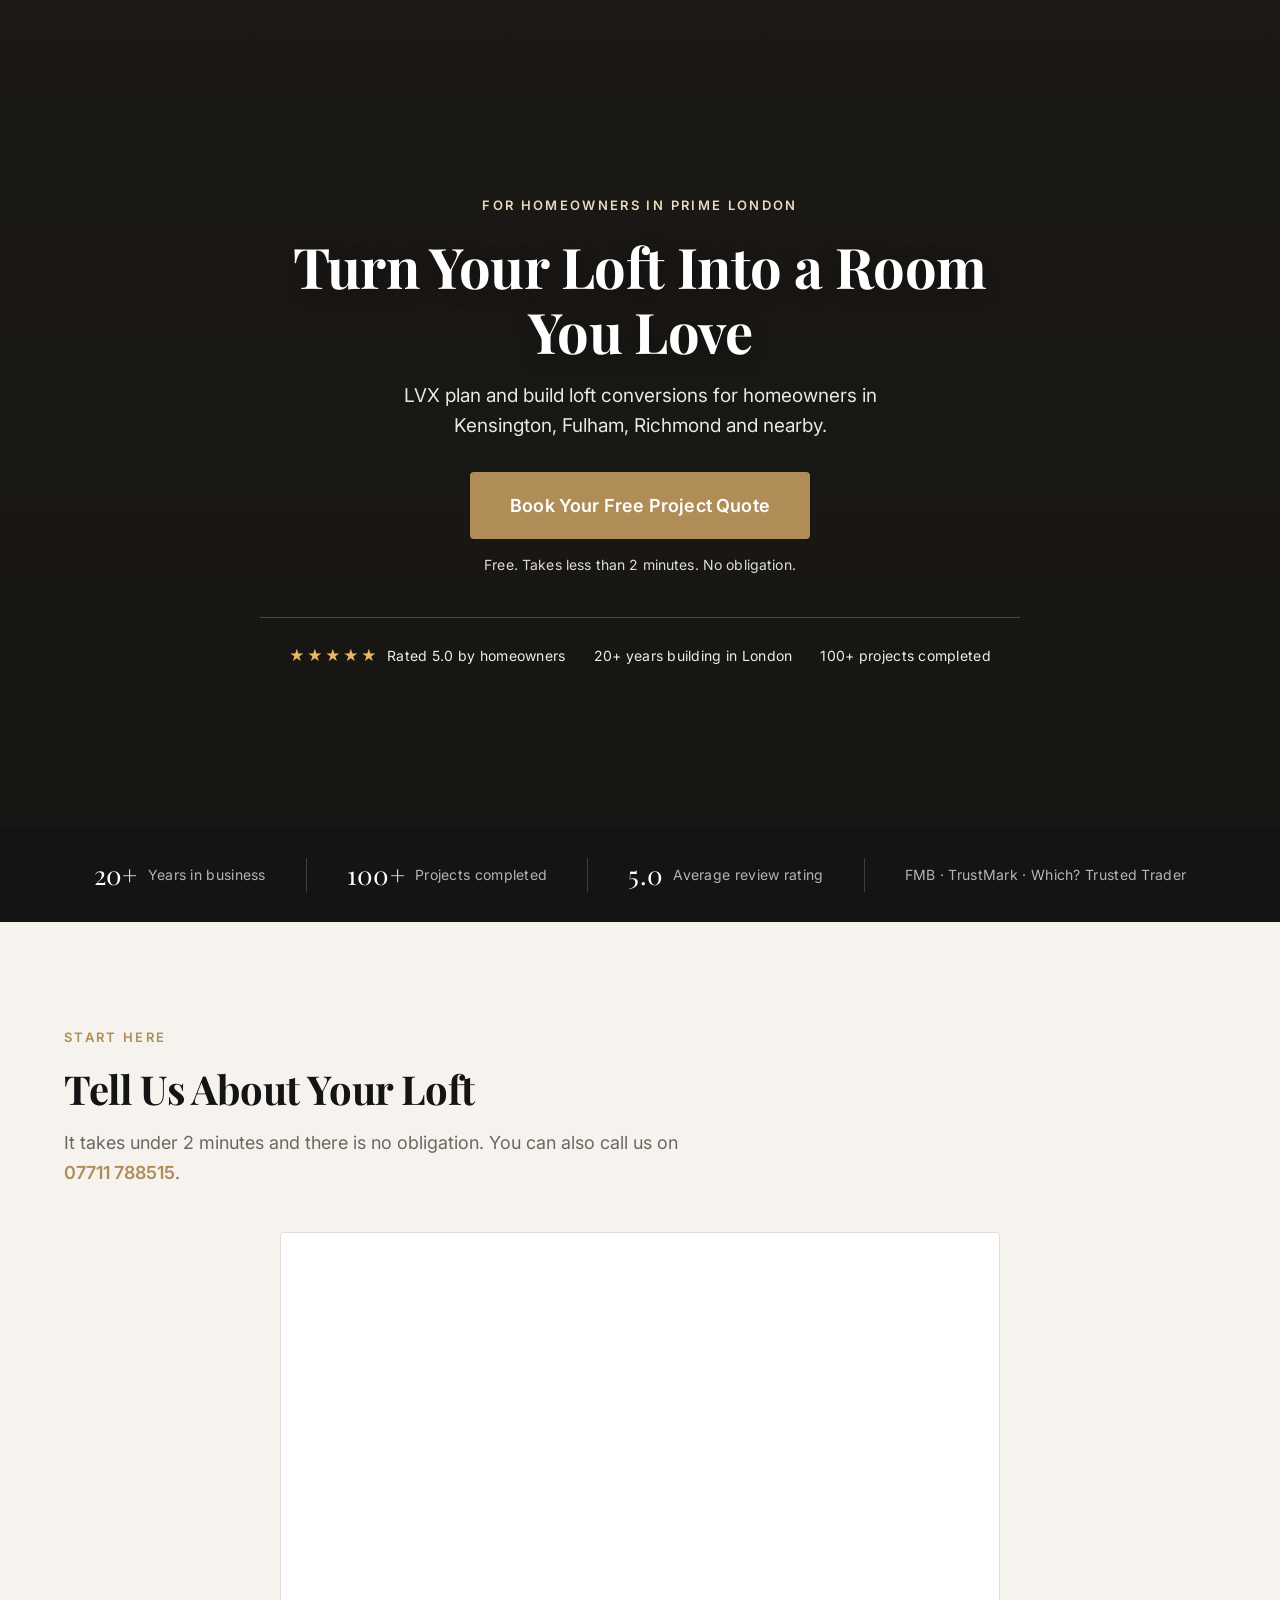
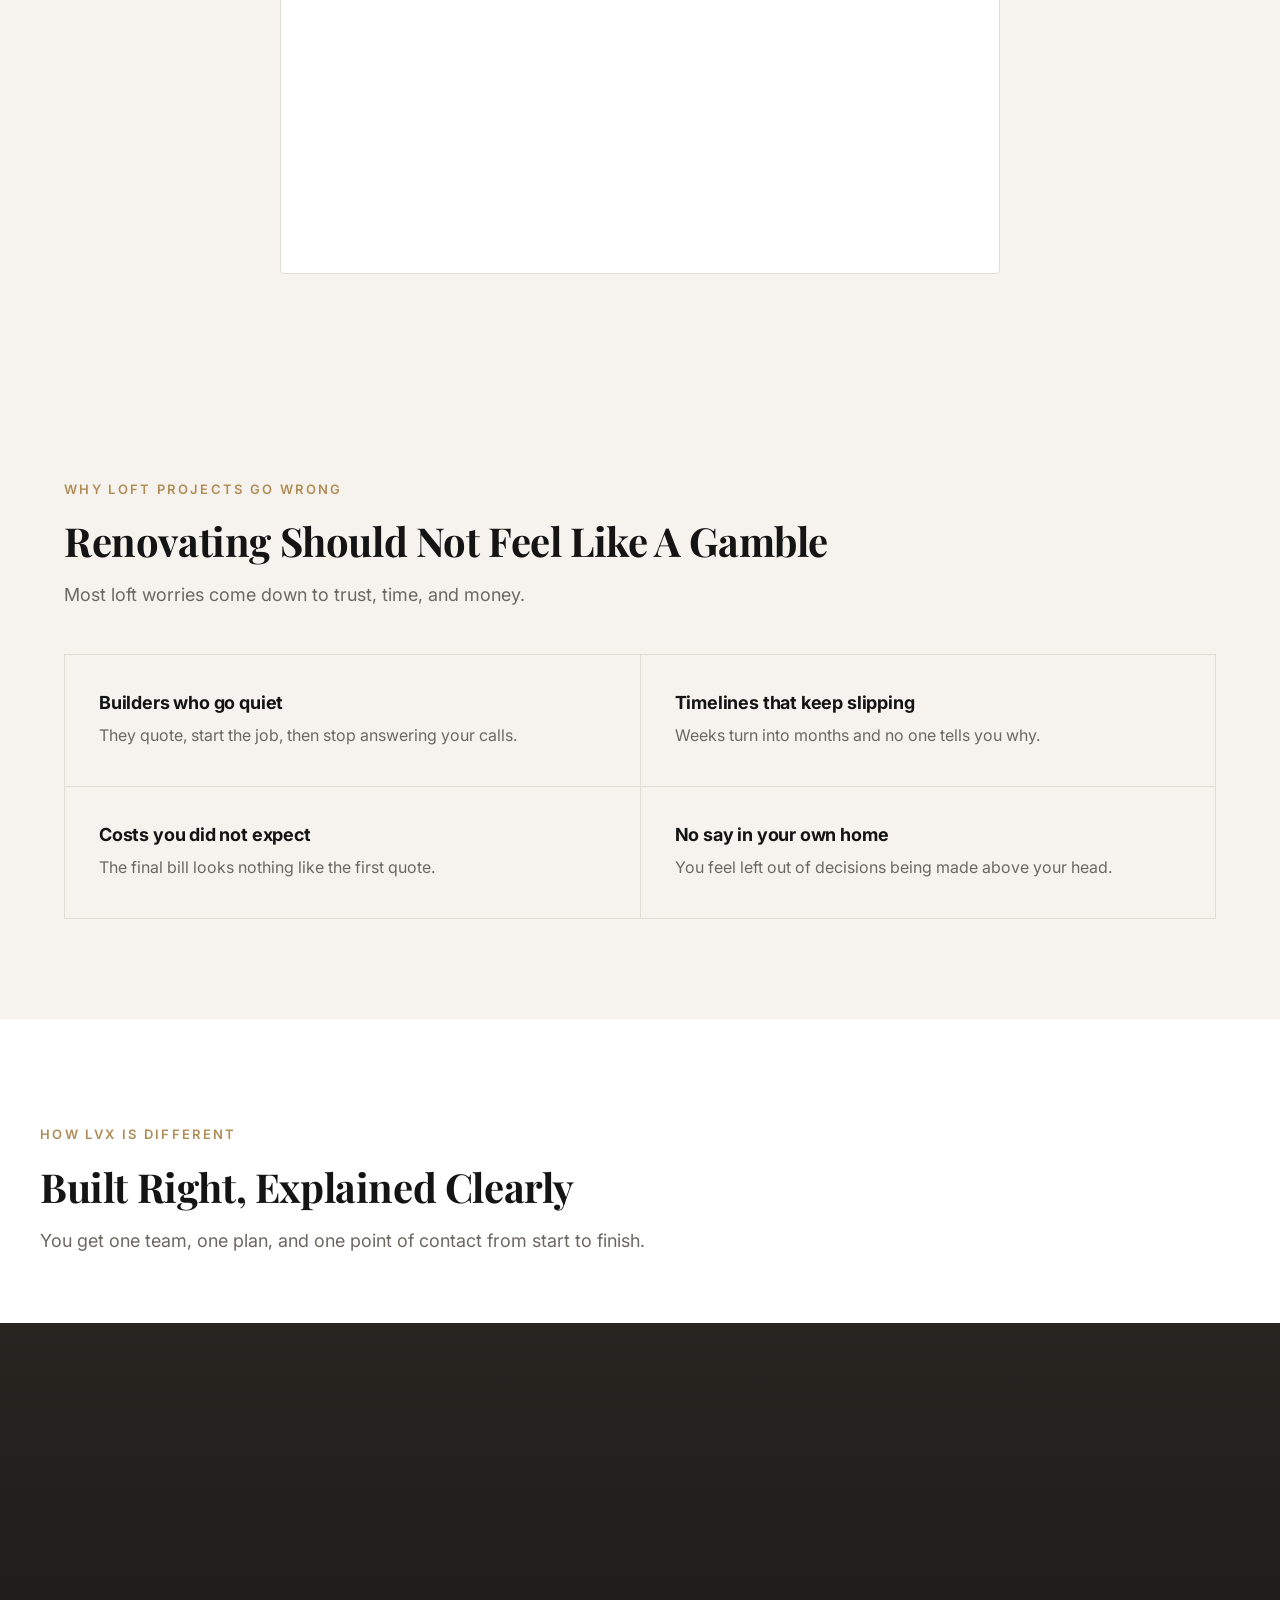
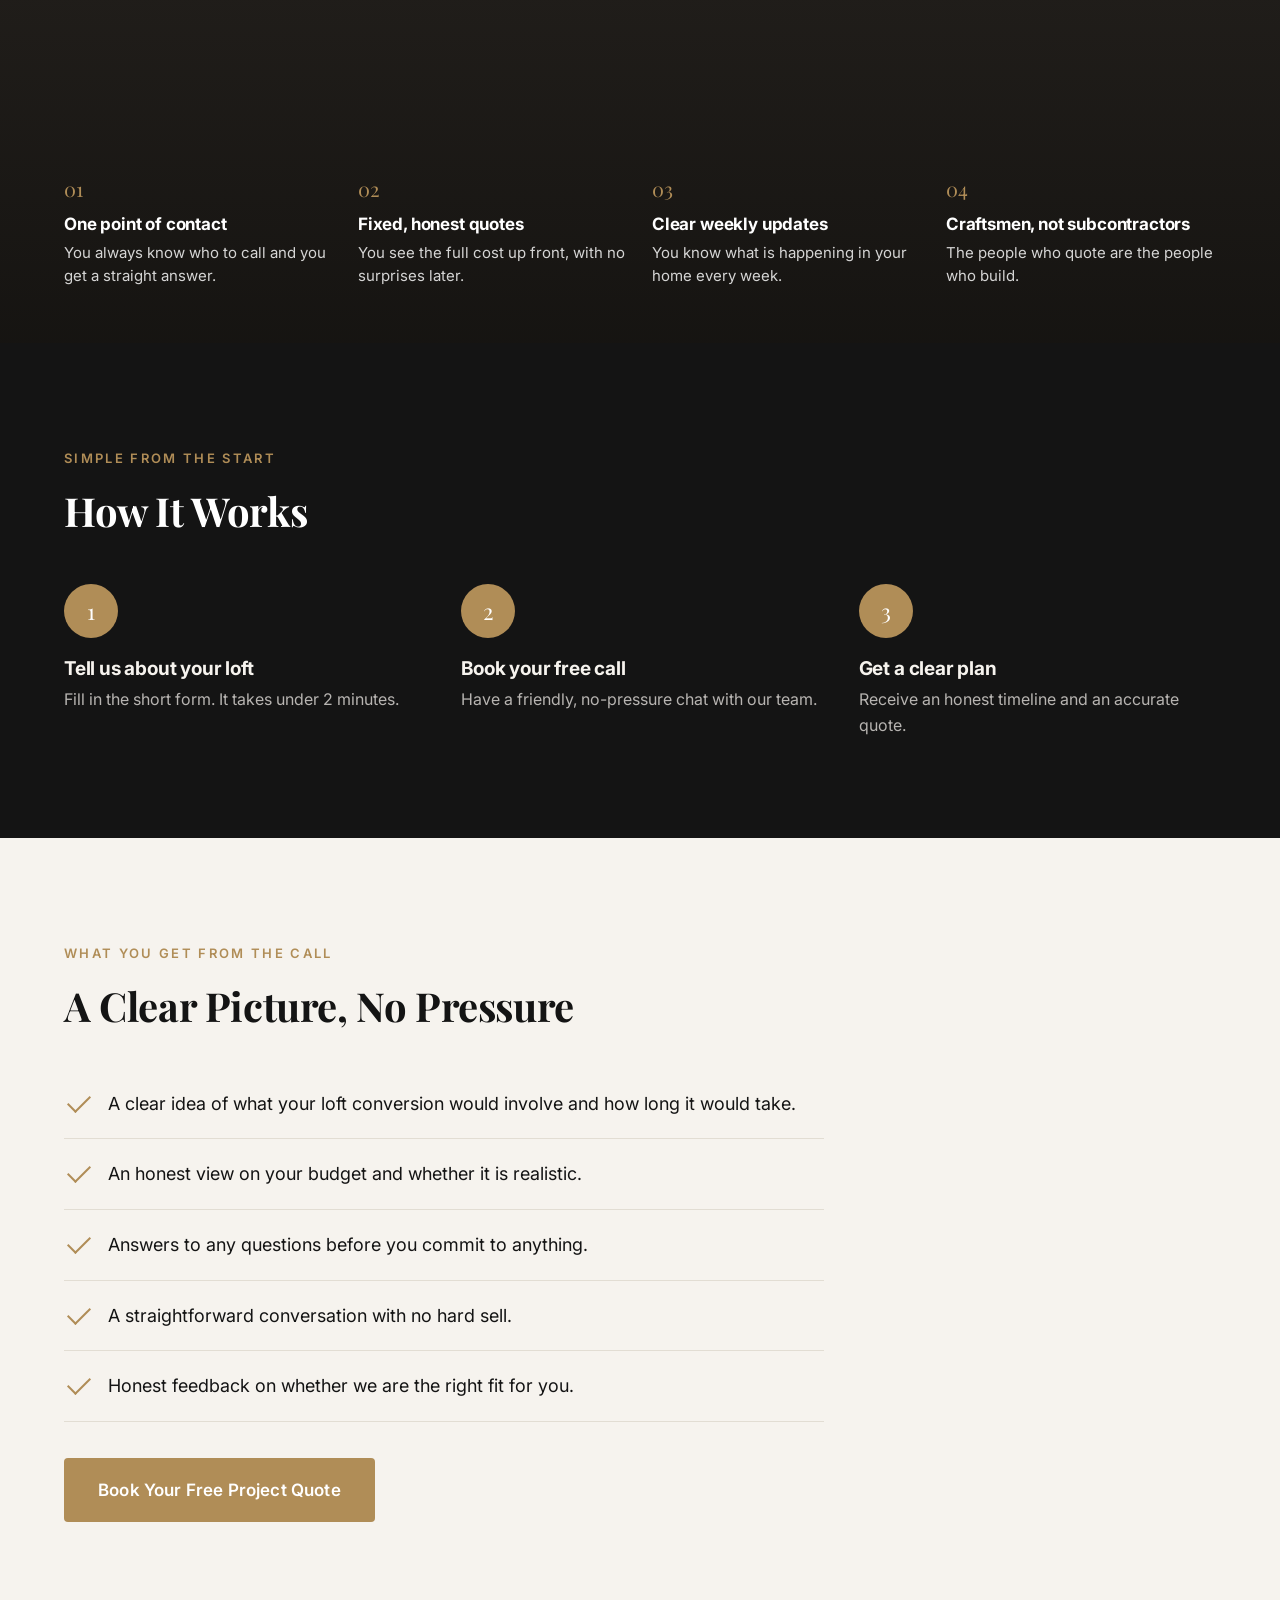
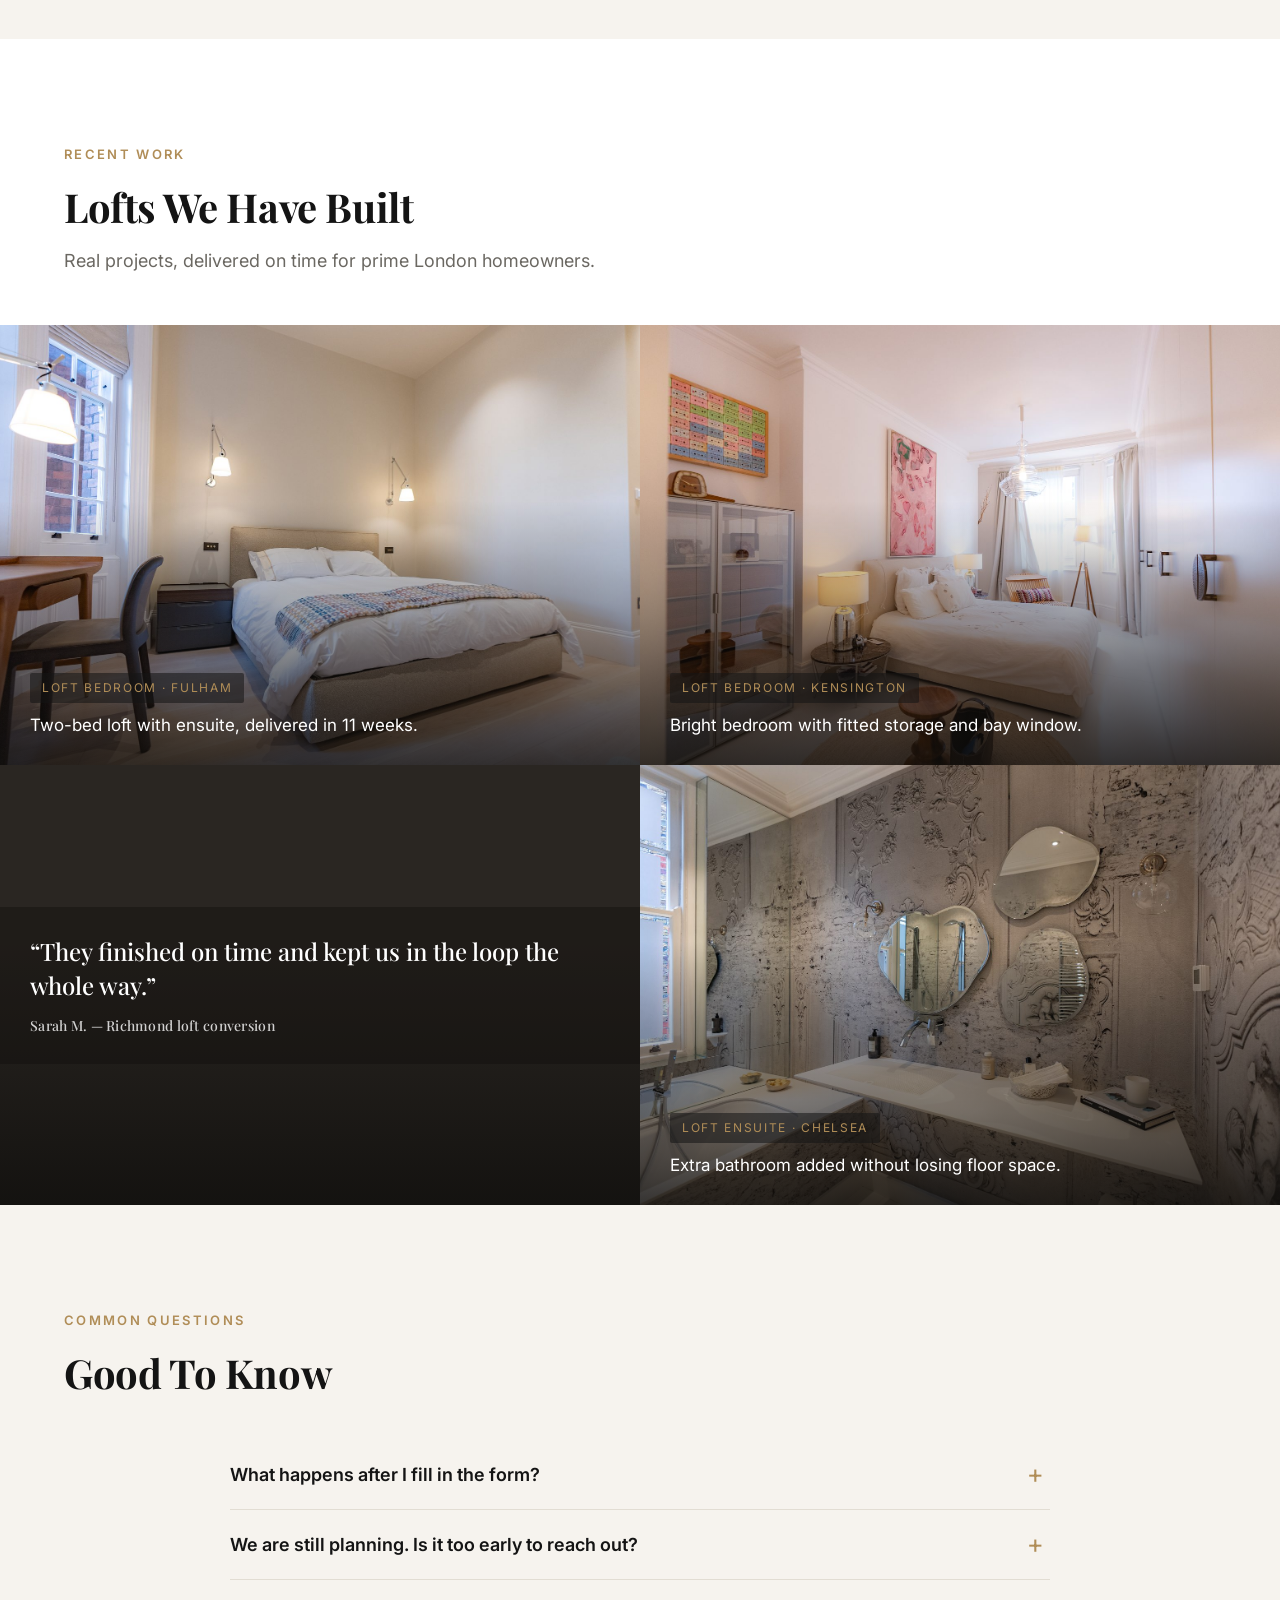
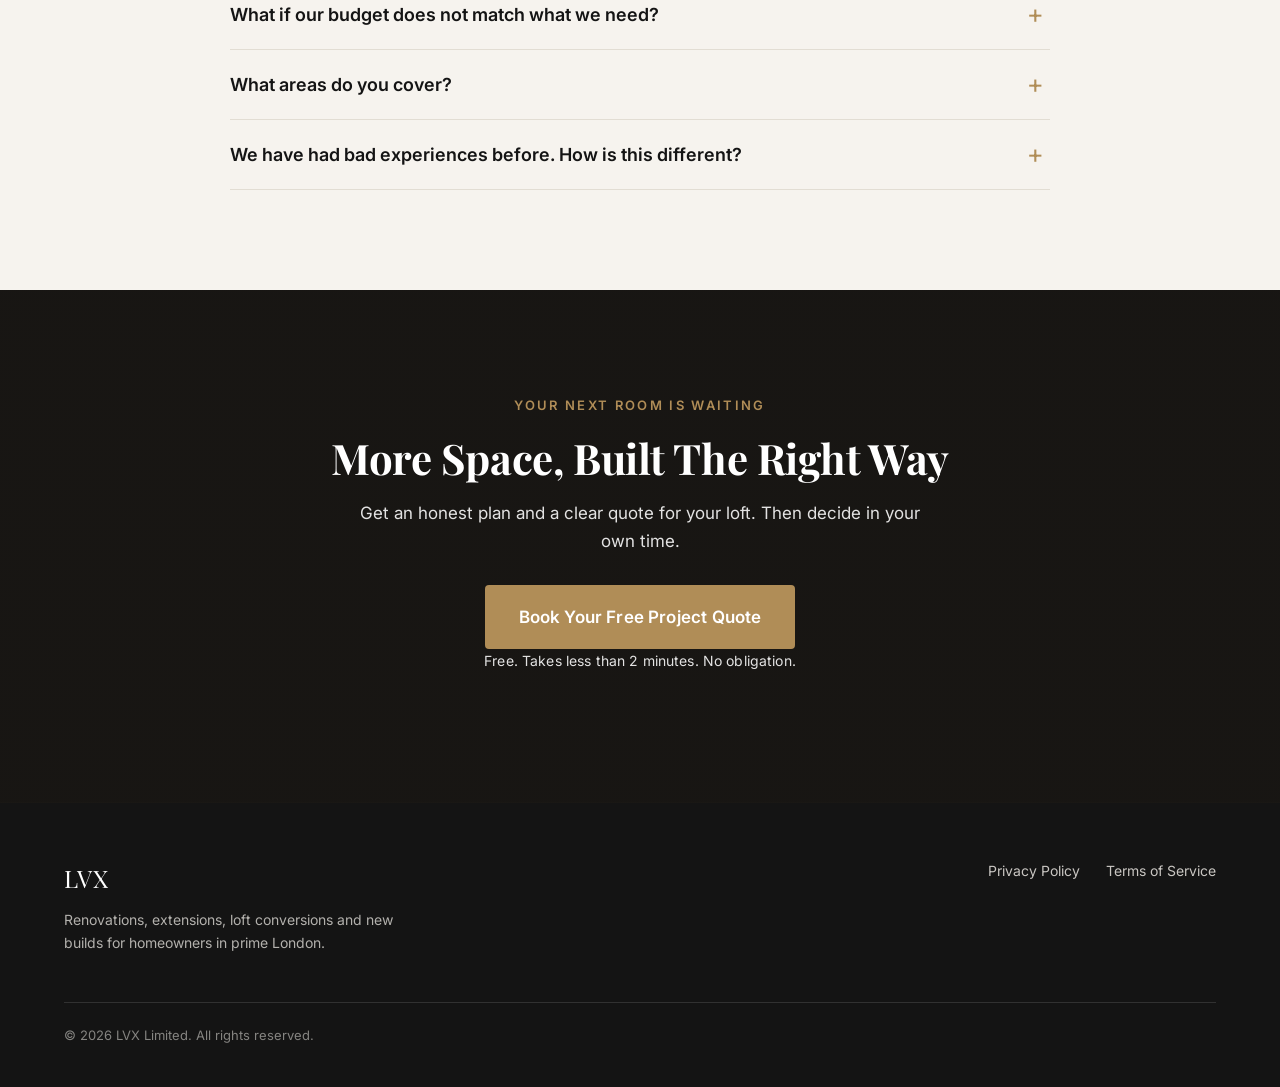
==== conversions.html @ 8e1669d9 "Move form above the fold on landing pages Relocate the form section to directly below the hero + soc" ====
<!DOCTYPE html>
<html lang="en">
<head>
  <!-- Google Tag Manager -->
  <script>(function(w,d,s,l,i){w[l]=w[l]||[];w[l].push({'gtm.start':
  new Date().getTime(),event:'gtm.js'});var f=d.getElementsByTagName(s)[0],
  j=d.createElement(s),dl=l!='dataLayer'?'&l='+l:'';j.async=true;j.src=
  'https://www.googletagmanager.com/gtm.js?id='+i+dl;f.parentNode.insertBefore(j,f);
  })(window,document,'script','dataLayer','GTM-5J88SCWQ');</script>
  <!-- End Google Tag Manager -->
  <meta charset="UTF-8" />
  <meta name="viewport" content="width=device-width, initial-scale=1" />
  <title>Loft Conversions in Prime London | LVX Limited</title>
  <meta name="description" content="Add a room and value to your home with a loft conversion done right. LVX build for homeowners in Kensington, Fulham, Richmond and prime London. Book a free project quote." />

  <!-- TRACKING HEAD CODES GO HERE: Meta Pixel, GA4, GTM Head, TikTok, etc. -->
  <!-- [GTM HEAD] Google Tag Manager head snippet goes here -->

  <link rel="preconnect" href="https://fonts.googleapis.com" />
  <link rel="preconnect" href="https://fonts.gstatic.com" crossorigin />
  <link href="https://fonts.googleapis.com/css2?family=Inter:wght@400;600;700&family=Playfair+Display:wght@500;600;700&display=swap" rel="stylesheet" />
  <link rel="stylesheet" href="styles.css" />
</head>
<body>
  <!-- Google Tag Manager (noscript) -->
  <noscript><iframe src="https://www.googletagmanager.com/ns.html?id=GTM-5J88SCWQ"
  height="0" width="0" style="display:none;visibility:hidden"></iframe></noscript>
  <!-- End Google Tag Manager (noscript) -->
  <!-- TRACKING BODY CODES GO HERE: GTM Body noscript, etc. -->
  <!-- [GTM BODY] Google Tag Manager (noscript) snippet goes here -->

  <!-- ============ 1. HERO ============ -->
  <header class="hero" style="--hero-img: url('https://images.unsplash.com/photo-1616594039964-ae9021a400a0?auto=format&fit=crop&w=1600&q=80');">
    <div class="hero__inner">
      <span class="eyebrow">For homeowners in prime London</span>
      <h1>Turn Your Loft Into a Room You Love</h1>
      <p class="hero__sub">LVX plan and build loft conversions for homeowners in Kensington, Fulham, Richmond and nearby.</p>
      <a href="#form" class="btn" data-scroll="form">Book Your Free Project Quote</a>
      <p class="btn-note">Free. Takes less than 2 minutes. No obligation.</p>
      <div class="trust-strip">
        <span class="trust-item"><span class="stars">&#9733;&#9733;&#9733;&#9733;&#9733;</span> Rated 5.0 by homeowners</span>
        <span class="trust-item">20+ years building in London</span>
        <span class="trust-item">100+ projects completed</span>
      </div>
    </div>
  </header>

  <!-- ============ 2. SOCIAL PROOF STRIP ============ -->
  <section class="proof-bar" aria-label="Company proof">
    <div class="container">
      <span class="pb-item"><span class="pb-num">20+</span><span class="pb-label">Years in business</span></span>
      <span class="divider" aria-hidden="true"></span>
      <span class="pb-item"><span class="pb-num">100+</span><span class="pb-label">Projects completed</span></span>
      <span class="divider" aria-hidden="true"></span>
      <span class="pb-item"><span class="pb-num">5.0</span><span class="pb-label">Average review rating</span></span>
      <span class="divider" aria-hidden="true"></span>
      <span class="pb-item"><span class="pb-label">FMB &middot; TrustMark &middot; Which? Trusted Trader</span></span>
    </div>
  </section>

  <!-- ============ FORM (primary, above the fold) ============ -->
  <section id="form" class="form-section">
    <div class="container">
      <span class="eyebrow">Start here</span>
      <h2>Tell Us About Your Loft</h2>
      <p class="section-lead">It takes under 2 minutes and there is no obligation. You can also call us on <a href="tel:+447711788515" class="phone-link">07711 788515</a>.</p>
      <div class="form-wrap">
        <!-- LeadConnector / GoHighLevel embedded qualification form -->
        <iframe
          src="https://api.leadconnectorhq.com/widget/form/Ga1aMDYYKregyhiQJ493"
          style="width:100%;height:100%;border:none;border-radius:8px"
          id="inline-Ga1aMDYYKregyhiQJ493"
          data-layout="{'id':'INLINE'}"
          data-trigger-type="alwaysShow"
          data-trigger-value=""
          data-activation-type="alwaysActivated"
          data-activation-value=""
          data-deactivation-type="neverDeactivate"
          data-deactivation-value=""
          data-form-name="Loft Conversions"
          data-height="1012"
          data-layout-iframe-id="inline-Ga1aMDYYKregyhiQJ493"
          data-form-id="Ga1aMDYYKregyhiQJ493"
          title="Loft Conversions"
          loading="lazy">
        </iframe>
        <!-- UTM NOTE: Set the form's redirect (in GoHighLevel) to thank-you.html.
             To pass UTM/click IDs into the submission, either (a) map them from the
             iframe URL inside GHL, or (b) switch to a native form and add hidden
             inputs named utm_source, utm_medium, utm_campaign, utm_content,
             utm_term, gclid, fbclid, ttclid, msclkid — script.js auto-fills them. -->
        <noscript><p class="form-fallback">Please enable JavaScript to load the form, or call us on 07711 788515.</p></noscript>
      </div>
    </div>
  </section>
  <script src="https://link.msgsndr.com/js/form_embed.js" defer></script>

  <!-- ============ 3. PROBLEM ============ -->
  <section class="section-cream">
    <div class="container">
      <span class="eyebrow">Why loft projects go wrong</span>
      <h2>Renovating Should Not Feel Like A Gamble</h2>
      <p class="section-lead">Most loft worries come down to trust, time, and money.</p>
      <div class="pain-grid">
        <div class="pain-block">
          <h3>Builders who go quiet</h3>
          <p>They quote, start the job, then stop answering your calls.</p>
        </div>
        <div class="pain-block">
          <h3>Timelines that keep slipping</h3>
          <p>Weeks turn into months and no one tells you why.</p>
        </div>
        <div class="pain-block">
          <h3>Costs you did not expect</h3>
          <p>The final bill looks nothing like the first quote.</p>
        </div>
        <div class="pain-block">
          <h3>No say in your own home</h3>
          <p>You feel left out of decisions being made above your head.</p>
        </div>
      </div>
    </div>
  </section>

  <!-- ============ 4. MECHANISM (image-led) ============ -->
  <section class="mechanism">
    <div class="container mech-intro">
      <span class="eyebrow">How LVX is different</span>
      <h2>Built Right, Explained Clearly</h2>
      <p class="section-lead">You get one team, one plan, and one point of contact from start to finish.</p>
    </div>
    <div class="mech-feature" style="background-image: linear-gradient(rgba(0,0,0,0.05), rgba(15,14,12,0.75)), url('https://images.unsplash.com/photo-1600210492486-724fe5c67fb0?auto=format&fit=crop&w=1600&q=80');">
      <div class="mech-cards">
        <div class="mech-card"><span class="num">01</span><h3>One point of contact</h3><p>You always know who to call and you get a straight answer.</p></div>
        <div class="mech-card"><span class="num">02</span><h3>Fixed, honest quotes</h3><p>You see the full cost up front, with no surprises later.</p></div>
        <div class="mech-card"><span class="num">03</span><h3>Clear weekly updates</h3><p>You know what is happening in your home every week.</p></div>
        <div class="mech-card"><span class="num">04</span><h3>Craftsmen, not subcontractors</h3><p>The people who quote are the people who build.</p></div>
      </div>
    </div>
  </section>

  <!-- ============ 5. HOW IT WORKS ============ -->
  <section class="section-dark">
    <div class="container">
      <span class="eyebrow">Simple from the start</span>
      <h2>How It Works</h2>
      <div class="steps">
        <div class="step"><div class="step-num">1</div><h3>Tell us about your loft</h3><p>Fill in the short form. It takes under 2 minutes.</p></div>
        <div class="step"><div class="step-num">2</div><h3>Book your free call</h3><p>Have a friendly, no-pressure chat with our team.</p></div>
        <div class="step"><div class="step-num">3</div><h3>Get a clear plan</h3><p>Receive an honest timeline and an accurate quote.</p></div>
      </div>
    </div>
  </section>

  <!-- ============ 6. WHAT YOU GET FROM THE CALL ============ -->
  <section class="section-cream">
    <div class="container">
      <span class="eyebrow">What you get from the call</span>
      <h2>A Clear Picture, No Pressure</h2>
      <ul class="get-list">
        <li>A clear idea of what your loft conversion would involve and how long it would take.</li>
        <li>An honest view on your budget and whether it is realistic.</li>
        <li>Answers to any questions before you commit to anything.</li>
        <li>A straightforward conversation with no hard sell.</li>
        <li>Honest feedback on whether we are the right fit for you.</li>
      </ul>
      <p style="margin-top:36px;"><a href="#form" class="btn" data-scroll="form">Book Your Free Project Quote</a></p>
    </div>
  </section>

  <!-- ============ 7. PROOF GALLERY ============ -->
  <section style="padding-bottom:0;">
    <div class="container">
      <span class="eyebrow">Recent work</span>
      <h2>Lofts We Have Built</h2>
      <p class="section-lead">Real projects, delivered on time for prime London homeowners.</p>
    </div>
    <div class="proof-gallery">
      <div class="gal-item" style="--gal-img: url('images/loft-bedroom-fulham.jpg');">
        <div class="gal-cap"><span class="tag">Loft bedroom &middot; Fulham</span><p>Two-bed loft with ensuite, delivered in 11 weeks.</p></div>
      </div>
      <div class="gal-item" style="--gal-img: url('images/loft-bedroom-kensington.jpg');">
        <div class="gal-cap"><span class="tag">Loft bedroom &middot; Kensington</span><p>Bright bedroom with fitted storage and bay window.</p></div>
      </div>
      <div class="gal-item testimonial" style="--gal-img: url('https://images.unsplash.com/photo-1618221195710-dd6b41faaea6?auto=format&fit=crop&w=1200&q=80');">
        <div class="gal-cap"><blockquote>&ldquo;They finished on time and kept us in the loop the whole way.&rdquo;<cite>Sarah M. &mdash; Richmond loft conversion</cite></blockquote></div>
      </div>
      <div class="gal-item" style="--gal-img: url('images/bathroom.jpg');">
        <div class="gal-cap"><span class="tag">Loft ensuite &middot; Chelsea</span><p>Extra bathroom added without losing floor space.</p></div>
      </div>
    </div>
  </section>

  <!-- ============ 9. FAQ ============ -->
  <section class="section-cream">
    <div class="container">
      <span class="eyebrow">Common questions</span>
      <h2>Good To Know</h2>
      <div class="faq">
        <div class="faq-item"><button class="faq-q" type="button">What happens after I fill in the form?</button><div class="faq-a"><p>One of our team calls you for a short, friendly chat about your loft. There is no pressure and no obligation.</p></div></div>
        <div class="faq-item"><button class="faq-q" type="button">We are still planning. Is it too early to reach out?</button><div class="faq-a"><p>No. Early is the best time to talk. We can help you shape the plan and set a realistic budget before you commit.</p></div></div>
        <div class="faq-item"><button class="faq-q" type="button">What if our budget does not match what we need?</button><div class="faq-a"><p>We will tell you honestly. You will get a clear view of what is possible for your money, with no wasted time.</p></div></div>
        <div class="faq-item"><button class="faq-q" type="button">What areas do you cover?</button><div class="faq-a"><p>We work across prime London, including Kensington, Chelsea, Fulham, Richmond and nearby areas.</p></div></div>
        <div class="faq-item"><button class="faq-q" type="button">We have had bad experiences before. How is this different?</button><div class="faq-a"><p>You get one point of contact, weekly updates, and a fixed quote. You always know what is happening and what it costs.</p></div></div>
      </div>
    </div>
  </section>

  <!-- ============ 11. FINAL CTA ============ -->
  <section class="final-cta" style="--cta-img: url('https://images.unsplash.com/photo-1618221195710-dd6b41faaea6?auto=format&fit=crop&w=1600&q=80');">
    <div class="container">
      <span class="eyebrow">Your next room is waiting</span>
      <h2>More Space, Built The Right Way</h2>
      <p>Get an honest plan and a clear quote for your loft. Then decide in your own time.</p>
      <a href="#form" class="btn" data-scroll="form">Book Your Free Project Quote</a>
      <p class="btn-note">Free. Takes less than 2 minutes. No obligation.</p>
    </div>
  </section>

  <!-- ============ 12. FOOTER ============ -->
  <footer>
    <div class="container">
      <div class="foot-top">
        <div>
          <div class="brand">LVX</div>
          <p class="foot-desc">Renovations, extensions, loft conversions and new builds for homeowners in prime London.</p>
        </div>
        <nav class="foot-links" aria-label="Legal">
          <a href="privacy.html">Privacy Policy</a>
          <a href="terms.html">Terms of Service</a>
        </nav>
      </div>
      <div class="copyright">&copy; 2026 LVX Limited. All rights reserved.</div>
    </div>
  </footer>

  <!-- Sticky mobile CTA -->
  <div class="sticky-cta" id="stickyCta">
    <a href="tel:+447711788515" class="call-btn" aria-label="Call LVX">Call</a>
    <a href="#form" class="btn" data-scroll="form">Book Your Free Project Quote</a>
  </div>

  <script src="script.js" defer></script>
</body>
</html>
---- styles.css ----
/* =========================================================
   LVX Limited — Renovation Call Funnel
   styles.css — all styling (vanilla CSS, mobile-first)
   Palette inspired by lvxltd.com: charcoal ink, warm cream,
   muted bronze/gold accent. Premium but approachable.
   ========================================================= */

:root {
  --ink: #141414;          /* near-black text / dark sections */
  --ink-2: #1e1e1e;
  --cream: #f6f3ee;        /* warm off-white */
  --cream-2: #efeae1;
  --white: #ffffff;
  --accent: #b08d57;       /* muted bronze/gold */
  --accent-dark: #987847;  /* button hover (~10% darker) */
  --muted: #6b6862;        /* secondary text */
  --line: #e2ddd3;         /* hairlines */
  --overlay: rgba(15, 14, 12, 0.55);
  --overlay-strong: rgba(15, 14, 12, 0.68);
  --maxw: 1200px;
  --readw: 640px;
  --radius: 4px;
  --shadow: 0 18px 50px rgba(0, 0, 0, 0.18);
  --font-head: 'Playfair Display', Georgia, 'Times New Roman', serif;
  --font-body: 'Inter', -apple-system, BlinkMacSystemFont, 'Segoe UI', Roboto, Helvetica, Arial, sans-serif;
}

/* ---------- Reset / base ---------- */
* { box-sizing: border-box; }
html { scroll-behavior: smooth; -webkit-text-size-adjust: 100%; }
body {
  margin: 0;
  font-family: var(--font-body);
  font-size: 17px;
  line-height: 1.65;
  color: var(--ink);
  background: var(--white);
  overflow-x: hidden;
}
img { max-width: 100%; display: block; }
a { color: inherit; }
h1, h2, h3 { font-family: var(--font-head); font-weight: 700; line-height: 1.15; margin: 0 0 0.4em; letter-spacing: -0.01em; }
p { margin: 0 0 1em; }

.container {
  width: 100%;
  max-width: var(--maxw);
  margin: 0 auto;
  padding: 0 24px;
}

/* ---------- Buttons ---------- */
.btn {
  display: inline-block;
  background: var(--accent);
  color: #fff;
  font-family: var(--font-body);
  font-weight: 600;
  font-size: 17px;
  letter-spacing: 0.01em;
  text-decoration: none;
  padding: 18px 34px;
  border: none;
  border-radius: var(--radius);
  cursor: pointer;
  text-align: center;
  transition: background-color 0.18s ease;
  -webkit-appearance: none;
}
.btn:hover, .btn:focus-visible { background: var(--accent-dark); }
.btn:focus-visible { outline: 3px solid rgba(176,141,87,0.5); outline-offset: 2px; }
.btn--dark { background: var(--ink); }
.btn--dark:hover { background: #000; }
.btn--block { display: block; width: 100%; }

.btn-note {
  font-size: 14px;
  color: var(--muted);
  margin: 14px 0 0;
  letter-spacing: 0.01em;
}
.hero .btn-note { color: rgba(255,255,255,0.85); }

/* Phone link */
.phone-link { font-weight: 600; color: var(--accent); text-decoration: none; white-space: nowrap; }
.phone-link:hover { text-decoration: underline; }

/* ---------- Sections ---------- */
section { padding: 100px 0; }
.section-dark { background: var(--ink); color: var(--cream); }
.section-dark h2 { color: #fff; }
.section-cream { background: var(--cream); }
.eyebrow {
  display: inline-block;
  font-family: var(--font-body);
  font-size: 13px;
  font-weight: 600;
  letter-spacing: 0.18em;
  text-transform: uppercase;
  color: var(--accent);
  margin-bottom: 18px;
}
.section-dark .eyebrow { color: var(--accent); }
h2 { font-size: 40px; }
.section-lead { font-size: 18px; color: var(--muted); max-width: var(--readw); margin: 0 0 8px; }
.section-dark .section-lead { color: rgba(246,243,238,0.75); }

/* ---------- Hero ---------- */
.hero {
  position: relative;
  min-height: 92vh;
  display: flex;
  align-items: center;
  justify-content: center;
  text-align: center;
  color: #fff;
  padding: 120px 24px 90px;
  background-color: #2a2622;
  background-image: linear-gradient(var(--overlay), var(--overlay-strong)), var(--hero-img);
  background-size: cover;
  background-position: center;
}
.hero__inner { max-width: 760px; margin: 0 auto; }
.hero .eyebrow { color: #e9d9bf; }
.hero h1 {
  font-size: 56px;
  color: #fff;
  margin-bottom: 18px;
  text-shadow: 0 2px 20px rgba(0,0,0,0.35);
}
.hero__sub {
  font-size: 19px;
  color: rgba(255,255,255,0.9);
  max-width: 560px;
  margin: 0 auto 30px;
  line-height: 1.6;
}
.hero .btn { padding: 19px 40px; font-size: 18px; }

/* trust strip inside hero */
.trust-strip {
  display: flex;
  flex-wrap: wrap;
  align-items: center;
  justify-content: center;
  gap: 14px 28px;
  margin-top: 40px;
  padding-top: 26px;
  border-top: 1px solid rgba(255,255,255,0.22);
}
.trust-item { font-size: 14px; letter-spacing: 0.02em; color: rgba(255,255,255,0.92); display: flex; align-items: center; gap: 8px; }
.stars { color: #eab760; letter-spacing: 2px; font-size: 15px; }

/* ---------- Social proof strip ---------- */
.proof-bar { background: var(--ink); color: var(--cream); padding: 30px 0; }
.proof-bar .container {
  display: flex; flex-wrap: wrap; align-items: center; justify-content: center;
  gap: 18px 40px; text-align: center;
}
.proof-bar .pb-item { font-size: 15px; letter-spacing: 0.02em; display: flex; align-items: center; gap: 10px; }
.proof-bar .pb-num { font-family: var(--font-head); font-size: 26px; color: #fff; line-height: 1; }
.proof-bar .pb-label { color: rgba(246,243,238,0.72); font-size: 14px; }
.proof-bar .divider { width: 1px; height: 34px; background: rgba(255,255,255,0.18); }

/* ---------- Problem section ---------- */
.pain-grid {
  display: grid;
  grid-template-columns: repeat(2, 1fr);
  gap: 1px;
  background: var(--line);
  border: 1px solid var(--line);
  margin-top: 44px;
}
.section-dark .pain-grid { background: rgba(255,255,255,0.12); border-color: rgba(255,255,255,0.12); }
.pain-block { background: var(--cream); padding: 38px 34px; }
.section-dark .pain-block { background: var(--ink); }
.pain-block h3 { font-family: var(--font-body); font-size: 18px; font-weight: 700; margin-bottom: 8px; letter-spacing: -0.01em; }
.section-dark .pain-block h3 { color: #fff; }
.pain-block p { margin: 0; color: var(--muted); font-size: 16px; }
.section-dark .pain-block p { color: rgba(246,243,238,0.7); }

/* ---------- Mechanism (image-led) ---------- */
.mechanism { padding: 0; }
.mech-intro { padding: 100px 0 60px; }
.mech-feature {
  position: relative;
  min-height: 620px;
  display: flex;
  align-items: flex-end;
  color: #fff;
  background-color: #2a2622;
  background-image: linear-gradient(rgba(0,0,0,0.05), rgba(15,14,12,0.75));
  background-size: cover;
  background-position: center;
}
.mech-feature .mech-cards {
  display: grid;
  grid-template-columns: repeat(4, 1fr);
  gap: 24px;
  width: 100%;
  max-width: var(--maxw);
  margin: 0 auto;
  padding: 0 24px 56px;
}
.mech-card h3 { color: #fff; font-family: var(--font-body); font-size: 17px; font-weight: 700; margin-bottom: 6px; }
.mech-card p { color: rgba(255,255,255,0.82); font-size: 15px; margin: 0; line-height: 1.55; }
.mech-card .num { font-family: var(--font-head); font-size: 20px; color: var(--accent); display: block; margin-bottom: 10px; }

/* ---------- How it works ---------- */
.steps {
  display: grid;
  grid-template-columns: repeat(3, 1fr);
  gap: 40px;
  margin-top: 50px;
}
.step .step-num {
  font-family: var(--font-head);
  font-size: 22px;
  width: 54px; height: 54px;
  border-radius: 50%;
  background: var(--accent);
  color: #fff;
  display: flex; align-items: center; justify-content: center;
  margin-bottom: 20px;
}
.step h3 { font-family: var(--font-body); font-size: 19px; font-weight: 700; margin-bottom: 6px; }
.step p { color: var(--muted); font-size: 16px; margin: 0; }
.section-dark .step p { color: rgba(246,243,238,0.72); }

/* ---------- What you get ---------- */
.get-list { list-style: none; margin: 40px 0 0; padding: 0; max-width: 760px; }
.get-list li {
  position: relative;
  padding: 20px 0 20px 44px;
  border-bottom: 1px solid var(--line);
  font-size: 18px;
}
.section-dark .get-list li { border-color: rgba(255,255,255,0.14); }
.get-list li::before {
  content: "";
  position: absolute;
  left: 4px; top: 26px;
  width: 20px; height: 10px;
  border-left: 2px solid var(--accent);
  border-bottom: 2px solid var(--accent);
  transform: rotate(-45deg);
}

/* ---------- Proof gallery ---------- */
.proof-gallery {
  display: grid;
  grid-template-columns: repeat(2, 1fr);
  gap: 0;
  margin-top: 50px;
}
.gal-item {
  position: relative;
  min-height: 440px;
  color: #fff;
  display: flex;
  align-items: flex-end;
  background-color: #2a2622;
  background-image: linear-gradient(rgba(0,0,0,0) 40%, rgba(15,14,12,0.82)), var(--gal-img);
  background-size: cover;
  background-position: center;
  overflow: hidden;
}
.gal-item .gal-cap {
  padding: 28px 30px;
  width: 100%;
}
.gal-item .gal-cap .tag {
  display: inline-block;
  font-size: 12px;
  letter-spacing: 0.14em;
  text-transform: uppercase;
  color: var(--accent);
  background: rgba(20,20,20,0.55);
  padding: 5px 12px;
  border-radius: 2px;
  margin-bottom: 10px;
}
.gal-item .gal-cap p { margin: 0; font-size: 17px; line-height: 1.45; }
.gal-item.testimonial { align-items: center; text-align: left; }
.gal-item.testimonial .gal-cap { background: rgba(15,14,12,0.4); }
.gal-item.testimonial blockquote {
  margin: 0; font-family: var(--font-head); font-size: 24px; line-height: 1.4; font-weight: 500;
}
.gal-item.testimonial cite { display: block; font-style: normal; font-size: 14px; color: rgba(255,255,255,0.8); margin-top: 14px; letter-spacing: 0.02em; }

/* ---------- FAQ ---------- */
.faq { max-width: 820px; margin: 44px auto 0; }
.faq-item { border-bottom: 1px solid var(--line); }
.section-dark .faq-item { border-color: rgba(255,255,255,0.16); }
.faq-q {
  width: 100%;
  background: none;
  border: none;
  text-align: left;
  font-family: var(--font-body);
  font-size: 18px;
  font-weight: 600;
  color: inherit;
  padding: 24px 44px 24px 0;
  position: relative;
  cursor: pointer;
}
.faq-q::after {
  content: "+";
  position: absolute;
  right: 6px; top: 50%;
  transform: translateY(-50%);
  font-size: 26px;
  font-weight: 400;
  color: var(--accent);
  transition: transform 0.2s ease;
  line-height: 1;
}
.faq-item.open .faq-q::after { content: "\2013"; }
.faq-a {
  max-height: 0;
  overflow: hidden;
  transition: max-height 0.28s ease;
}
.faq-a p { padding: 0 40px 26px 0; margin: 0; color: var(--muted); font-size: 16px; }
.section-dark .faq-a p { color: rgba(246,243,238,0.72); }

/* ---------- Form section ---------- */
.form-section { background: var(--cream); }
.form-wrap {
  max-width: 720px;
  margin: 44px auto 0;
  background: #fff;
  border: 1px solid var(--line);
  border-radius: var(--radius);
  padding: 10px;
  min-height: 640px;
}
.form-wrap iframe { width: 100%; min-height: 620px; border: none; display: block; }
.form-fallback { padding: 40px; text-align: center; color: var(--muted); }

/* ---------- Final CTA ---------- */
.final-cta {
  position: relative;
  color: #fff;
  text-align: center;
  background-color: #2a2622;
  background-image: linear-gradient(var(--overlay-strong), var(--overlay-strong)), var(--cta-img);
  background-size: cover;
  background-position: center;
}
.final-cta h2 { color: #fff; font-size: 42px; }
.final-cta p { color: rgba(255,255,255,0.88); max-width: 560px; margin: 0 auto 30px; }

/* ---------- Footer ---------- */
footer {
  background: var(--ink);
  color: rgba(246,243,238,0.7);
  padding: 56px 0 40px;
  font-size: 14px;
}
footer .foot-top { display: flex; flex-wrap: wrap; justify-content: space-between; gap: 24px; align-items: flex-start; }
footer .brand { font-family: var(--font-head); font-size: 24px; color: #fff; letter-spacing: 0.04em; }
footer .foot-desc { max-width: 340px; margin-top: 10px; }
footer .foot-links { display: flex; gap: 26px; }
footer .foot-links a { color: rgba(246,243,238,0.8); text-decoration: none; }
footer .foot-links a:hover { color: #fff; text-decoration: underline; }
footer .copyright { margin-top: 34px; padding-top: 22px; border-top: 1px solid rgba(255,255,255,0.12); font-size: 13px; color: rgba(246,243,238,0.5); }

/* ---------- Sticky mobile CTA ---------- */
.sticky-cta {
  position: fixed;
  left: 0; right: 0; bottom: 0;
  z-index: 60;
  display: none;
  background: rgba(20,20,20,0.97);
  backdrop-filter: saturate(1.1) blur(2px);
  padding: 12px 16px calc(12px + env(safe-area-inset-bottom));
  box-shadow: 0 -6px 24px rgba(0,0,0,0.25);
  gap: 10px;
  align-items: center;
}
.sticky-cta.show { display: flex; }
.sticky-cta .btn { flex: 1; padding: 15px 10px; font-size: 16px; }
.sticky-cta .call-btn {
  flex: 0 0 auto;
  background: transparent;
  border: 1px solid rgba(255,255,255,0.4);
  color: #fff;
  padding: 15px 18px;
  border-radius: var(--radius);
  text-decoration: none;
  font-weight: 600;
  font-size: 16px;
}

/* ---------- Thank-you page ---------- */
.ty-hero {
  background: var(--ink);
  color: var(--cream);
  text-align: center;
  padding: 120px 24px 90px;
}
.ty-hero h1 { color: #fff; font-size: 46px; max-width: 780px; margin: 0 auto 16px; }
.ty-hero .ty-sub { font-size: 19px; color: rgba(246,243,238,0.8); max-width: 560px; margin: 0 auto; }
.ty-steps { display: grid; grid-template-columns: repeat(2, 1fr); gap: 26px; max-width: 900px; margin: 50px auto 0; }
.ty-step { background: var(--cream); border: 1px solid var(--line); border-radius: var(--radius); padding: 34px 30px; }
.ty-step .num { font-family: var(--font-head); font-size: 20px; color: #fff; background: var(--accent); width: 46px; height: 46px; border-radius: 50%; display: flex; align-items: center; justify-content: center; margin-bottom: 18px; }
.ty-step h3 { font-family: var(--font-body); font-size: 19px; font-weight: 700; margin-bottom: 8px; }
.ty-step p { margin: 0; color: var(--muted); font-size: 16px; }
.ty-reinforce { text-align: center; max-width: 640px; margin: 44px auto 0; font-size: 20px; font-family: var(--font-head); color: var(--ink); }
.ty-help { text-align: center; max-width: 560px; margin: 16px auto 0; font-size: 15px; color: var(--muted); }

/* ---------- Legal pages ---------- */
.legal { max-width: 760px; margin: 0 auto; padding: 120px 24px 80px; }
.legal h1 { font-size: 40px; margin-bottom: 10px; }
.legal .updated { color: var(--muted); font-size: 14px; margin-bottom: 34px; }
.legal h2 { font-size: 24px; margin: 36px 0 10px; }
.legal p, .legal li { color: #333; font-size: 16px; line-height: 1.7; }
.legal a { color: var(--accent); }
.legal .back { display: inline-block; margin-top: 40px; color: var(--accent); text-decoration: none; font-weight: 600; }

/* ---------- Home hub (index) — service cards ---------- */
.home-services {
  display: grid;
  grid-template-columns: repeat(2, 1fr);
  gap: 0;
  margin-top: 50px;
}
.service-card {
  position: relative;
  display: flex;
  align-items: flex-end;
  min-height: 460px;
  color: #fff;
  text-decoration: none;
  overflow: hidden;
  background-color: #2a2622;
  background-image: linear-gradient(rgba(0,0,0,0) 35%, rgba(15,14,12,0.85)), var(--card-img);
  background-size: cover;
  background-position: center;
  transition: background-size 0.4s ease;
}
.service-card:hover, .service-card:focus-visible { background-size: 108%; outline: none; }
.service-card:focus-visible { box-shadow: inset 0 0 0 3px var(--accent); }
.service-card .sc-body { padding: 34px 34px 36px; width: 100%; }
.service-card h3 { color: #fff; font-size: 30px; margin-bottom: 6px; }
.service-card p { color: rgba(255,255,255,0.85); font-size: 16px; margin: 0 0 14px; max-width: 380px; }
.service-card .sc-link {
  display: inline-flex; align-items: center; gap: 8px;
  font-family: var(--font-body); font-size: 15px; font-weight: 600; letter-spacing: 0.02em;
  color: #fff;
}
.service-card .sc-link::after { content: "\2192"; color: var(--accent); transition: transform 0.2s ease; }
.service-card:hover .sc-link::after { transform: translateX(4px); }

/* =========================================================
   RESPONSIVE — mobile-first refinements at <=768px
   ========================================================= */
@media (max-width: 768px) {
  body { font-size: 16px; }
  section { padding: 60px 0; }
  .container { padding: 0 24px; }
  h2 { font-size: 28px; }

  .hero { min-height: 80vh; padding: 100px 24px 70px; }
  .hero h1 { font-size: 36px; }
  .hero__sub { font-size: 17px; }
  .hero .btn, .final-cta .btn { width: 100%; }

  .proof-bar .divider { display: none; }
  .proof-bar .container { gap: 14px 24px; }

  .pain-grid { grid-template-columns: 1fr; }
  .mech-feature { min-height: auto; }
  .mech-feature .mech-cards { grid-template-columns: 1fr; gap: 20px; padding: 40px 24px; background: rgba(15,14,12,0.35); }

  .steps { grid-template-columns: 1fr; gap: 30px; }
  .proof-gallery { grid-template-columns: 1fr; }
  .gal-item { min-height: 340px; }

  .home-services { grid-template-columns: 1fr; }
  .service-card { min-height: 380px; }
  .service-card h3 { font-size: 26px; }

  .final-cta h2 { font-size: 30px; }

  .ty-hero h1 { font-size: 32px; }
  .ty-steps { grid-template-columns: 1fr; }

  footer .foot-top { flex-direction: column; }

  /* sticky CTA active on mobile only */
  .sticky-cta.show { display: flex; }
}

@media (min-width: 769px) {
  /* keep sticky CTA hidden on desktop even if toggled */
  .sticky-cta { display: none !important; }
}

/* Respect reduced motion */
@media (prefers-reduced-motion: reduce) {
  html { scroll-behavior: auto; }
  * { transition: none !important; }
}
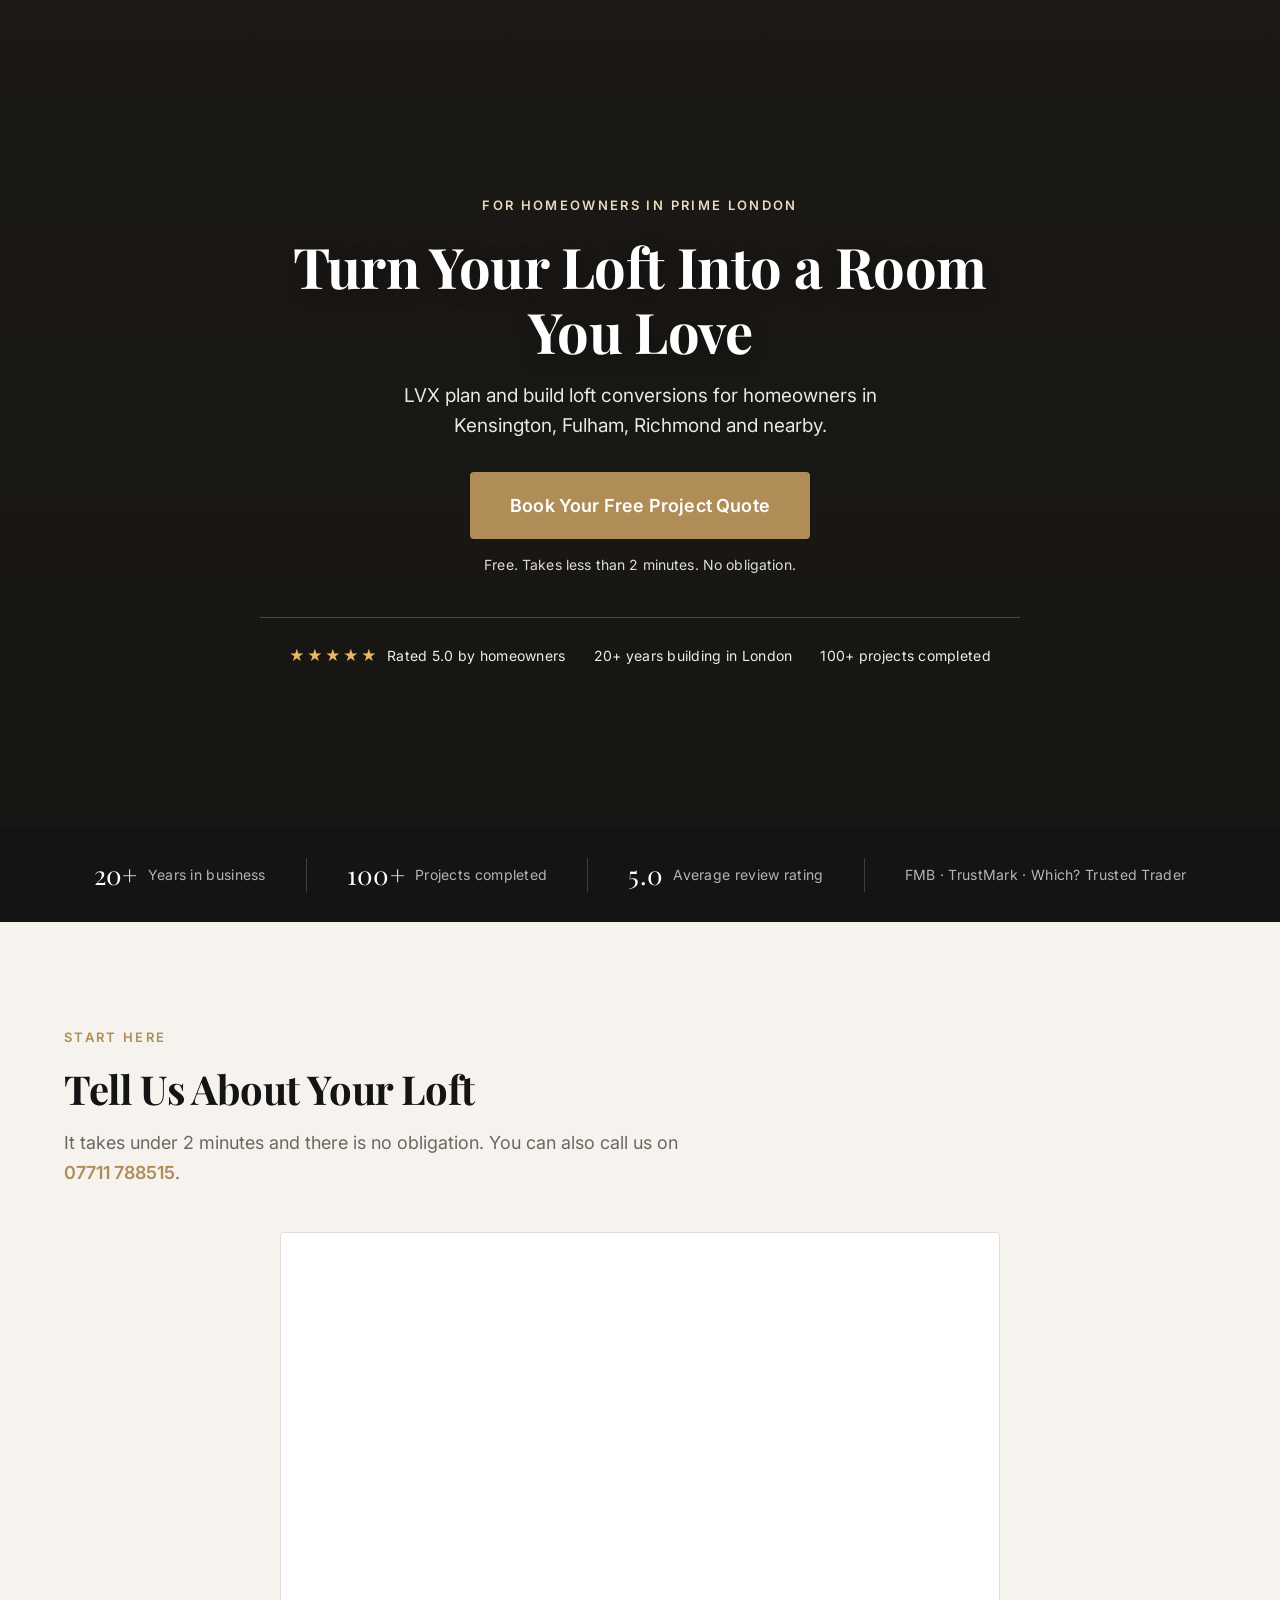
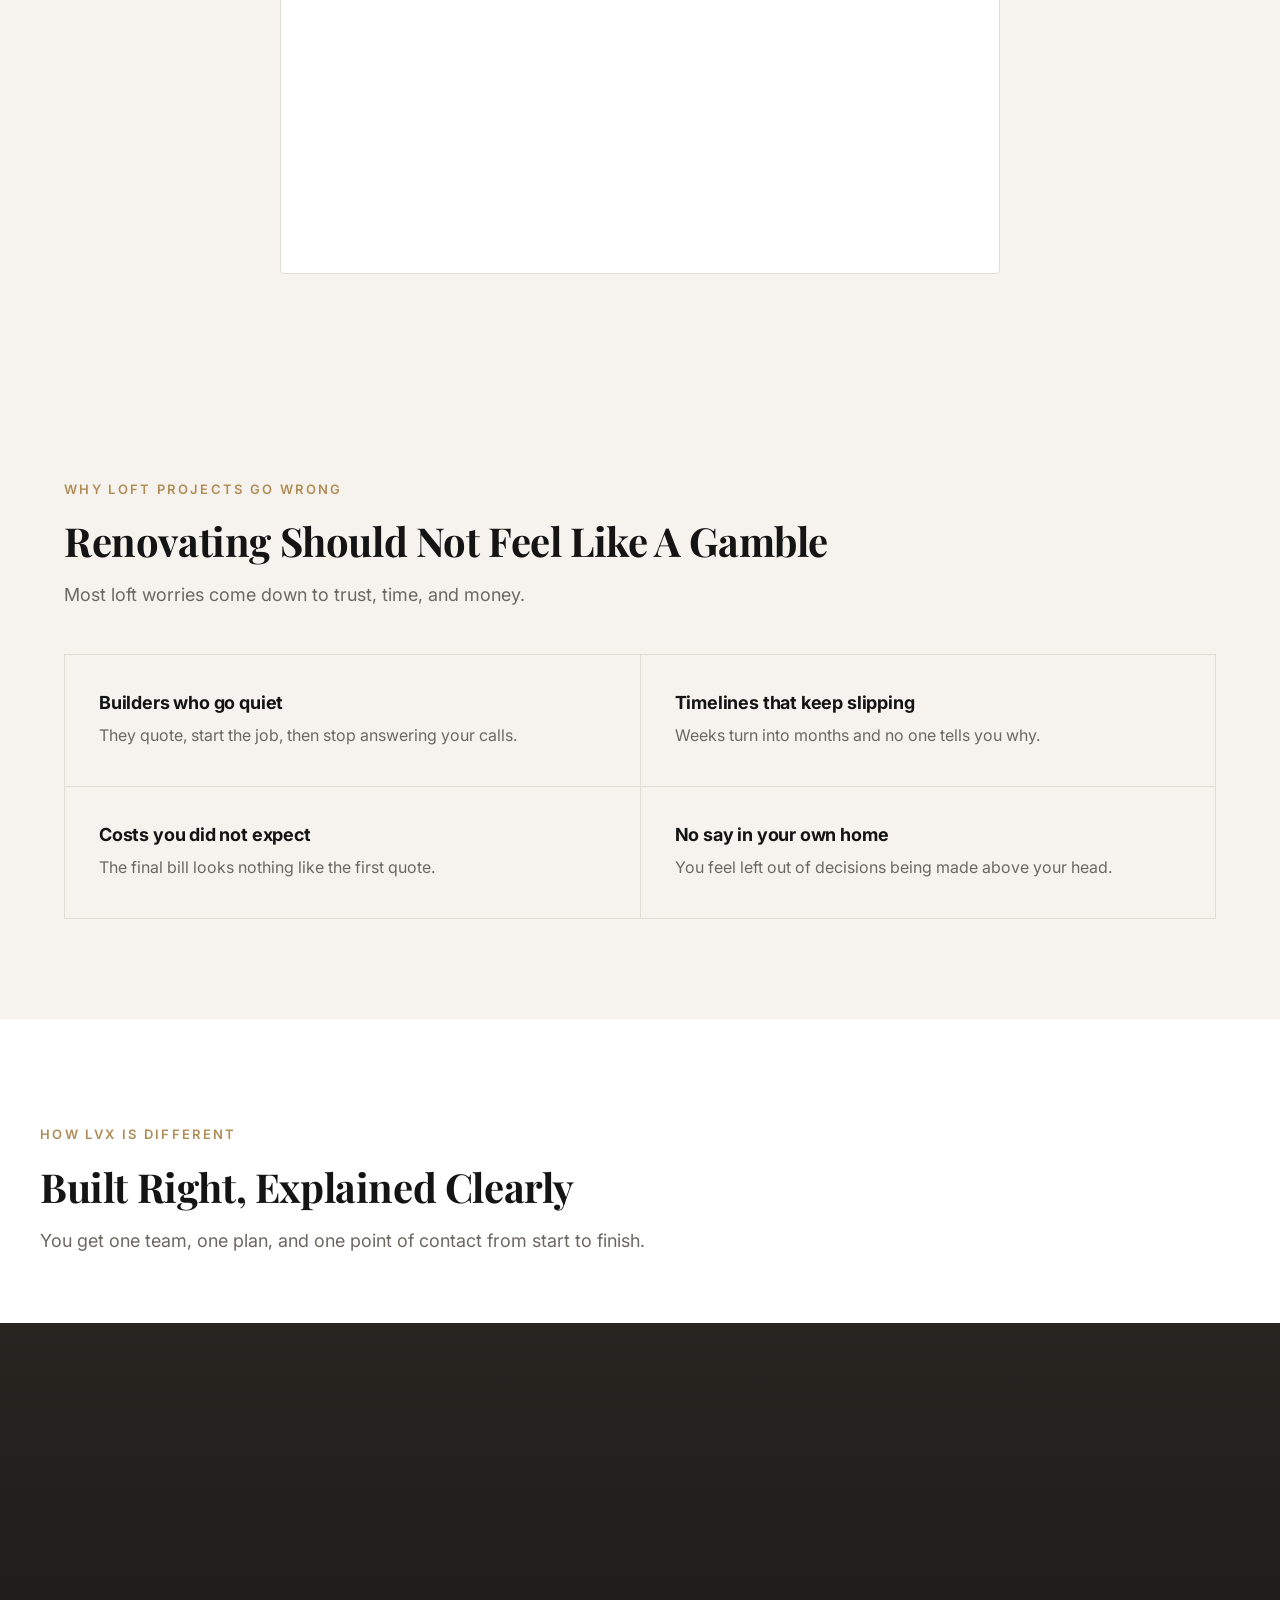
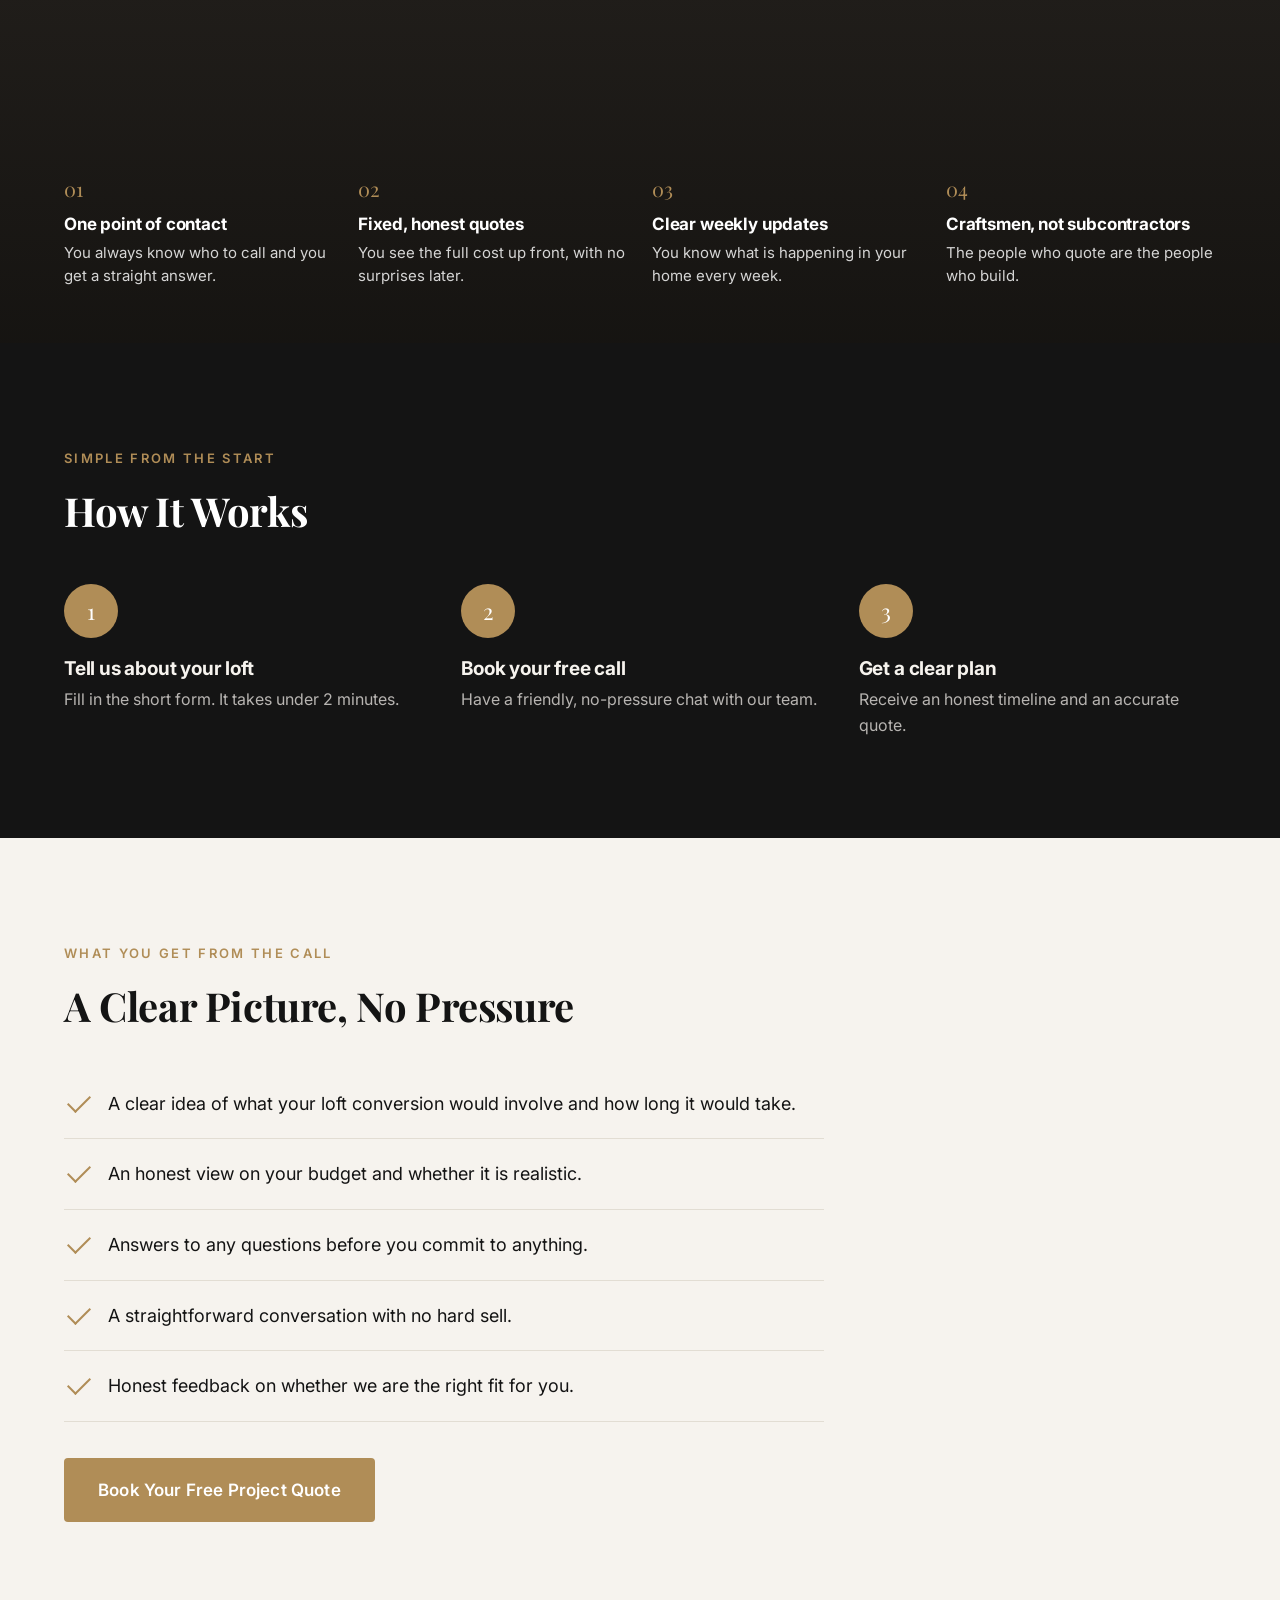
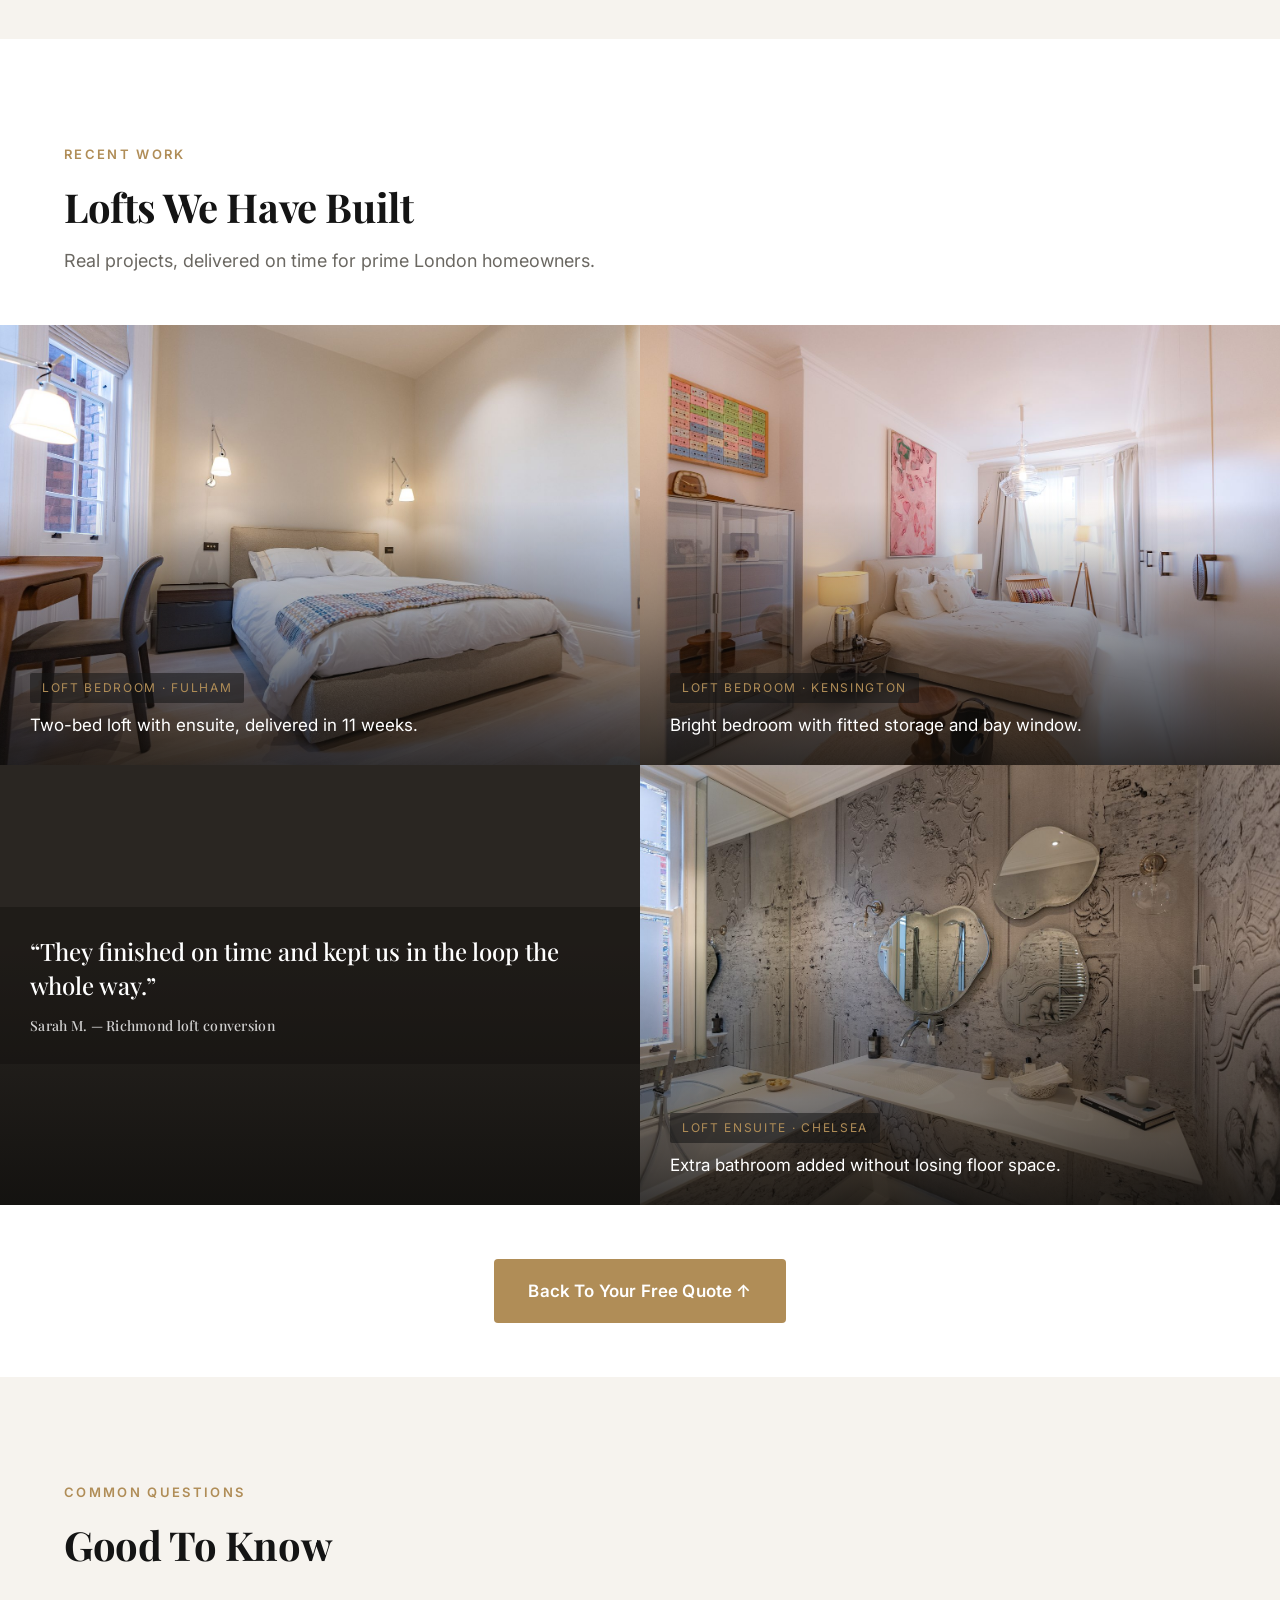
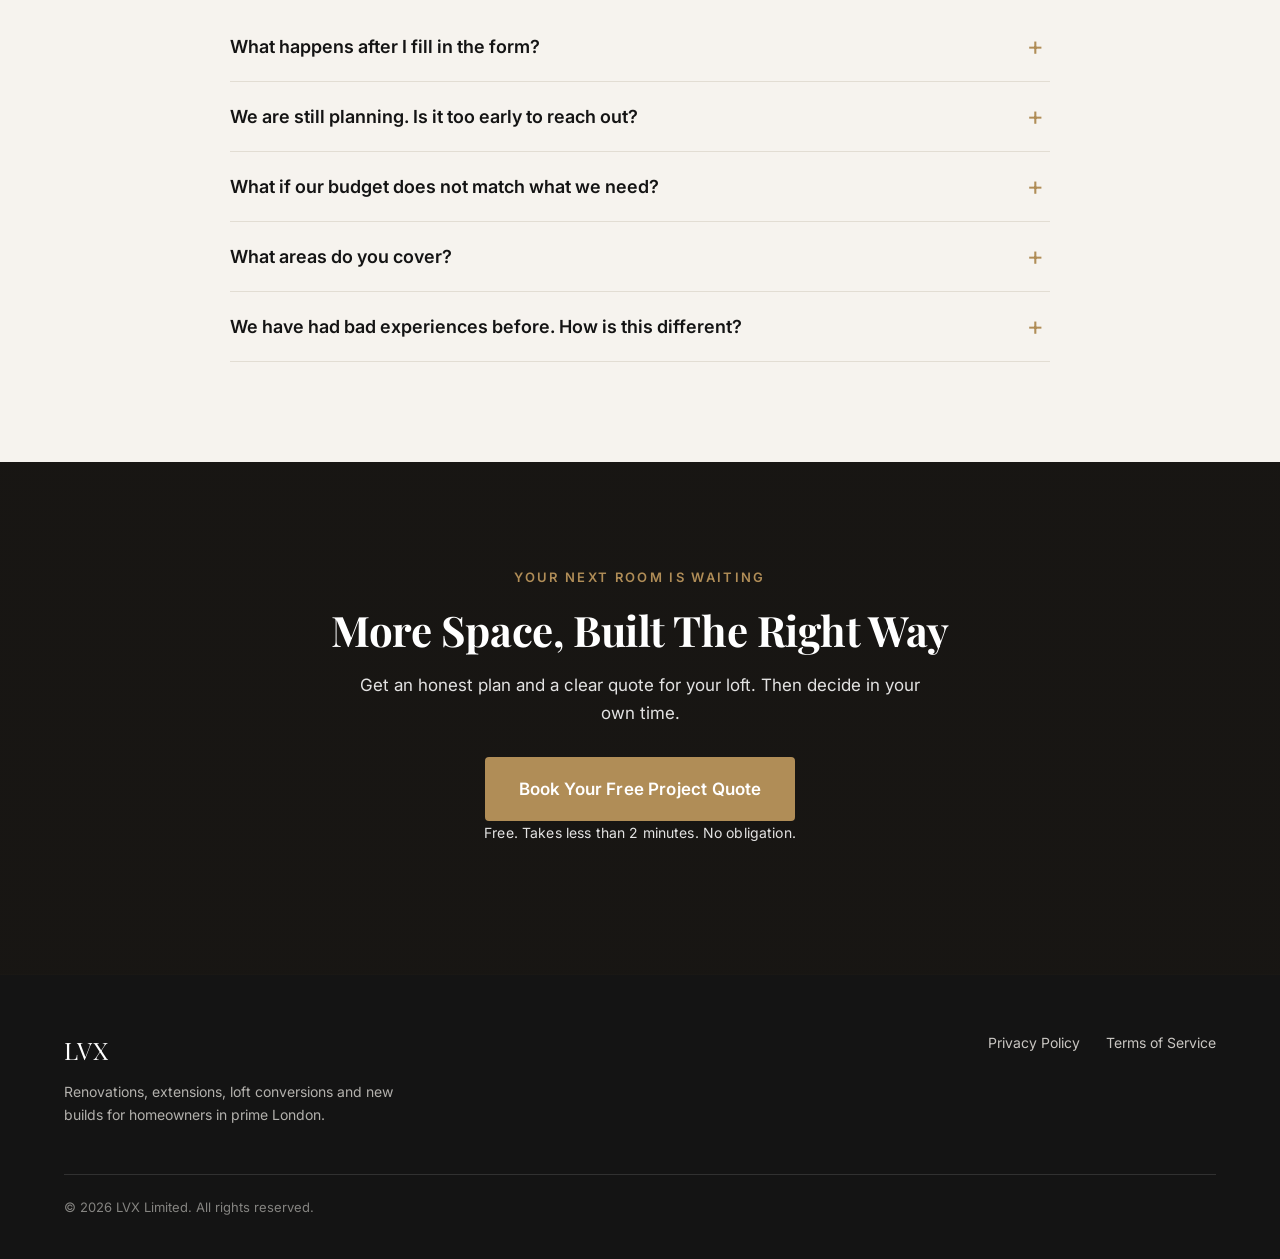
==== commit f69e241f: "Add mid-page 'Back To Your Free Quote' CTA Insert a slim centered button band after the proof galler" ====
--- a/conversions.html
+++ b/conversions.html
@@ -191,6 +191,13 @@
     </div>
   </section>
 
+  <!-- ============ 8. BACK TO FORM ============ -->
+  <section class="back-to-form">
+    <div class="container">
+      <a href="#form" class="btn" data-scroll="form">Back To Your Free Quote &#8593;</a>
+    </div>
+  </section>
+
   <!-- ============ 9. FAQ ============ -->
   <section class="section-cream">
     <div class="container">
--- a/styles.css
+++ b/styles.css
@@ -454,6 +454,10 @@
 .service-card .sc-link::after { content: "\2192"; color: var(--accent); transition: transform 0.2s ease; }
 .service-card:hover .sc-link::after { transform: translateX(4px); }
 
+/* ---------- Mid-page back-to-form CTA ---------- */
+.back-to-form { text-align: center; padding: 54px 0; background: var(--white); }
+.back-to-form .btn { min-width: 280px; }
+
 /* =========================================================
    RESPONSIVE — mobile-first refinements at <=768px
    ========================================================= */
@@ -485,6 +489,9 @@
 
   .final-cta h2 { font-size: 30px; }
 
+  .back-to-form { padding: 40px 0; }
+  .back-to-form .btn { width: 100%; min-width: 0; }
+
   .ty-hero h1 { font-size: 32px; }
   .ty-steps { grid-template-columns: 1fr; }
 
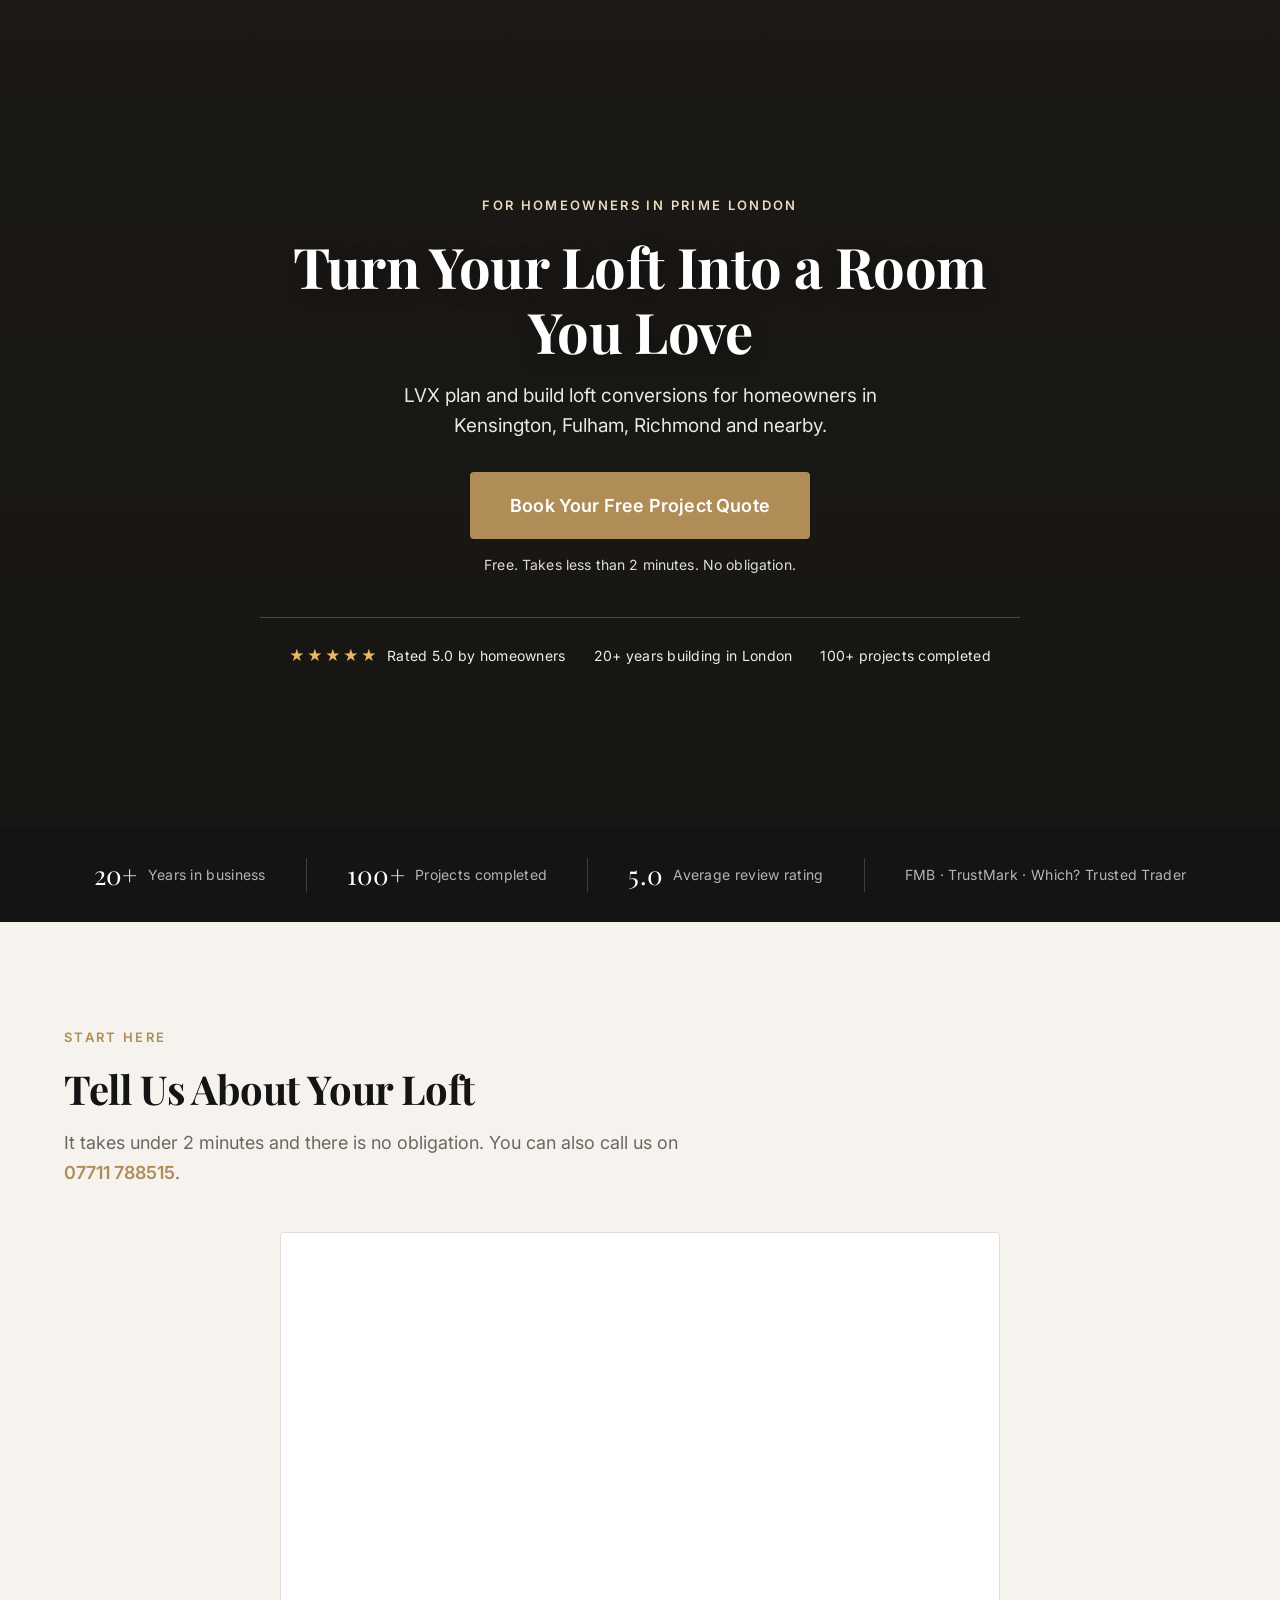
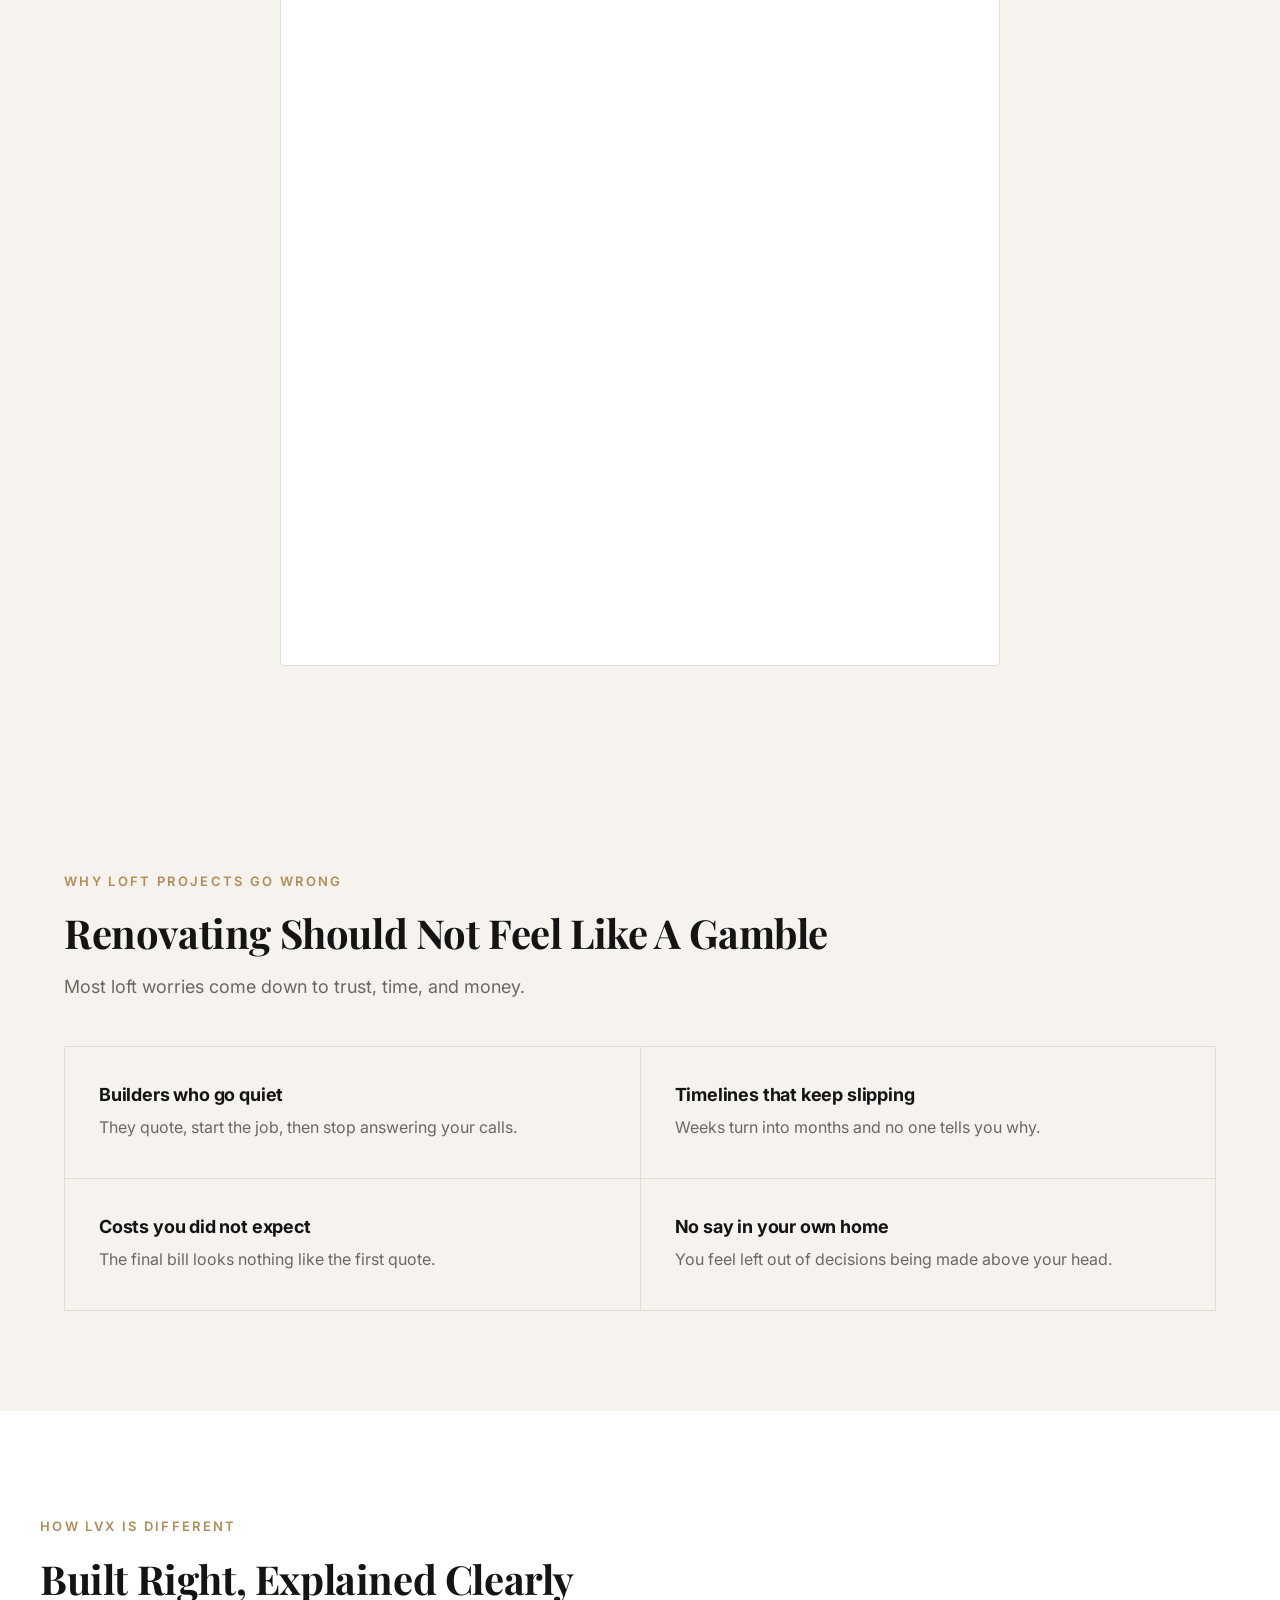
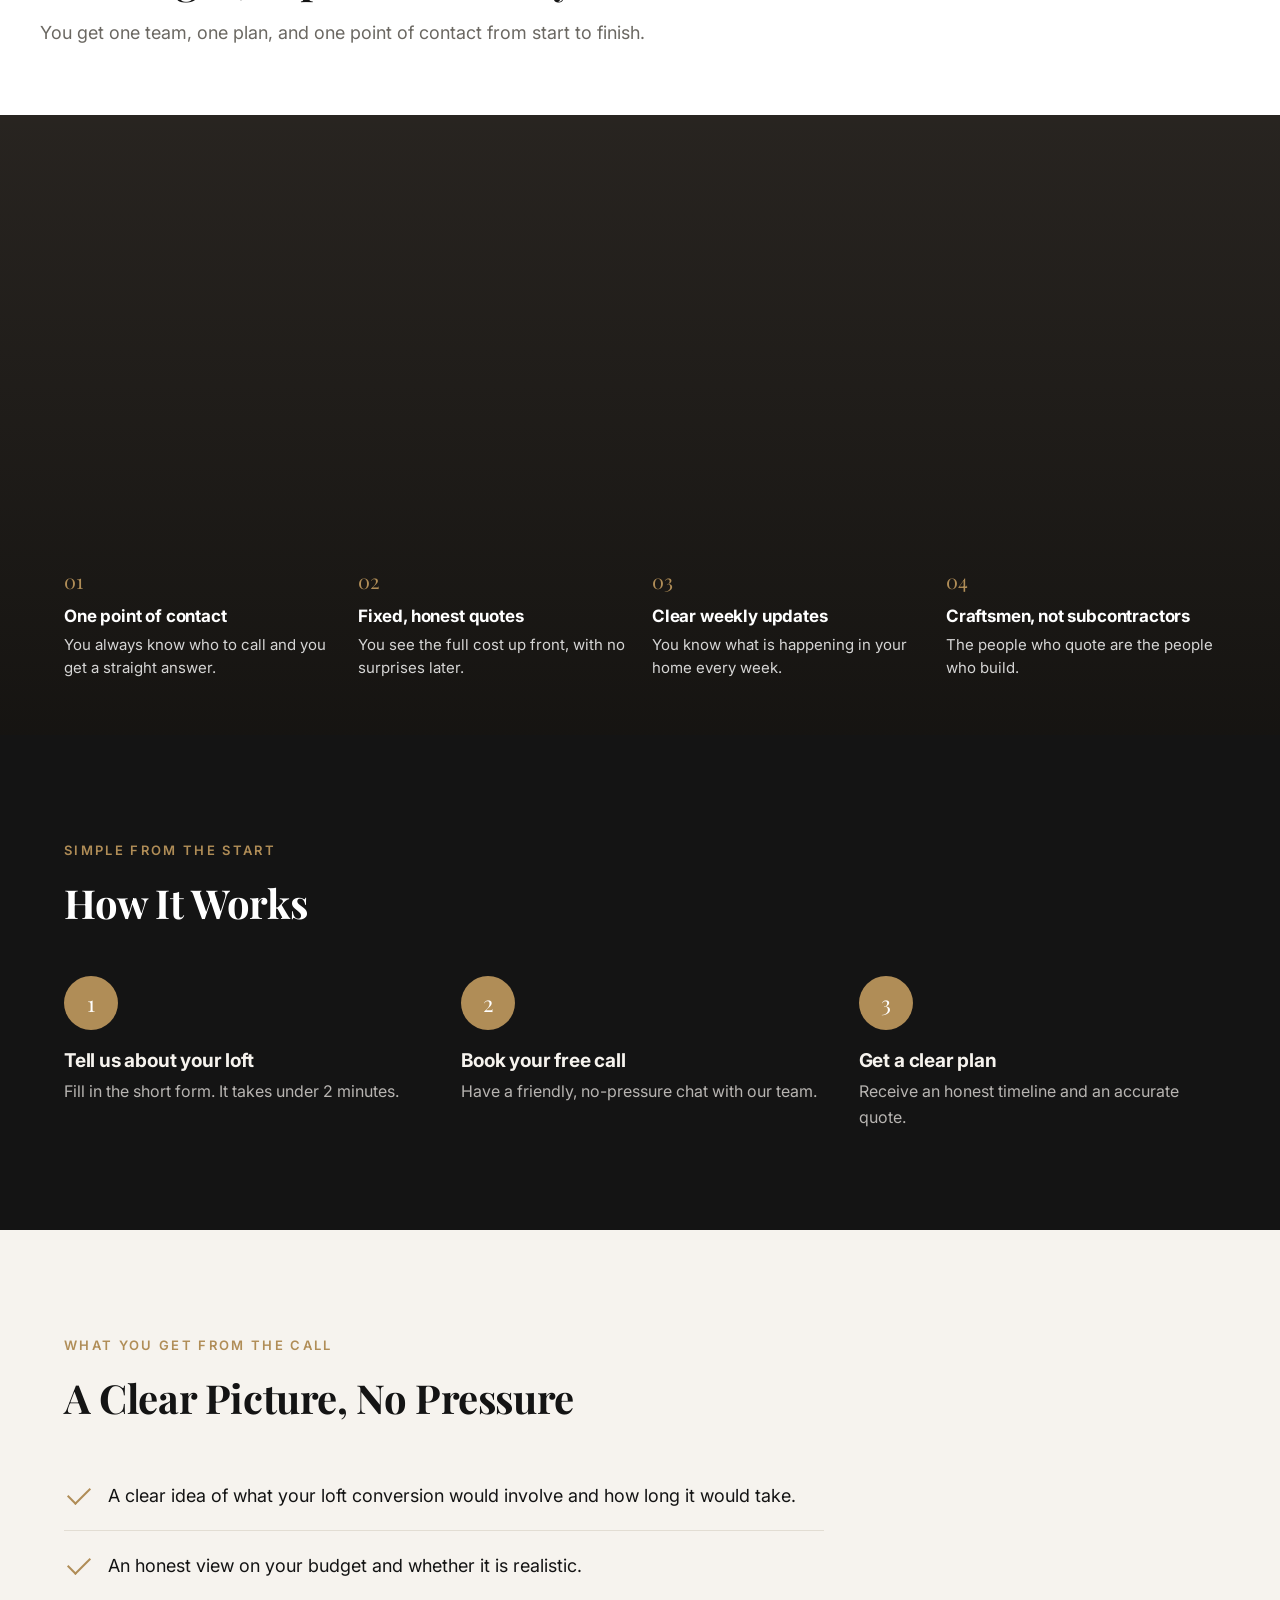
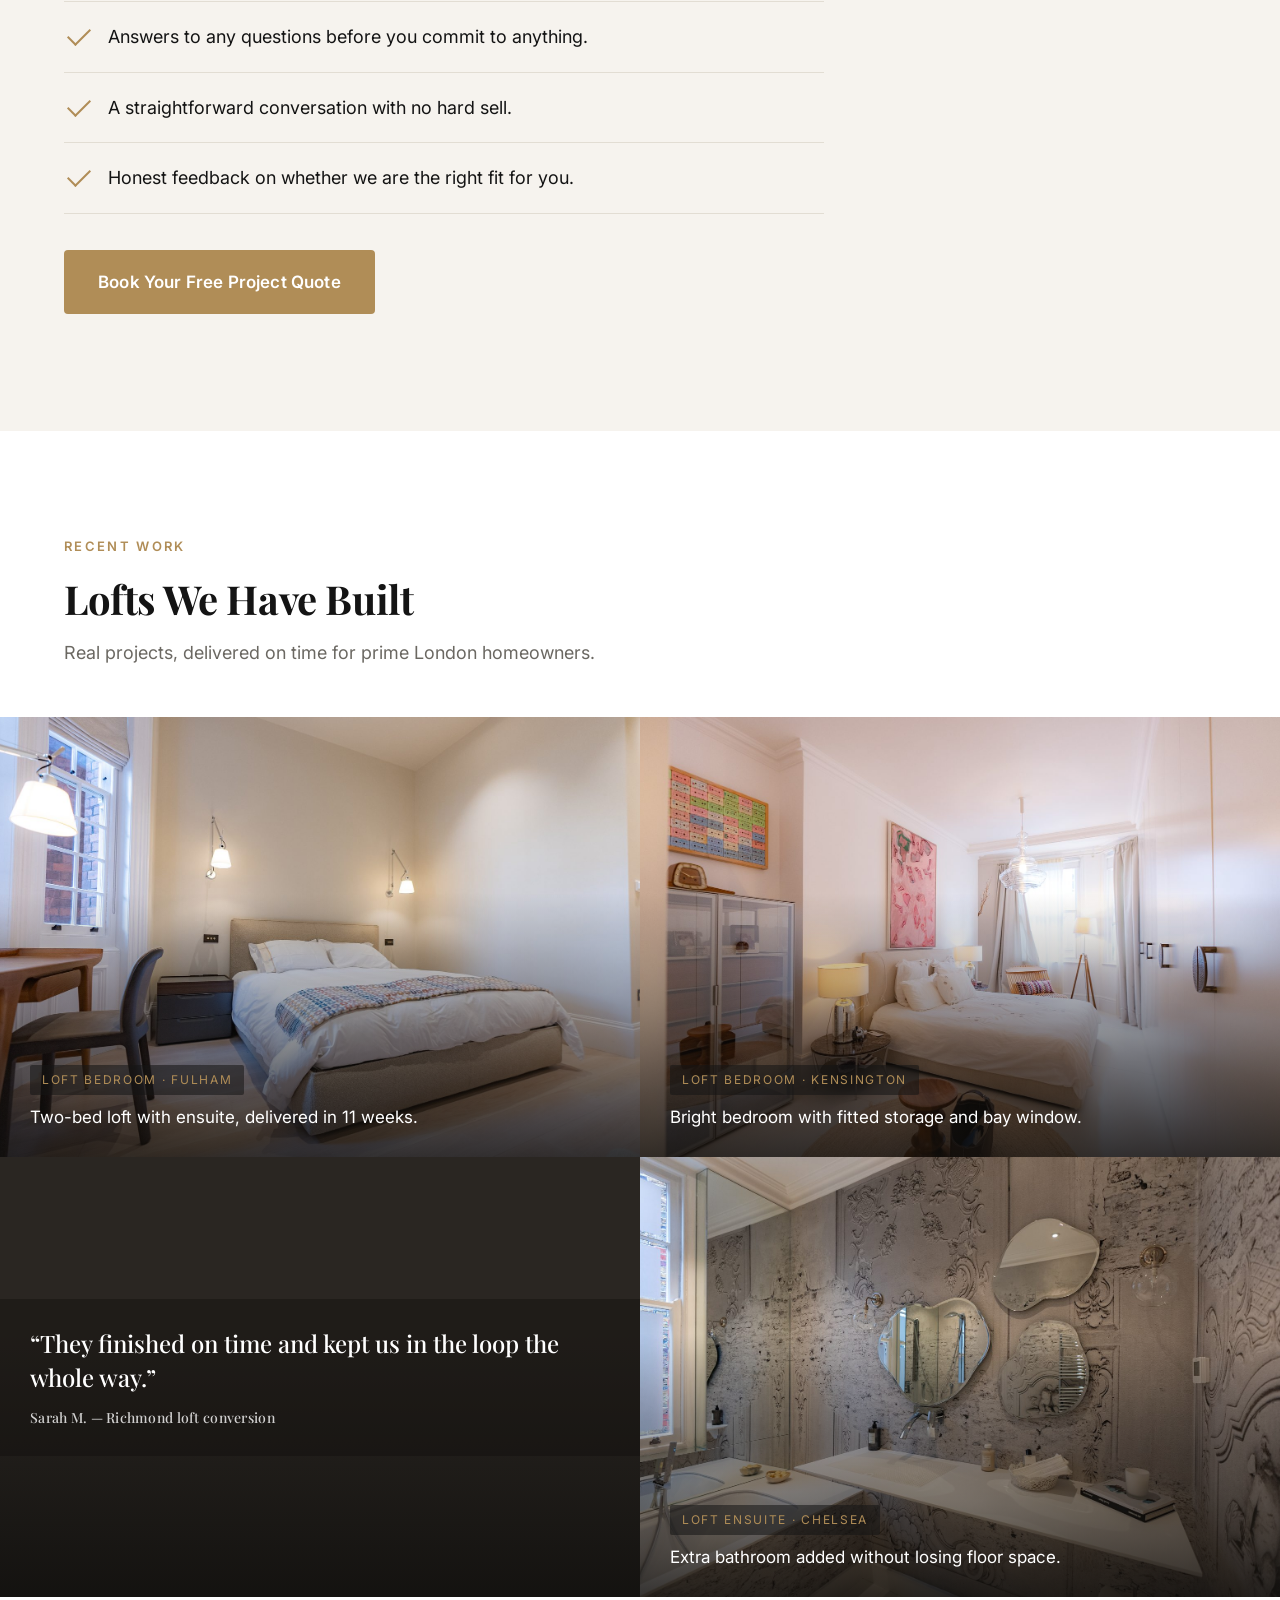
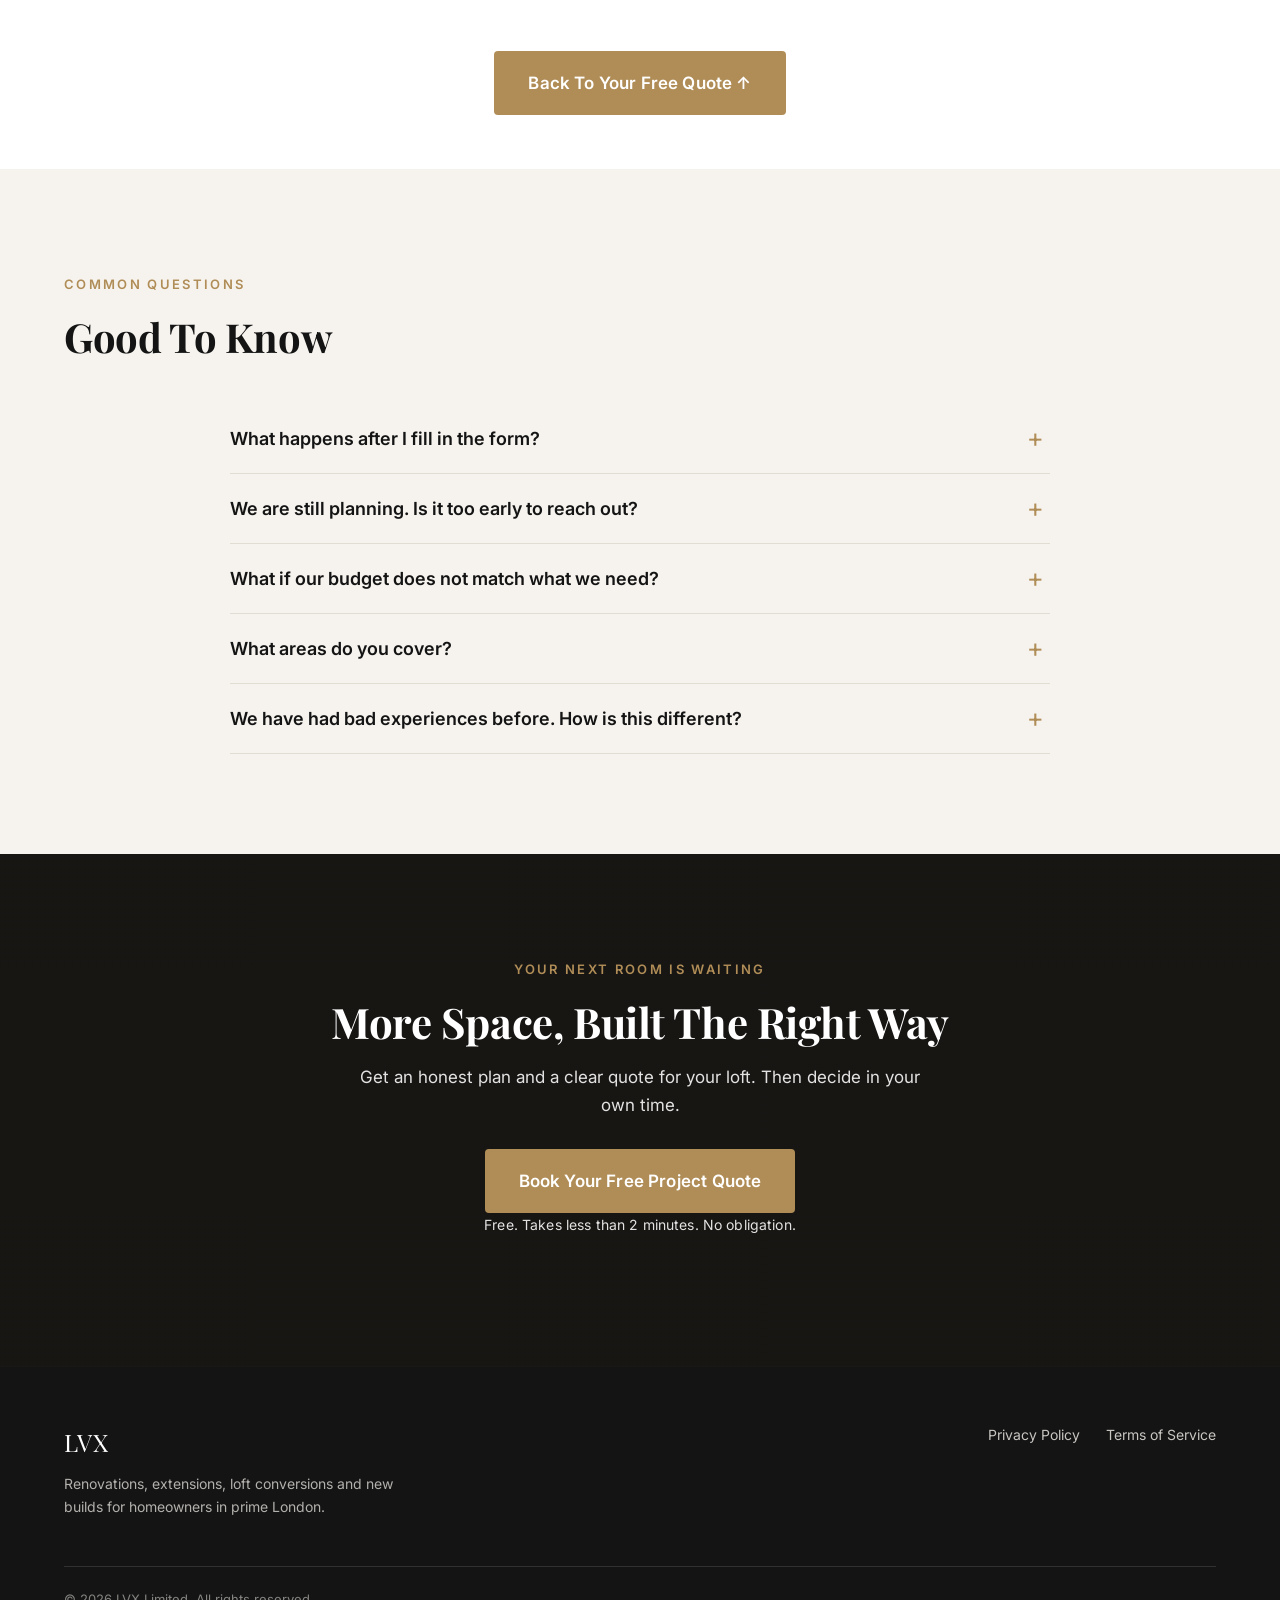
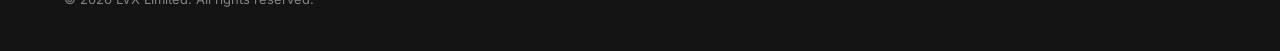
==== commit 86985835: "Fix blank forms: give iframes explicit height, load eagerly The LeadConnector iframes used height:10" ====
--- a/conversions.html
+++ b/conversions.html
@@ -68,7 +68,7 @@
         <!-- LeadConnector / GoHighLevel embedded qualification form -->
         <iframe
           src="https://api.leadconnectorhq.com/widget/form/Ga1aMDYYKregyhiQJ493"
-          style="width:100%;height:100%;border:none;border-radius:8px"
+          style="width:100%;height:1012px;min-height:1012px;border:none;border-radius:8px"
           id="inline-Ga1aMDYYKregyhiQJ493"
           data-layout="{'id':'INLINE'}"
           data-trigger-type="alwaysShow"
@@ -81,8 +81,7 @@
           data-height="1012"
           data-layout-iframe-id="inline-Ga1aMDYYKregyhiQJ493"
           data-form-id="Ga1aMDYYKregyhiQJ493"
-          title="Loft Conversions"
-          loading="lazy">
+          title="Loft Conversions">
         </iframe>
         <!-- UTM NOTE: Set the form's redirect (in GoHighLevel) to thank-you.html.
              To pass UTM/click IDs into the submission, either (a) map them from the
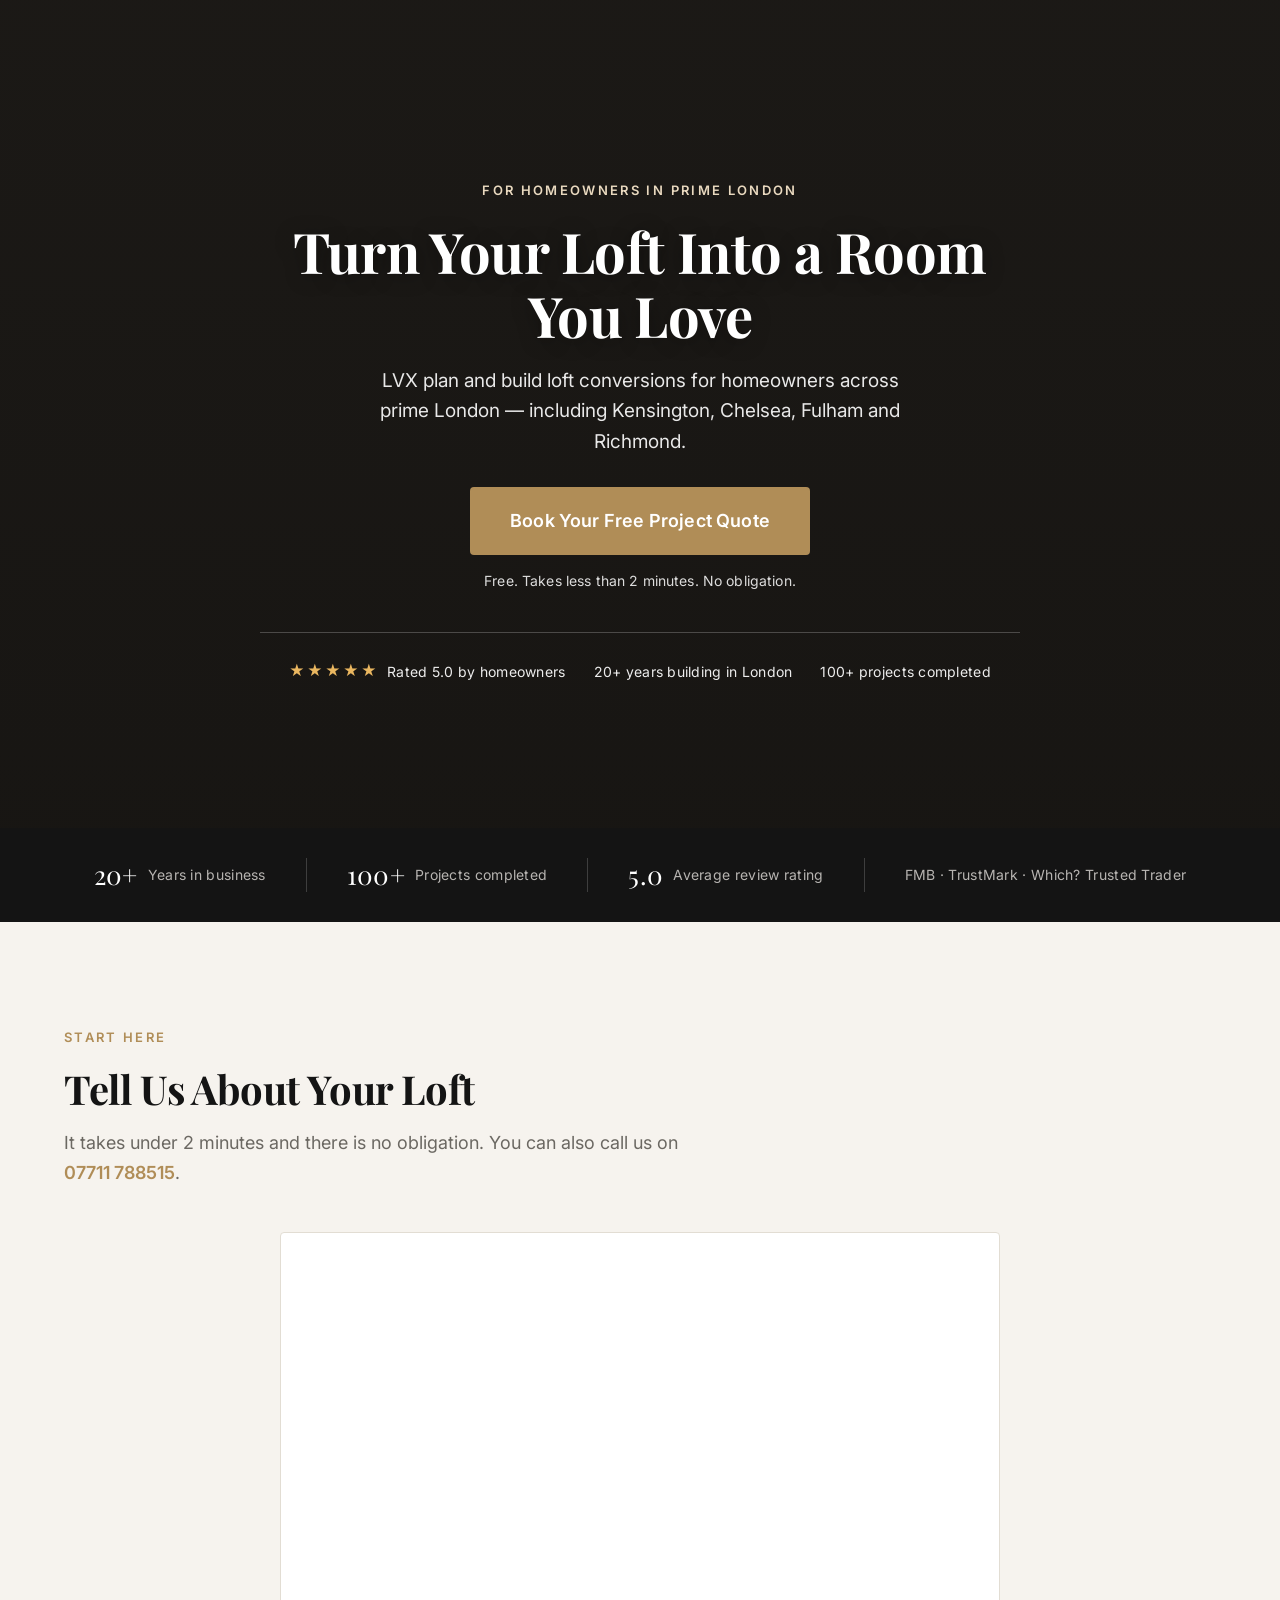
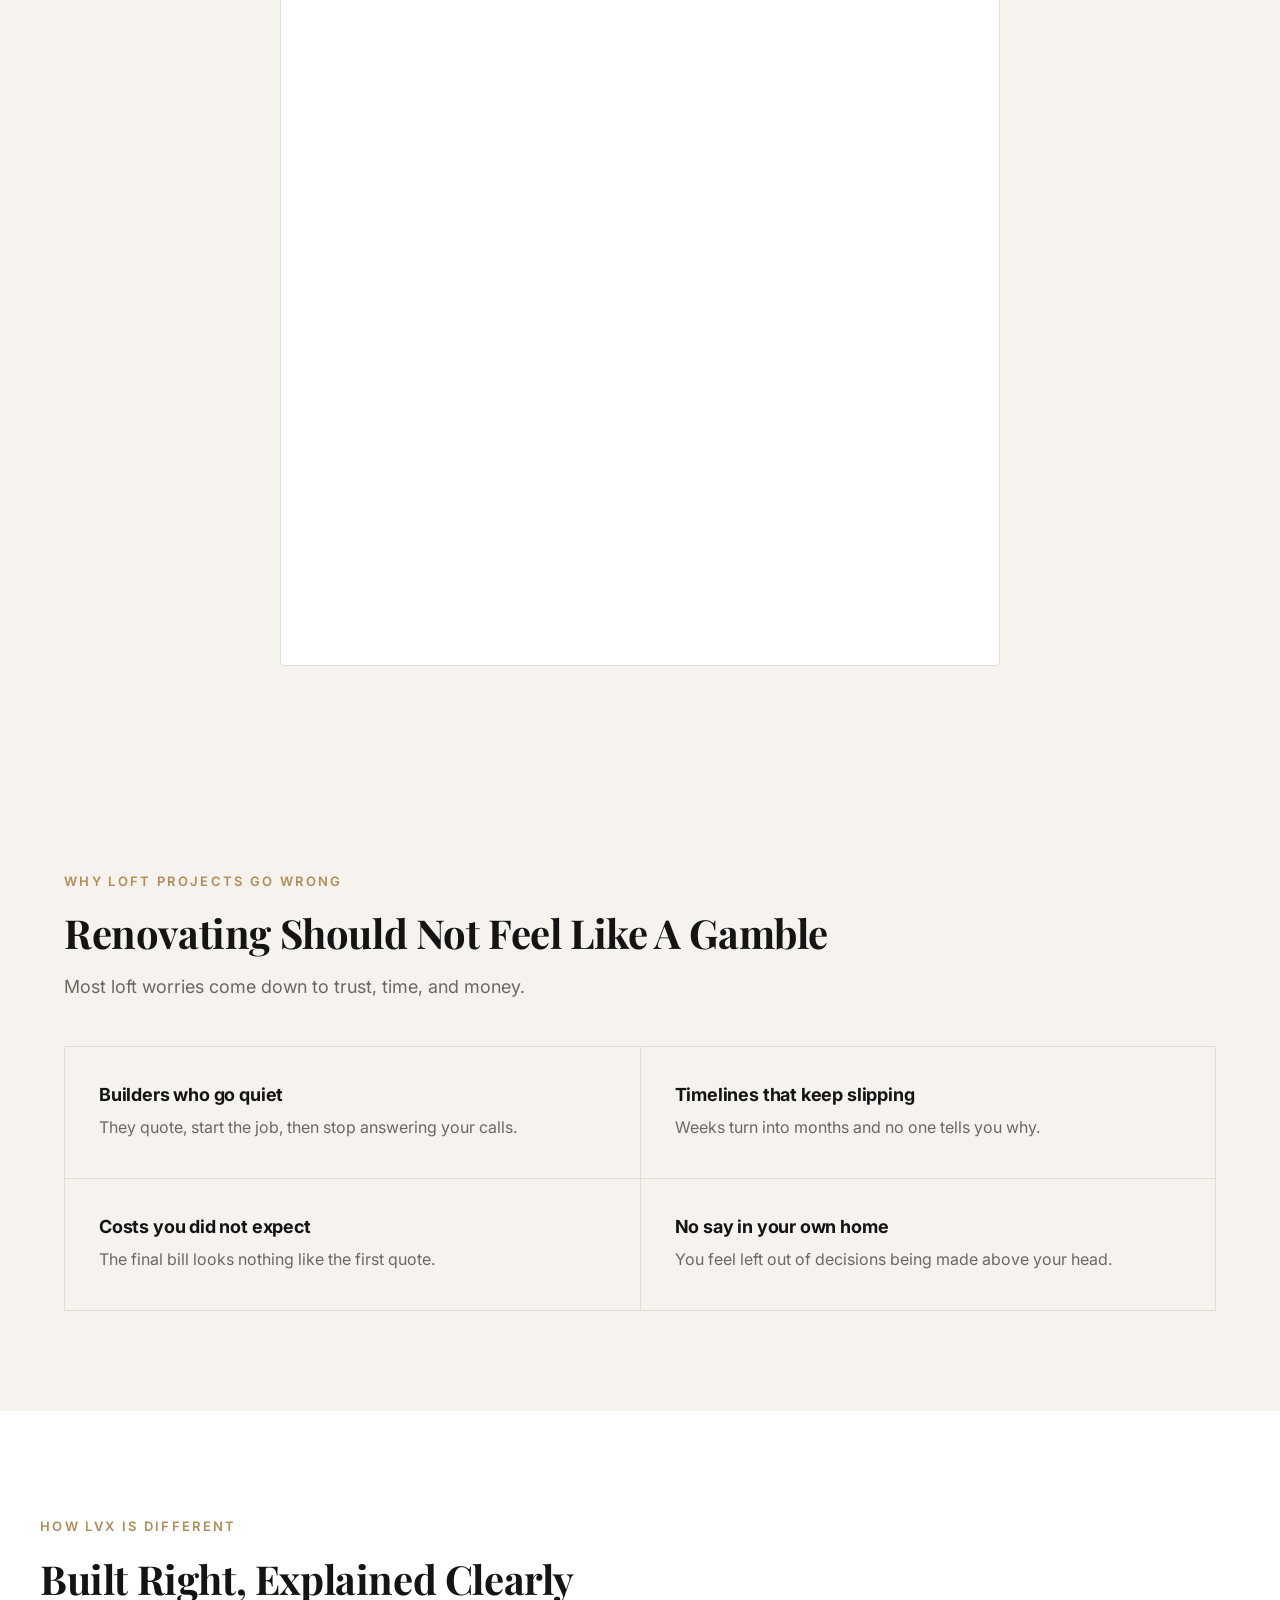
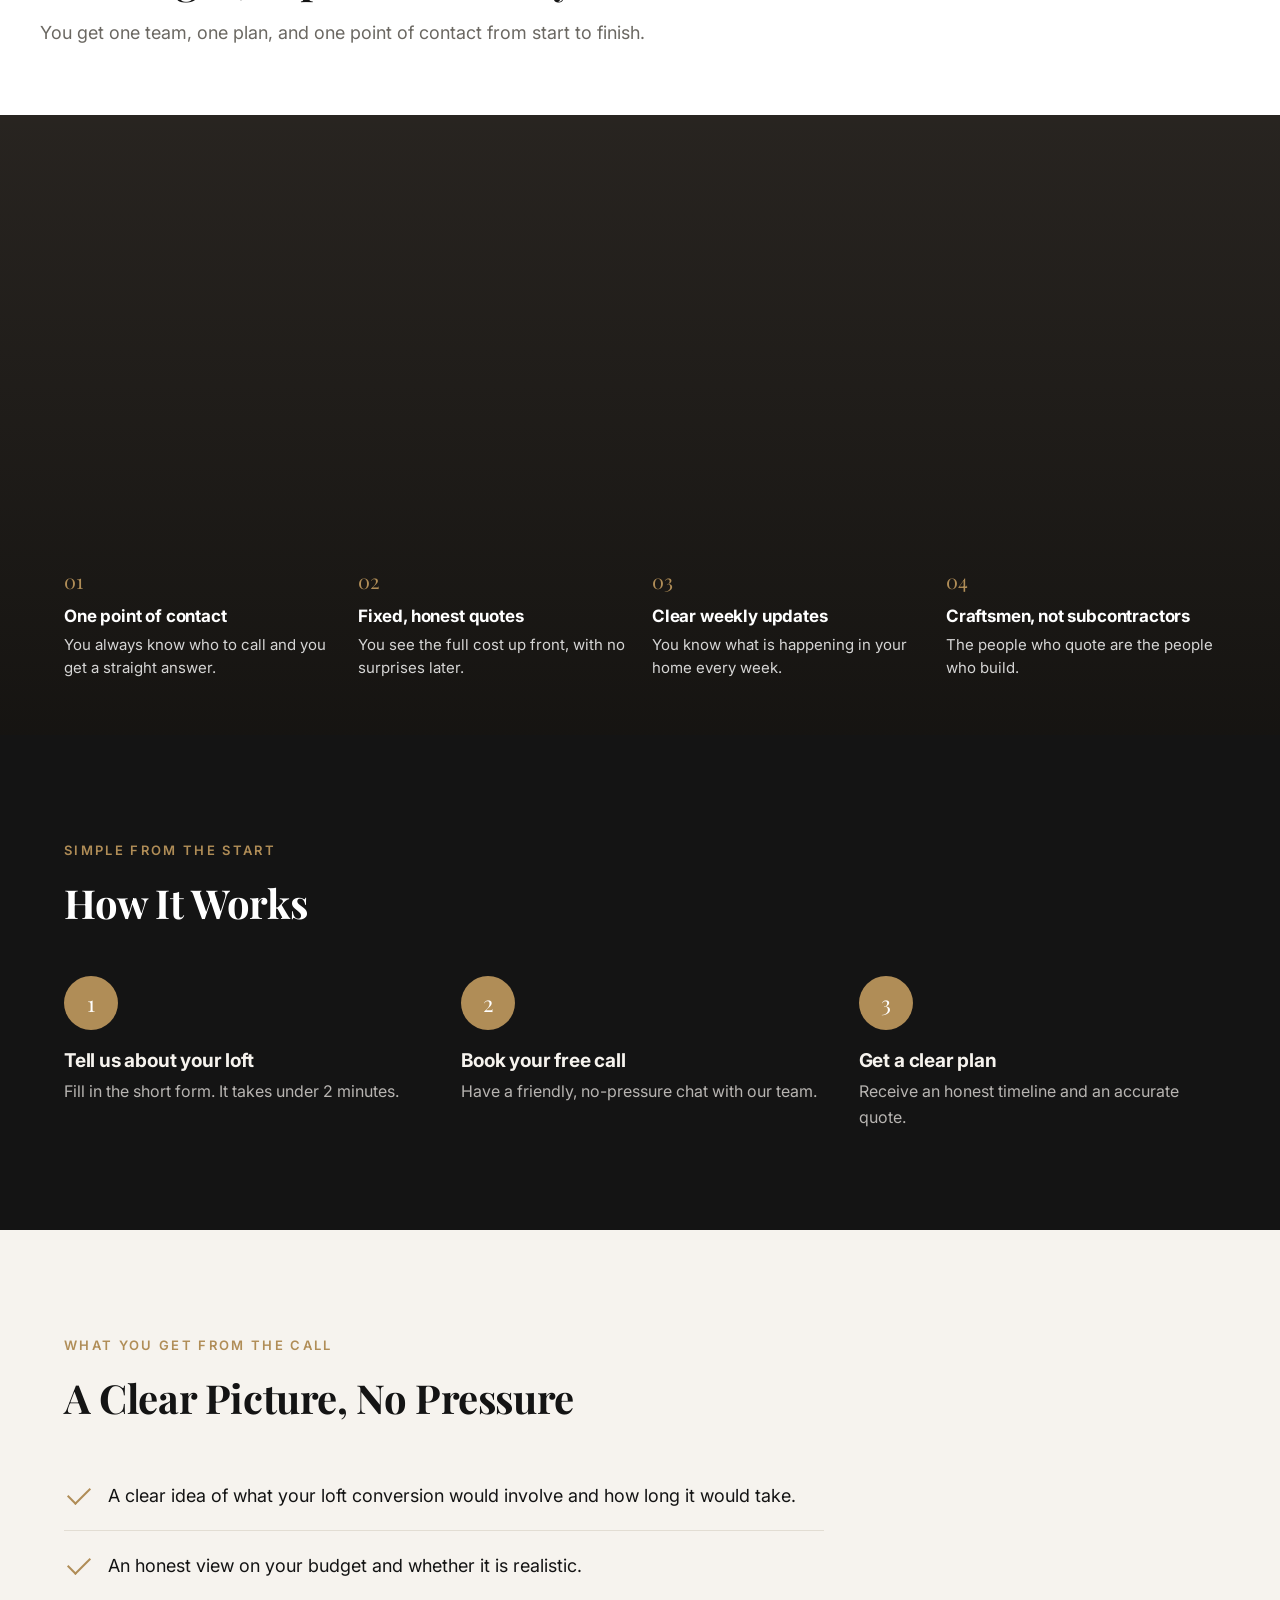
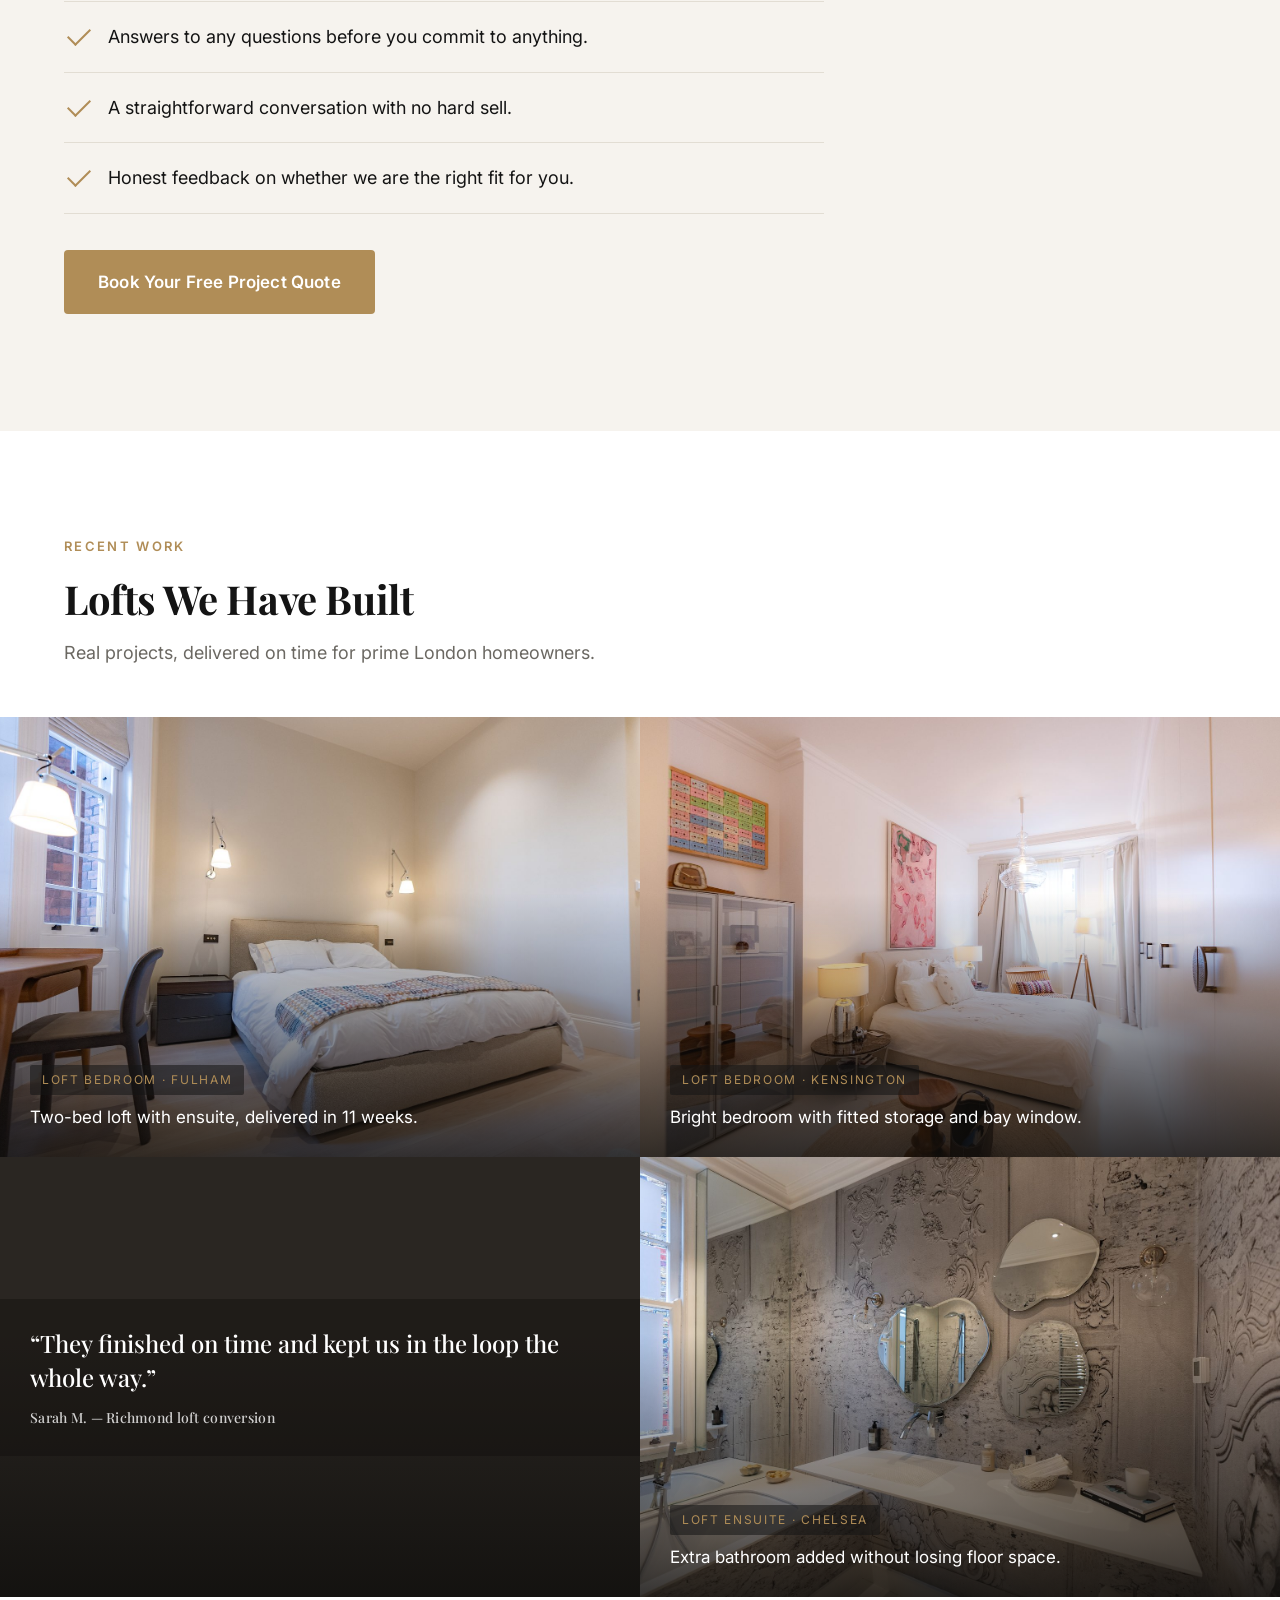
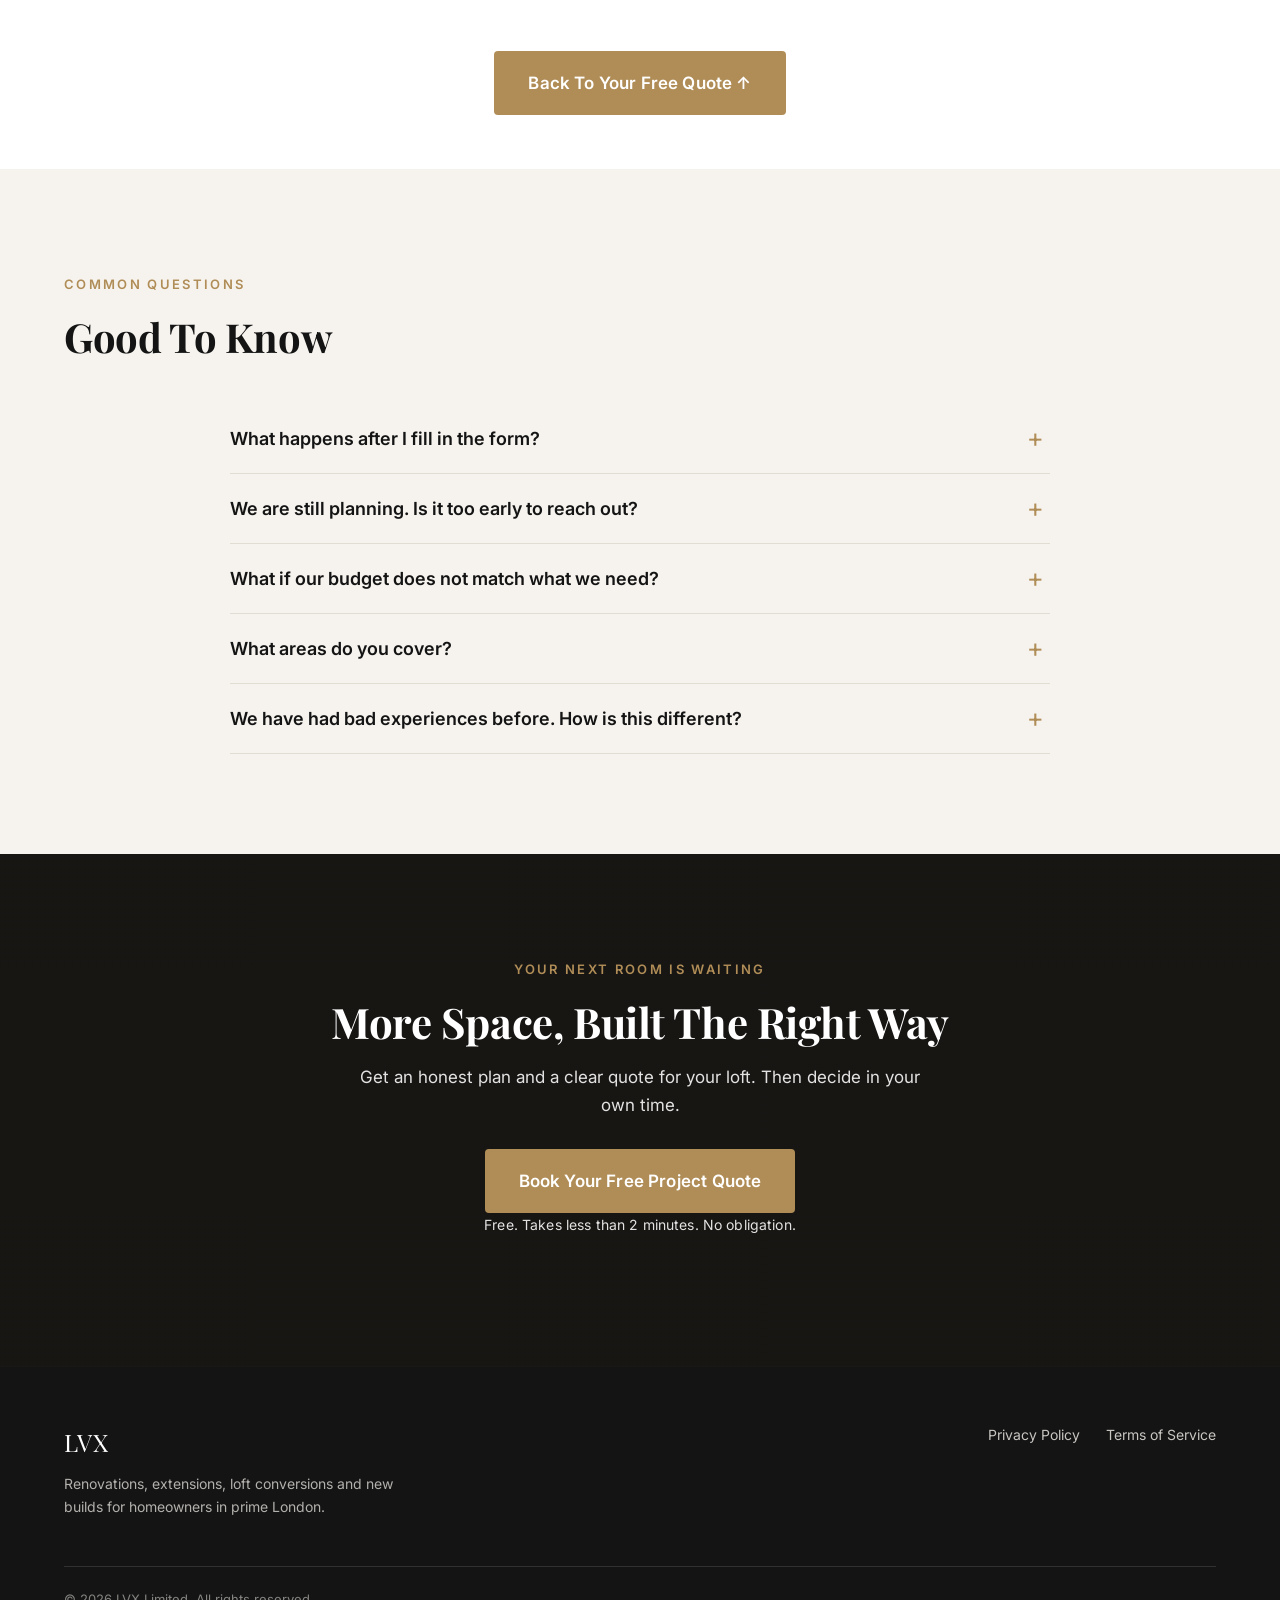
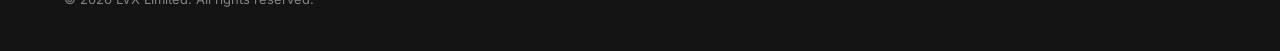
==== commit b88d4ab9: "Broaden area copy in hero sublines Change 'in Kensington, Fulham, Richmond and nearby' to 'across pr" ====
--- a/conversions.html
+++ b/conversions.html
@@ -34,7 +34,7 @@
     <div class="hero__inner">
       <span class="eyebrow">For homeowners in prime London</span>
       <h1>Turn Your Loft Into a Room You Love</h1>
-      <p class="hero__sub">LVX plan and build loft conversions for homeowners in Kensington, Fulham, Richmond and nearby.</p>
+      <p class="hero__sub">LVX plan and build loft conversions for homeowners across prime London &mdash; including Kensington, Chelsea, Fulham and Richmond.</p>
       <a href="#form" class="btn" data-scroll="form">Book Your Free Project Quote</a>
       <p class="btn-note">Free. Takes less than 2 minutes. No obligation.</p>
       <div class="trust-strip">
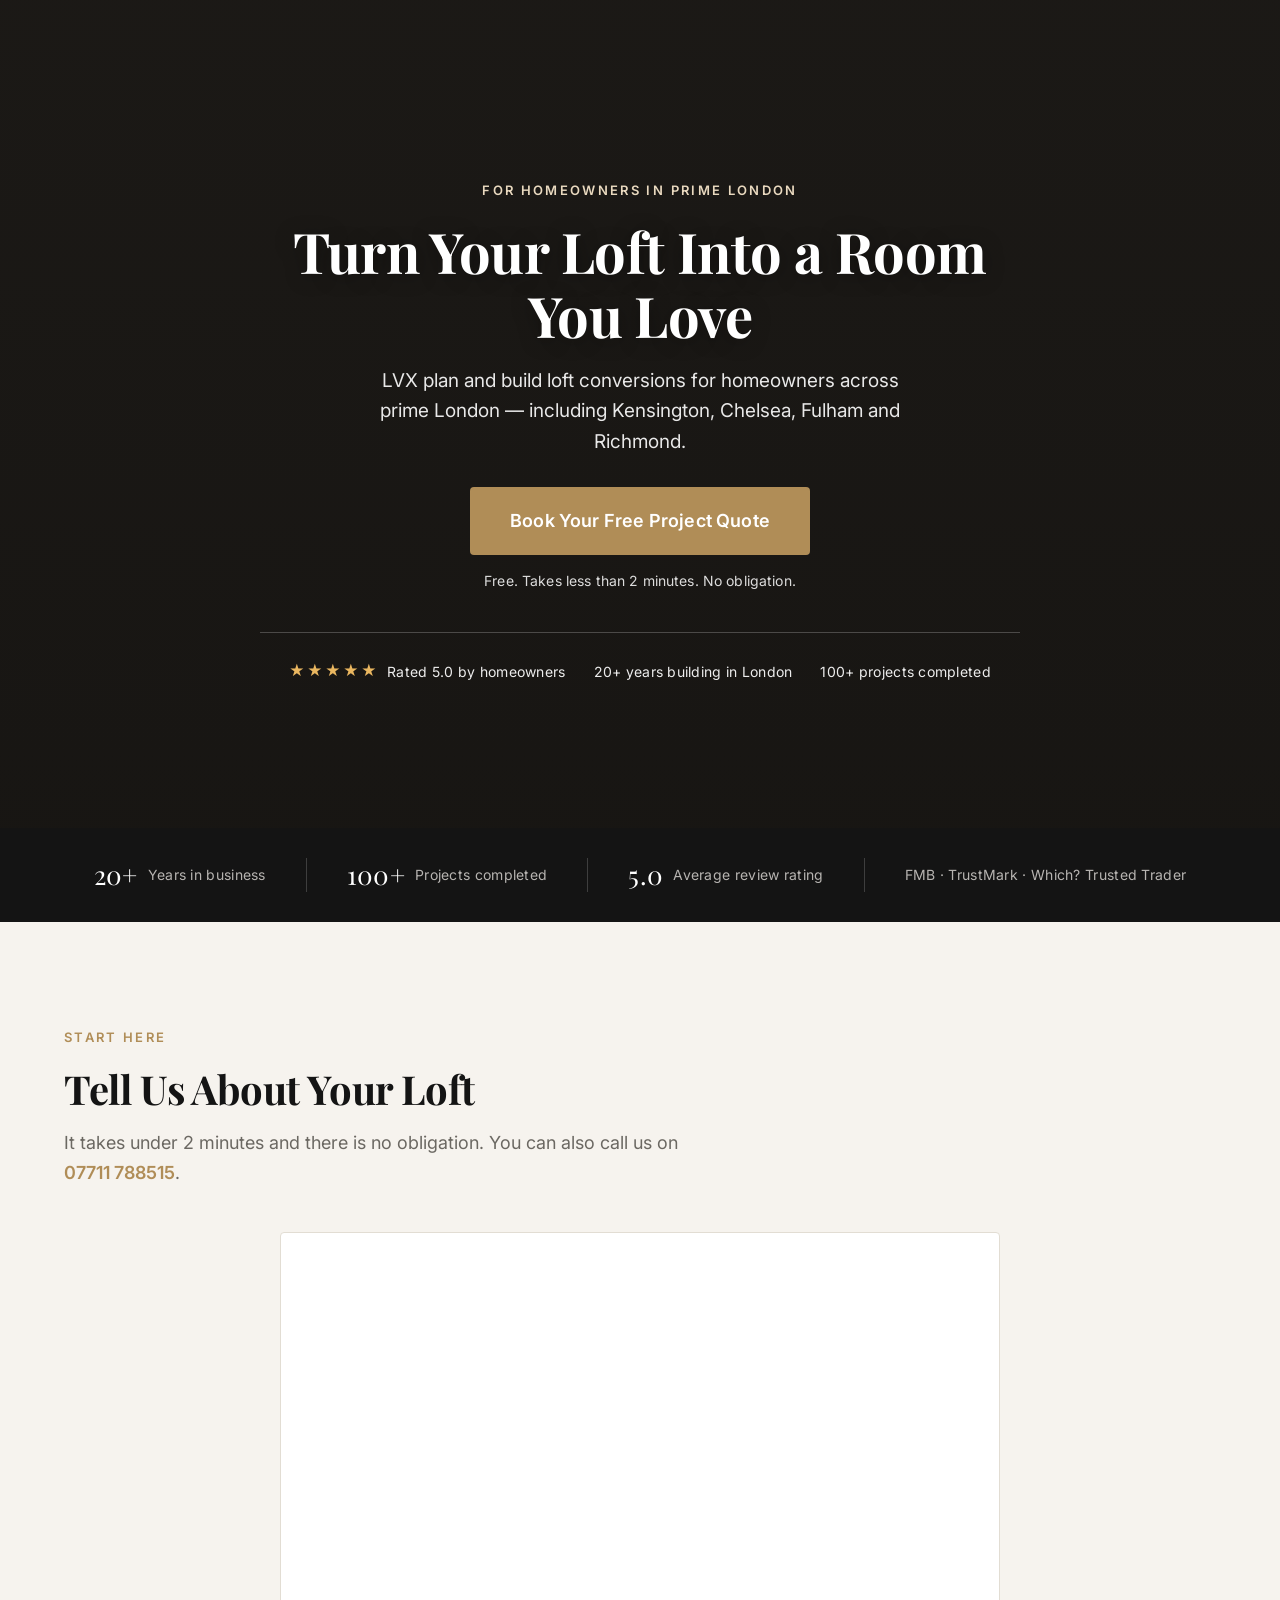
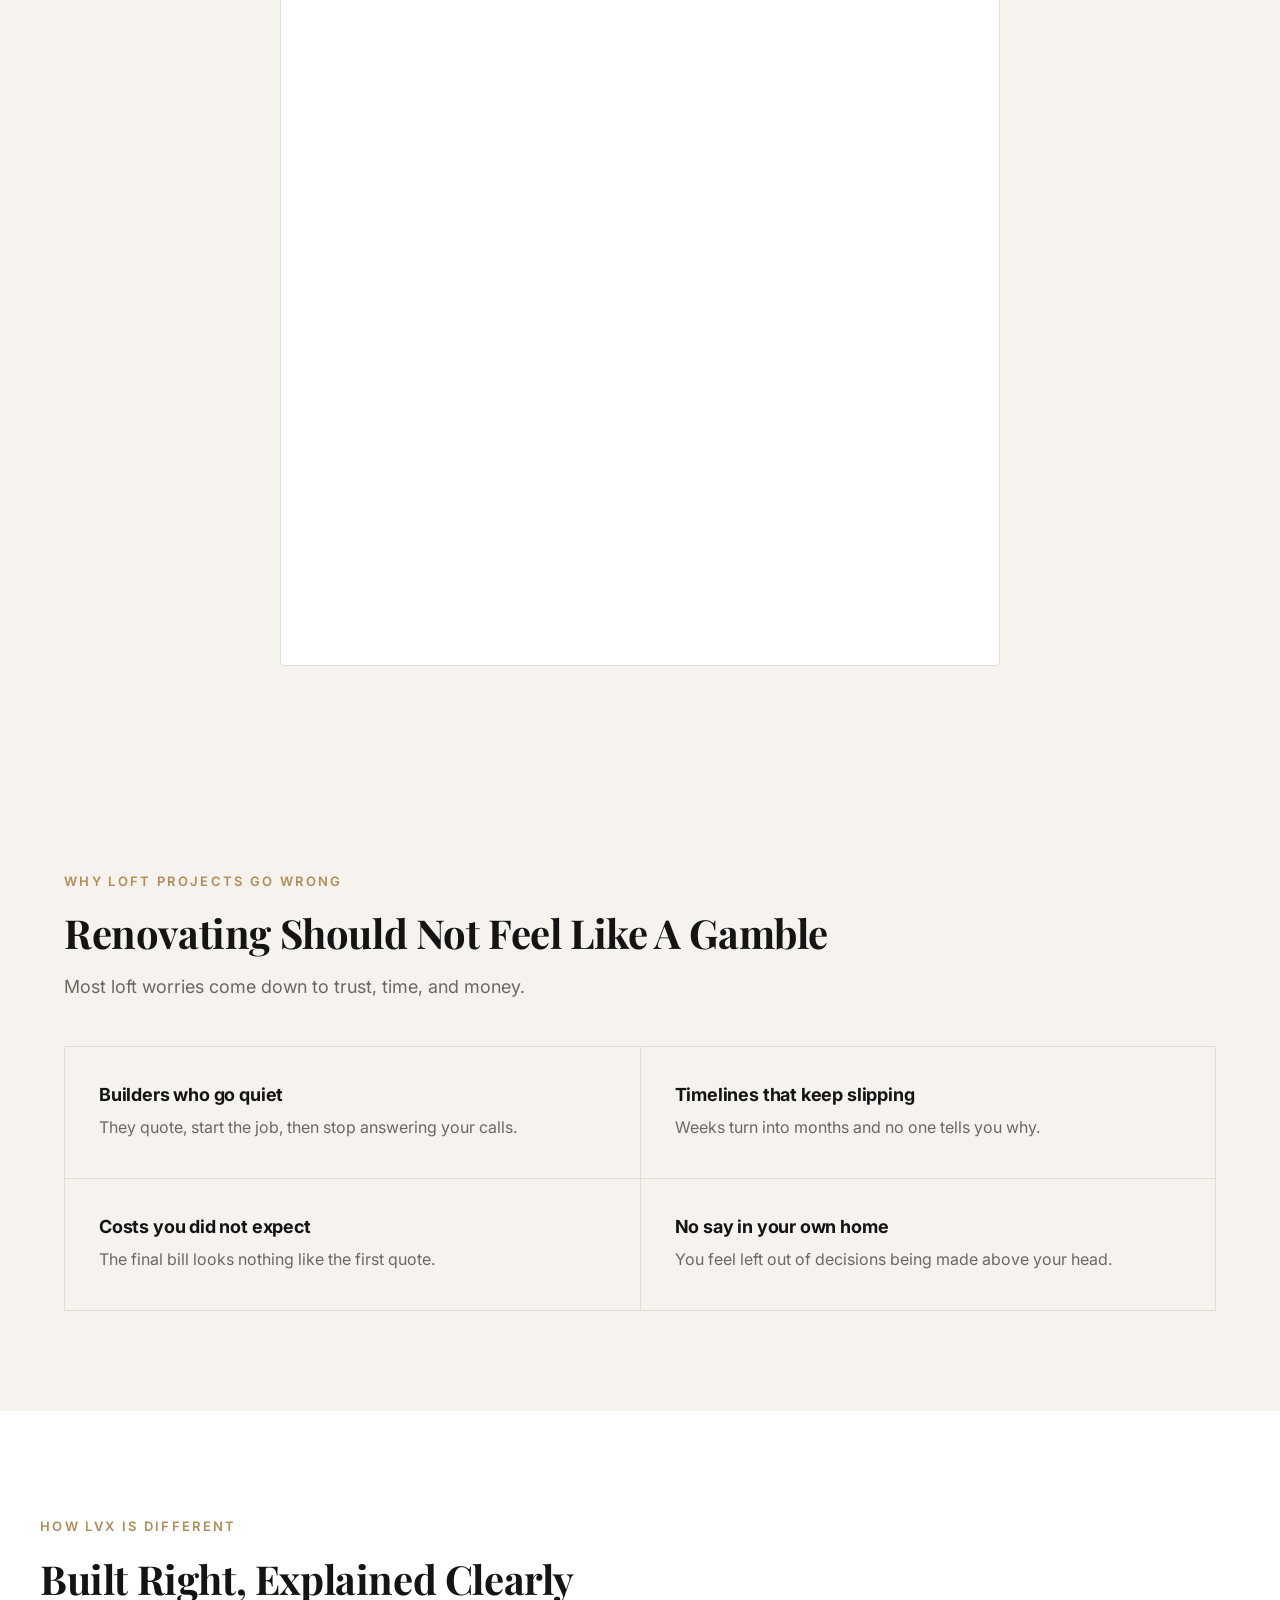
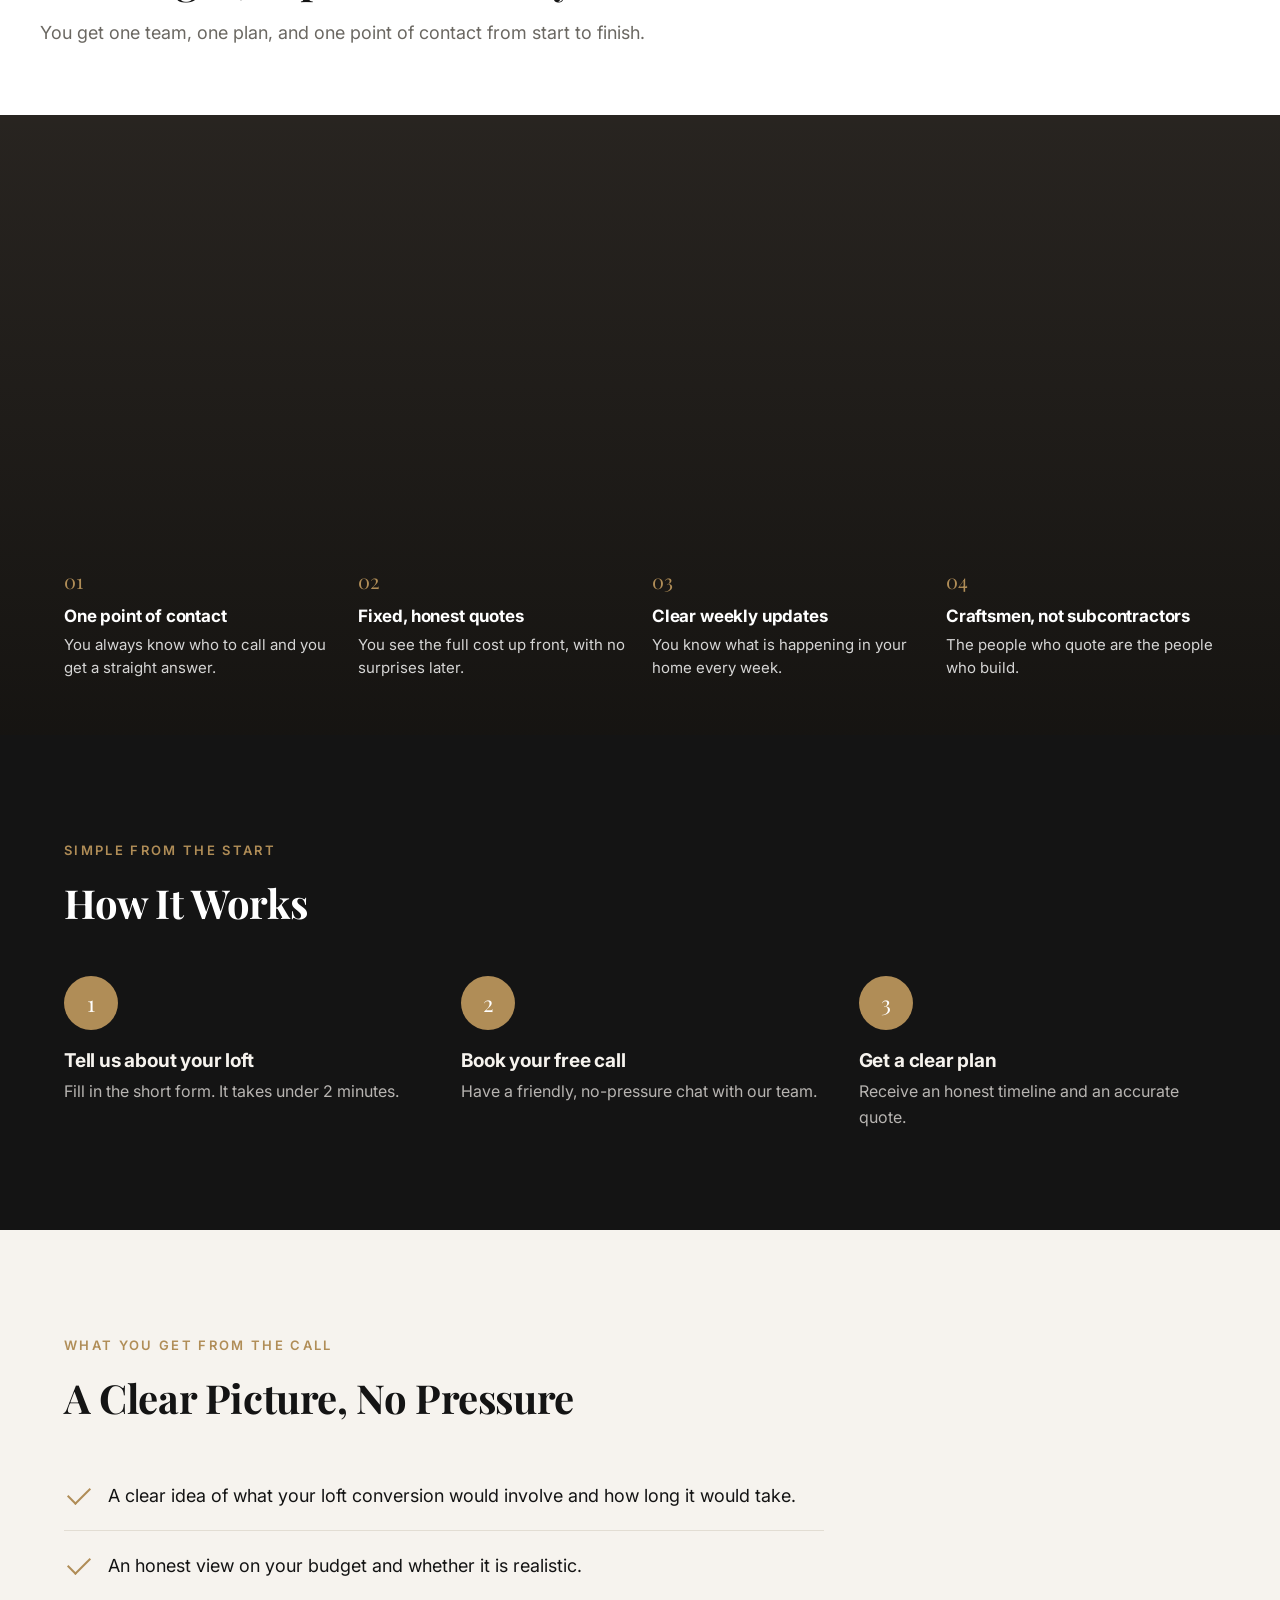
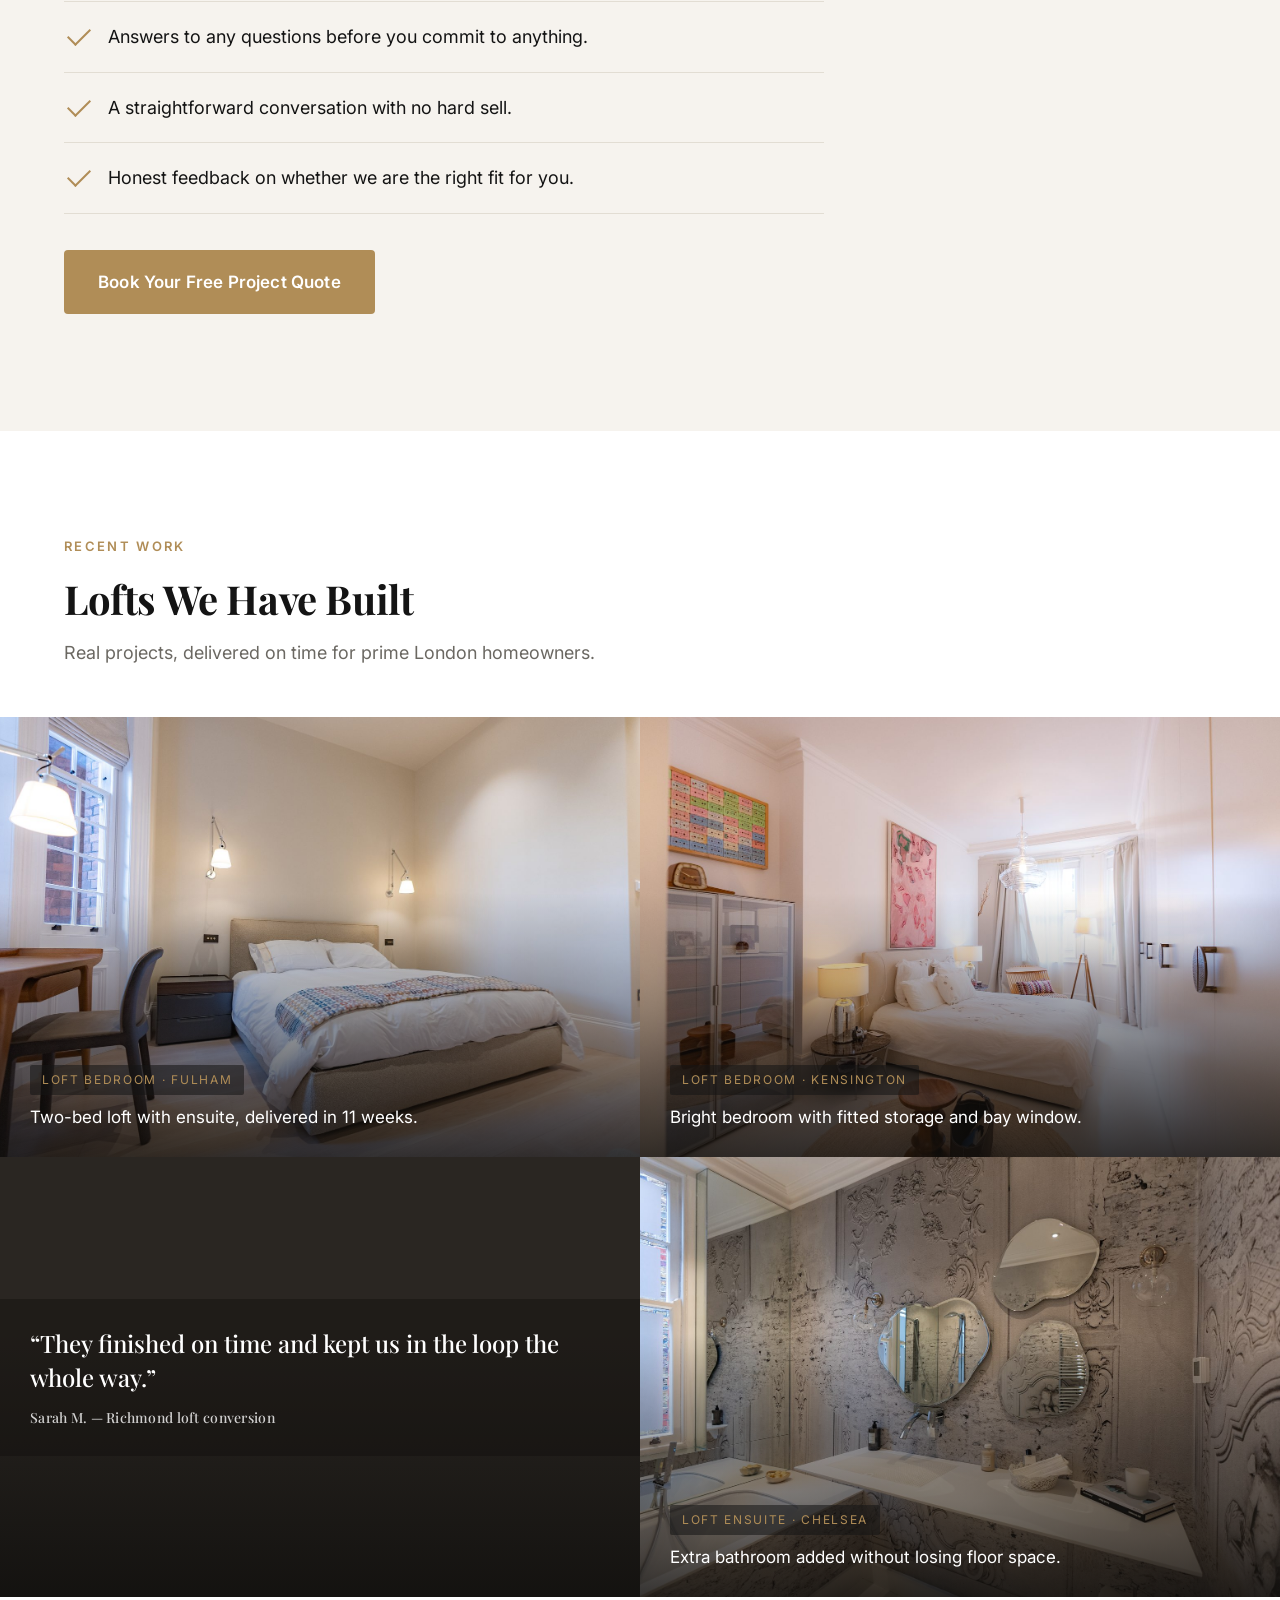
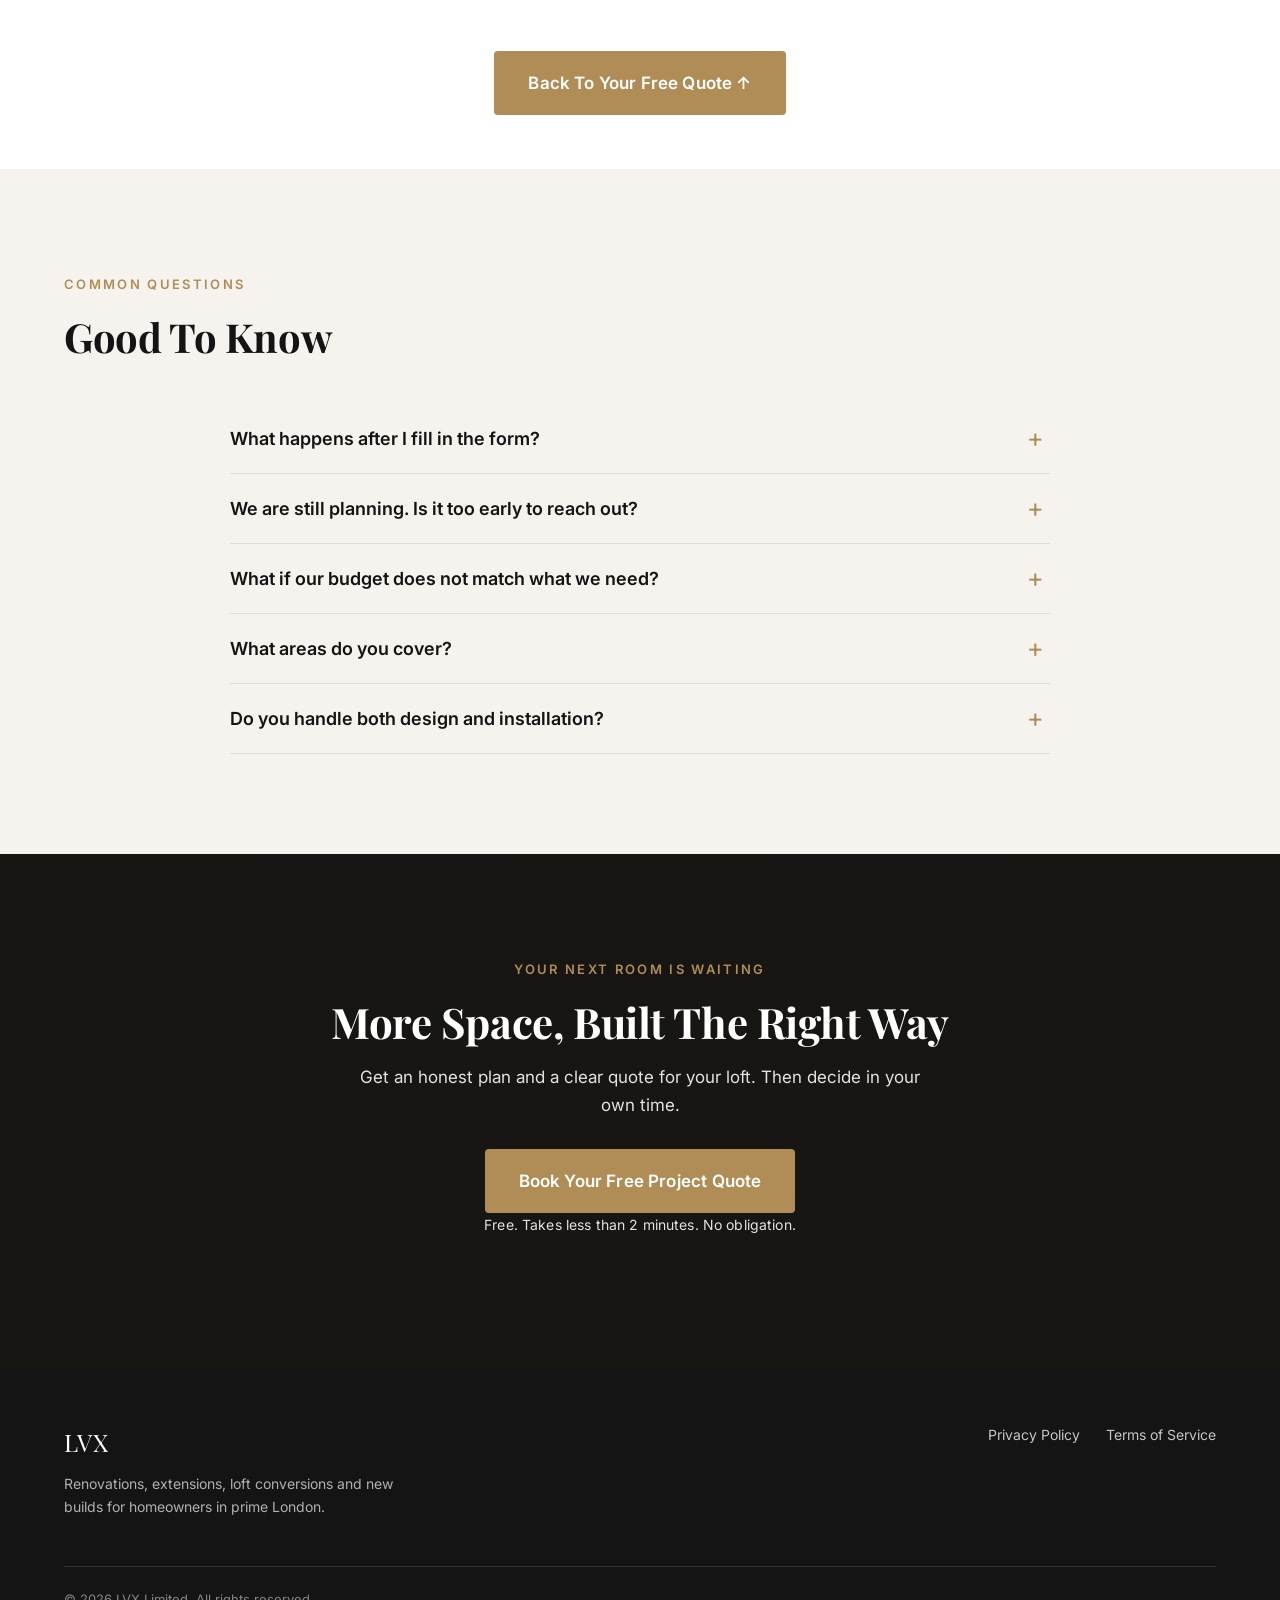
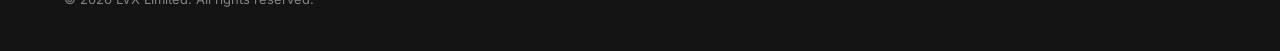
==== commit 22c07b04: "Replace 'bad experiences' FAQ with design-and-installation Q&A Swap the fifth FAQ item for 'Do you h" ====
--- a/conversions.html
+++ b/conversions.html
@@ -206,8 +206,8 @@
         <div class="faq-item"><button class="faq-q" type="button">What happens after I fill in the form?</button><div class="faq-a"><p>One of our team calls you for a short, friendly chat about your loft. There is no pressure and no obligation.</p></div></div>
         <div class="faq-item"><button class="faq-q" type="button">We are still planning. Is it too early to reach out?</button><div class="faq-a"><p>No. Early is the best time to talk. We can help you shape the plan and set a realistic budget before you commit.</p></div></div>
         <div class="faq-item"><button class="faq-q" type="button">What if our budget does not match what we need?</button><div class="faq-a"><p>We will tell you honestly. You will get a clear view of what is possible for your money, with no wasted time.</p></div></div>
-        <div class="faq-item"><button class="faq-q" type="button">What areas do you cover?</button><div class="faq-a"><p>We work across prime London, including Kensington, Chelsea, Fulham, Richmond and nearby areas.</p></div></div>
-        <div class="faq-item"><button class="faq-q" type="button">We have had bad experiences before. How is this different?</button><div class="faq-a"><p>You get one point of contact, weekly updates, and a fixed quote. You always know what is happening and what it costs.</p></div></div>
+        <div class="faq-item"><button class="faq-q" type="button">What areas do you cover?</button><div class="faq-a"><p>We cover prime London and out across west and south west London, plus Surrey, Berkshire and Sussex &mdash; from Kensington, Chelsea, Fulham and Richmond to Kingston, Esher, Weybridge, Cobham, Guildford, Windsor and Ascot. Not sure if you are in our area? Just ask and we will let you know.</p></div></div>
+        <div class="faq-item"><button class="faq-q" type="button">Do you handle both design and installation?</button><div class="faq-a"><p>Yes. We manage the full process including design, supply, installation and finishing. This ensures everything fits correctly, matches your requirements and is completed to a high standard without you needing to coordinate multiple trades.</p></div></div>
       </div>
     </div>
   </section>
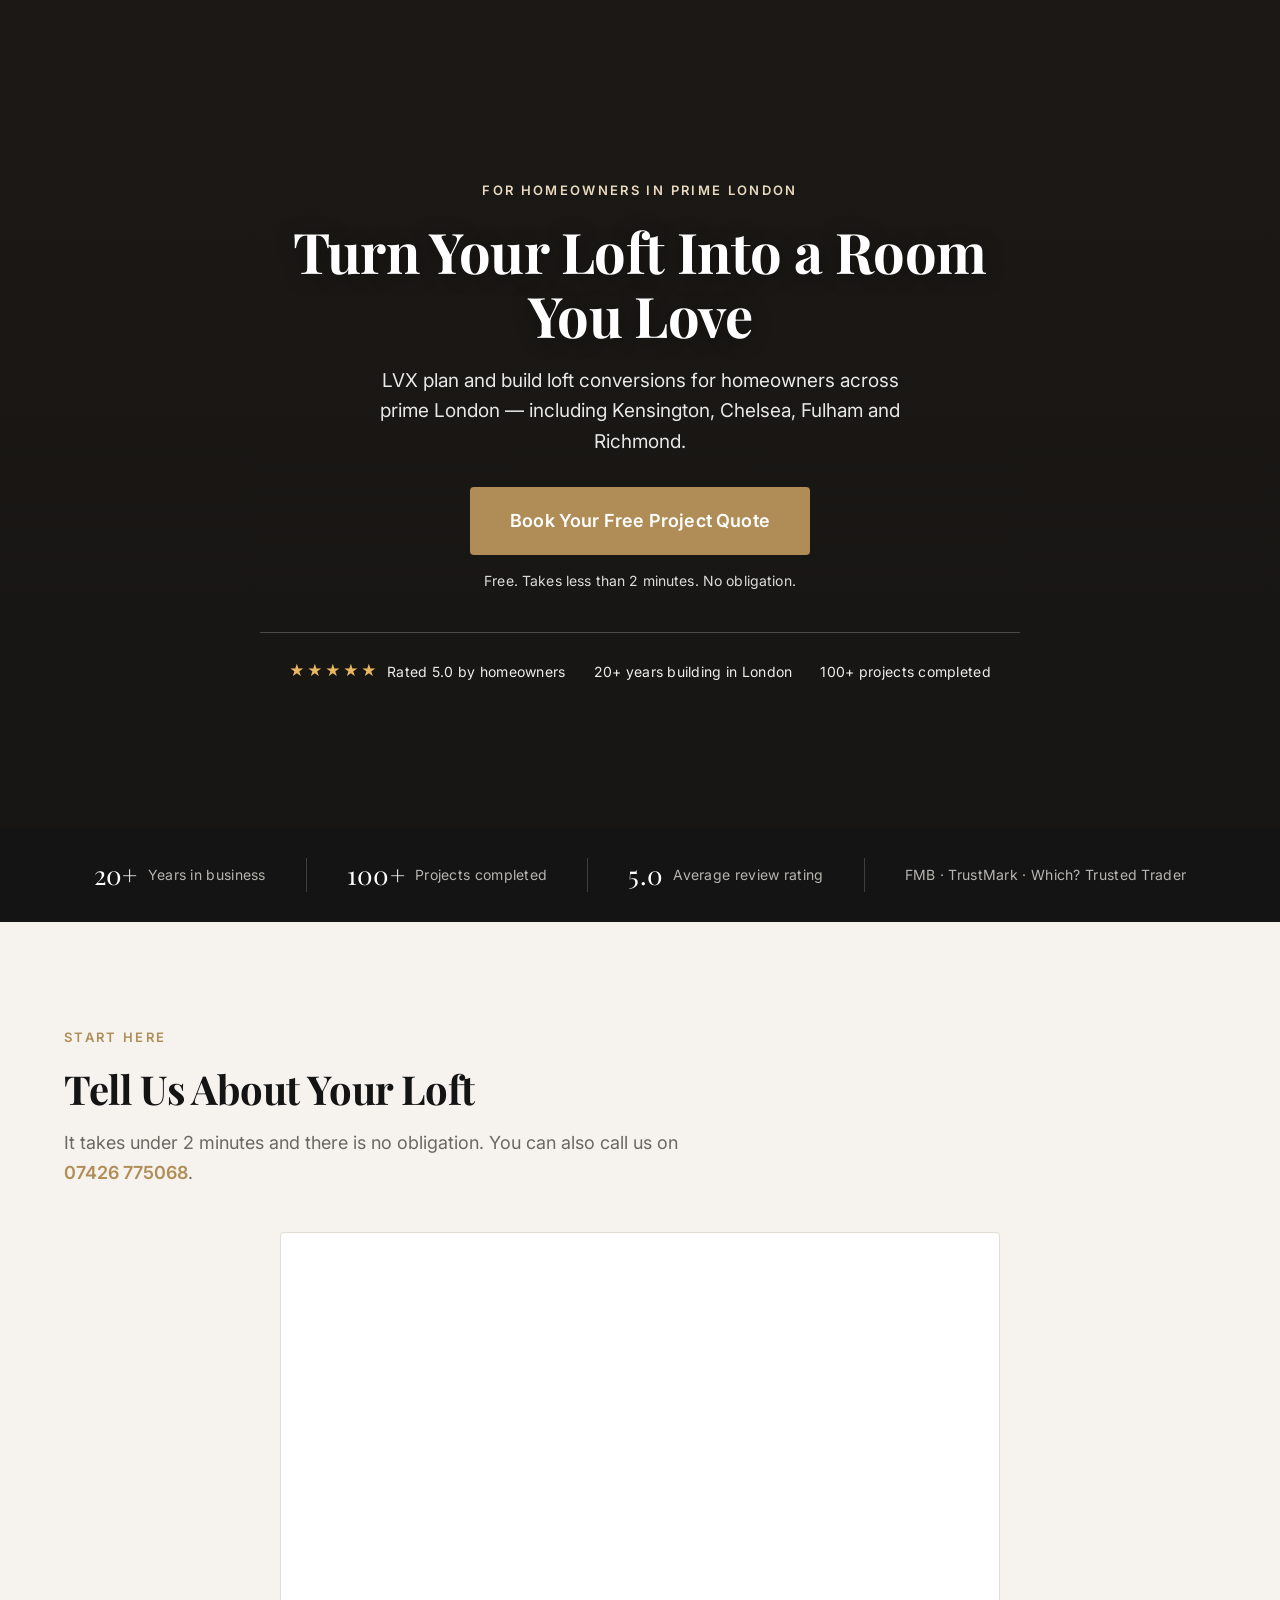
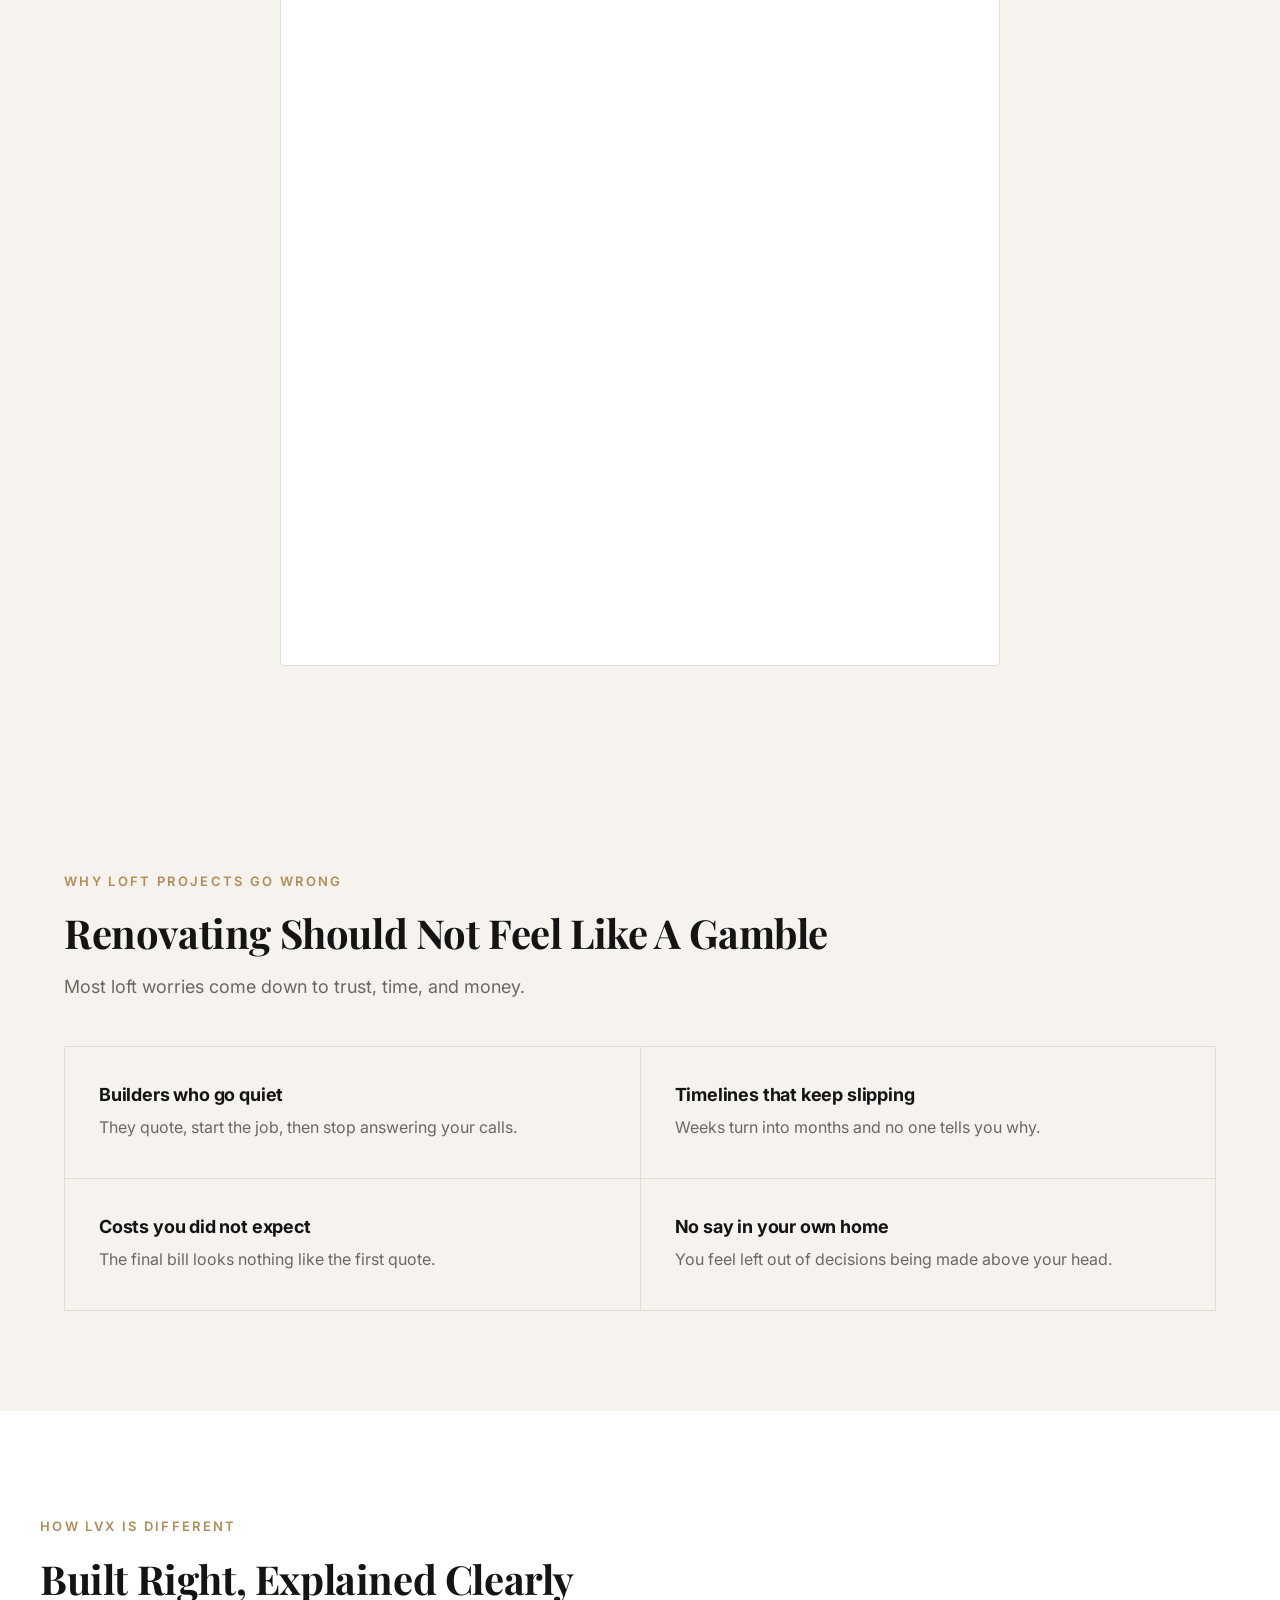
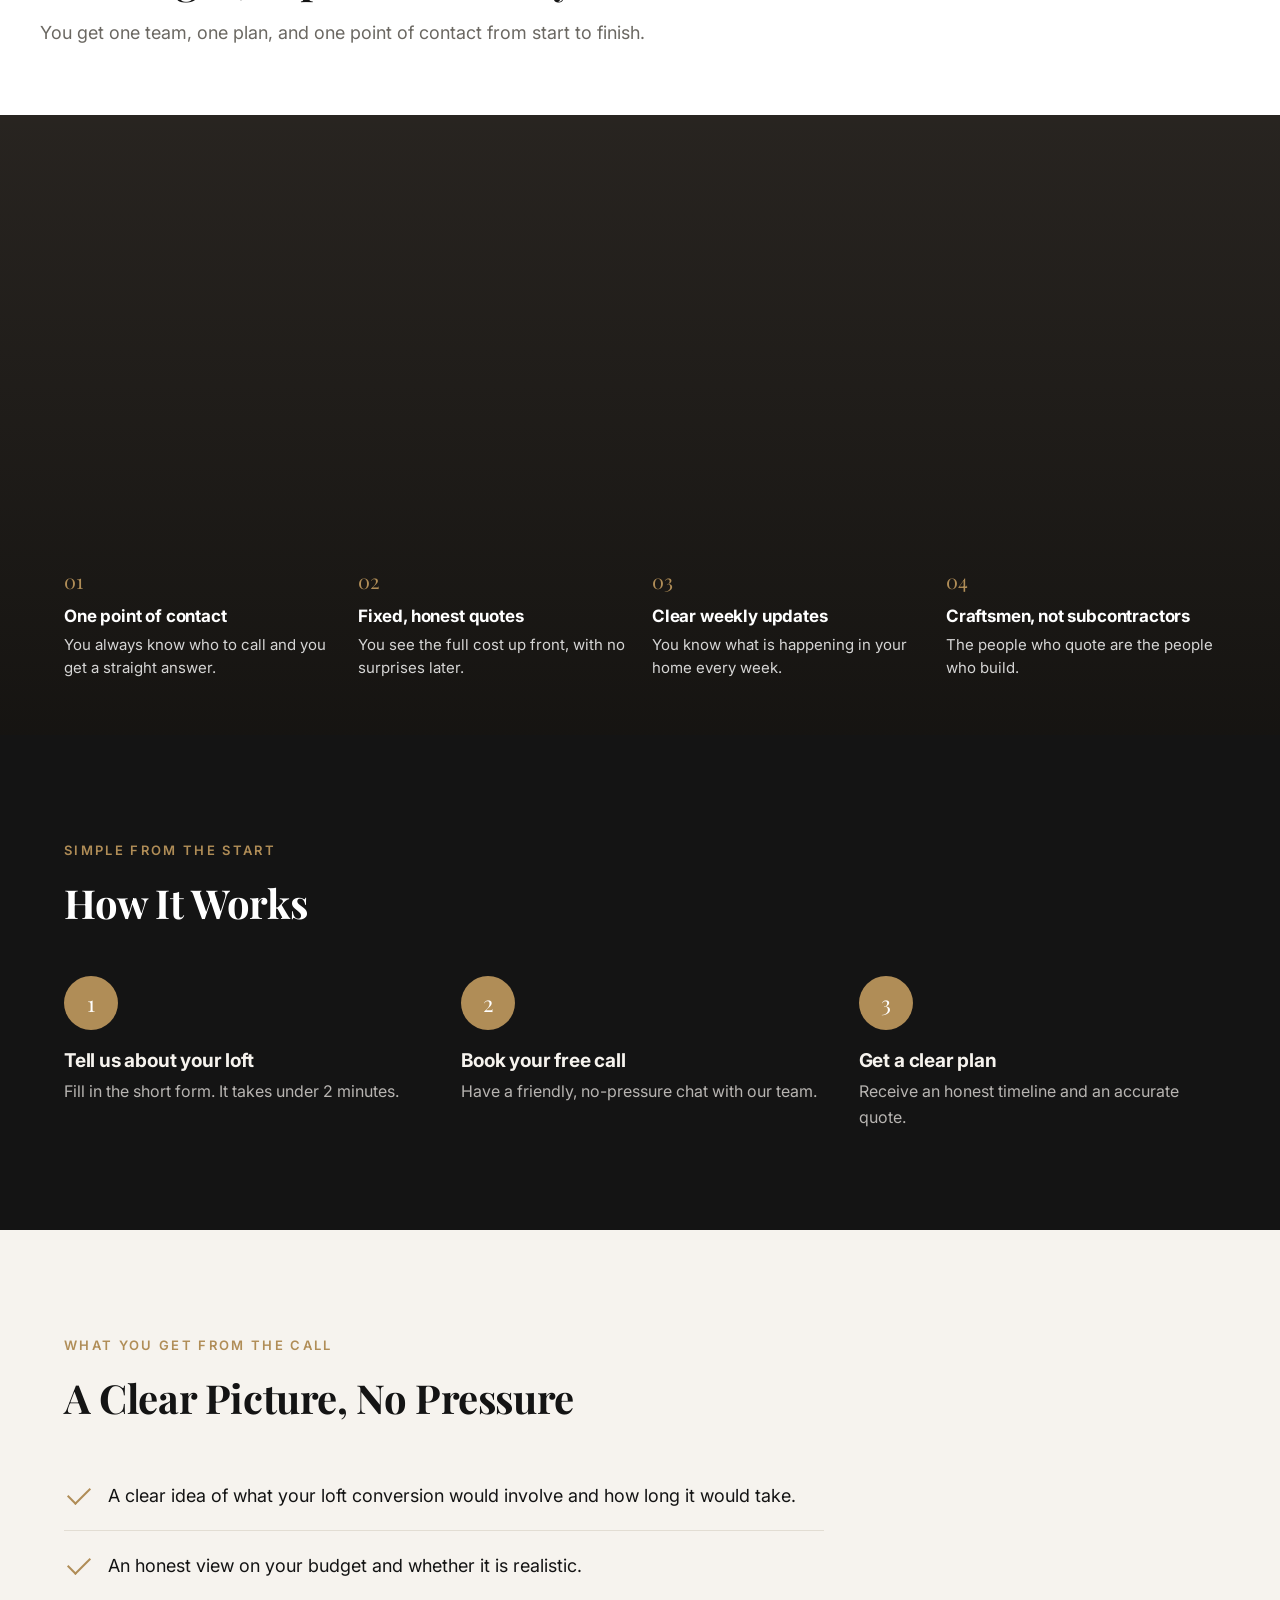
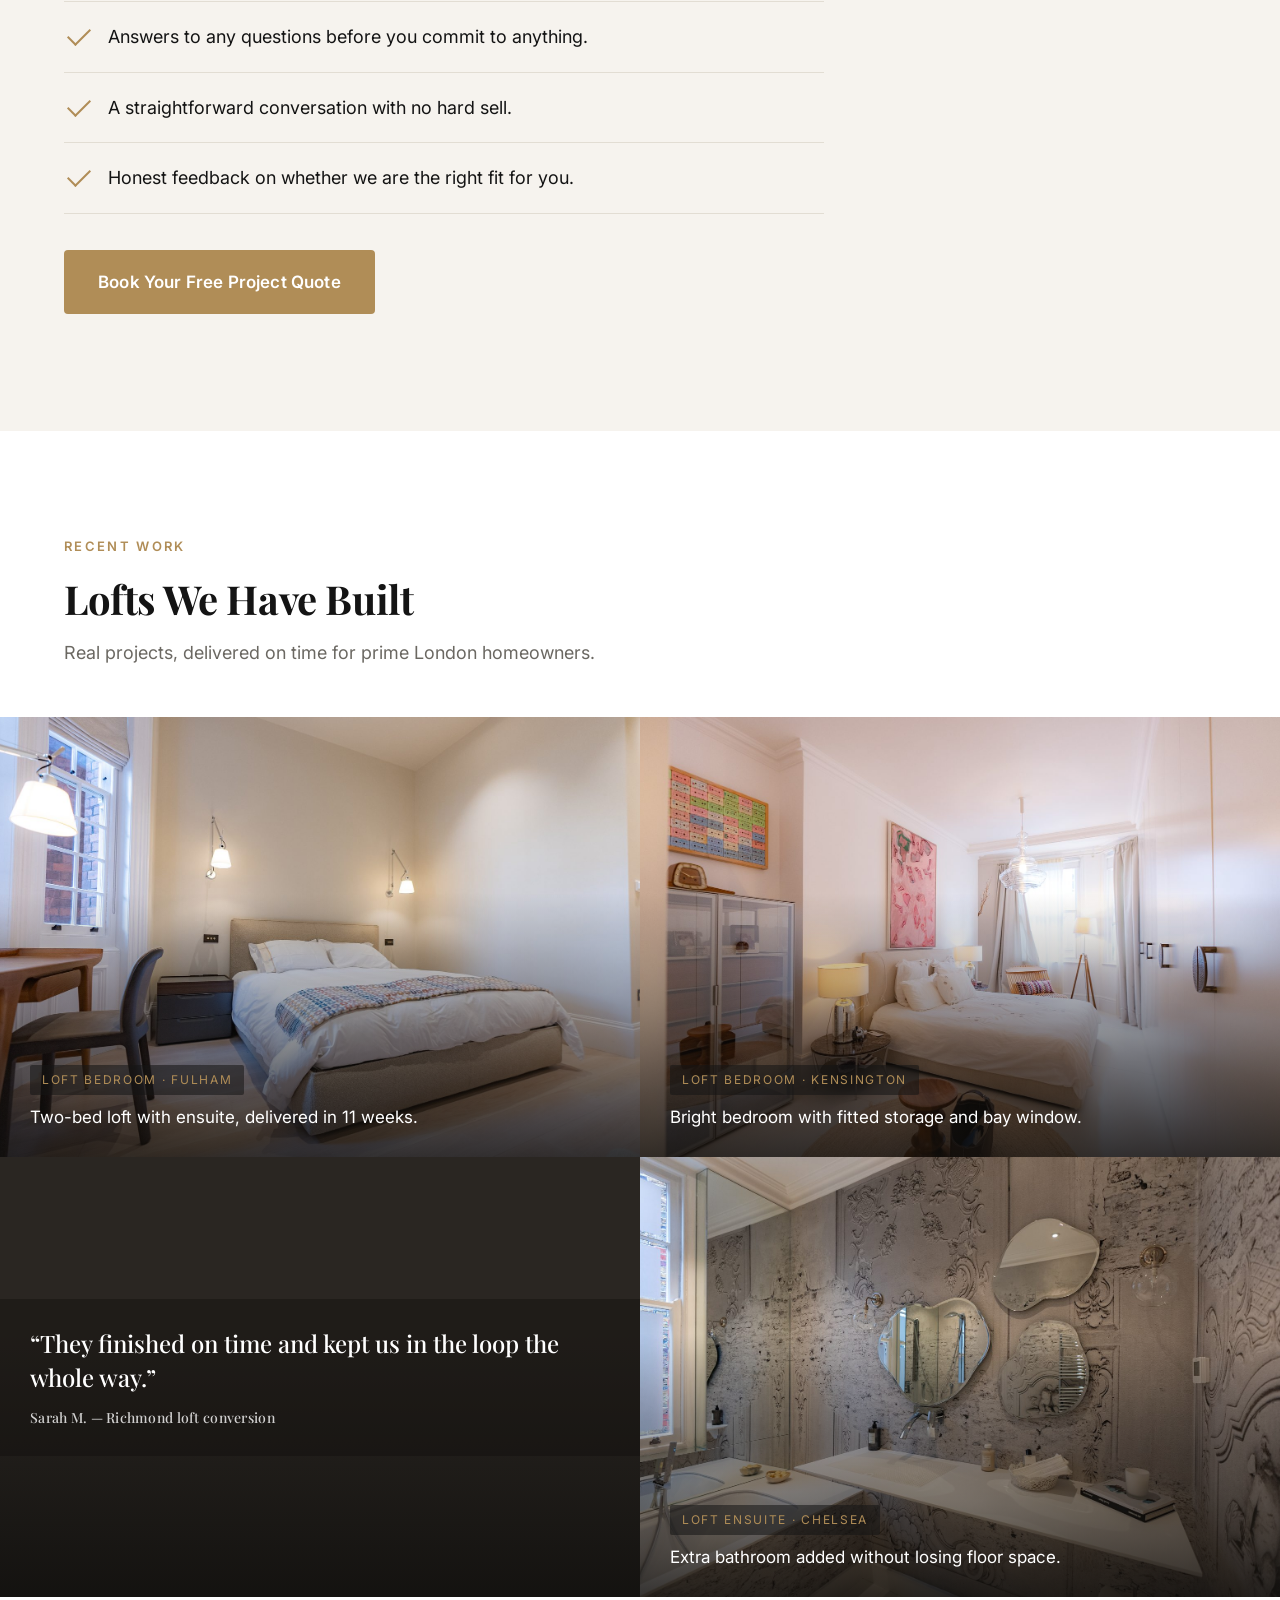
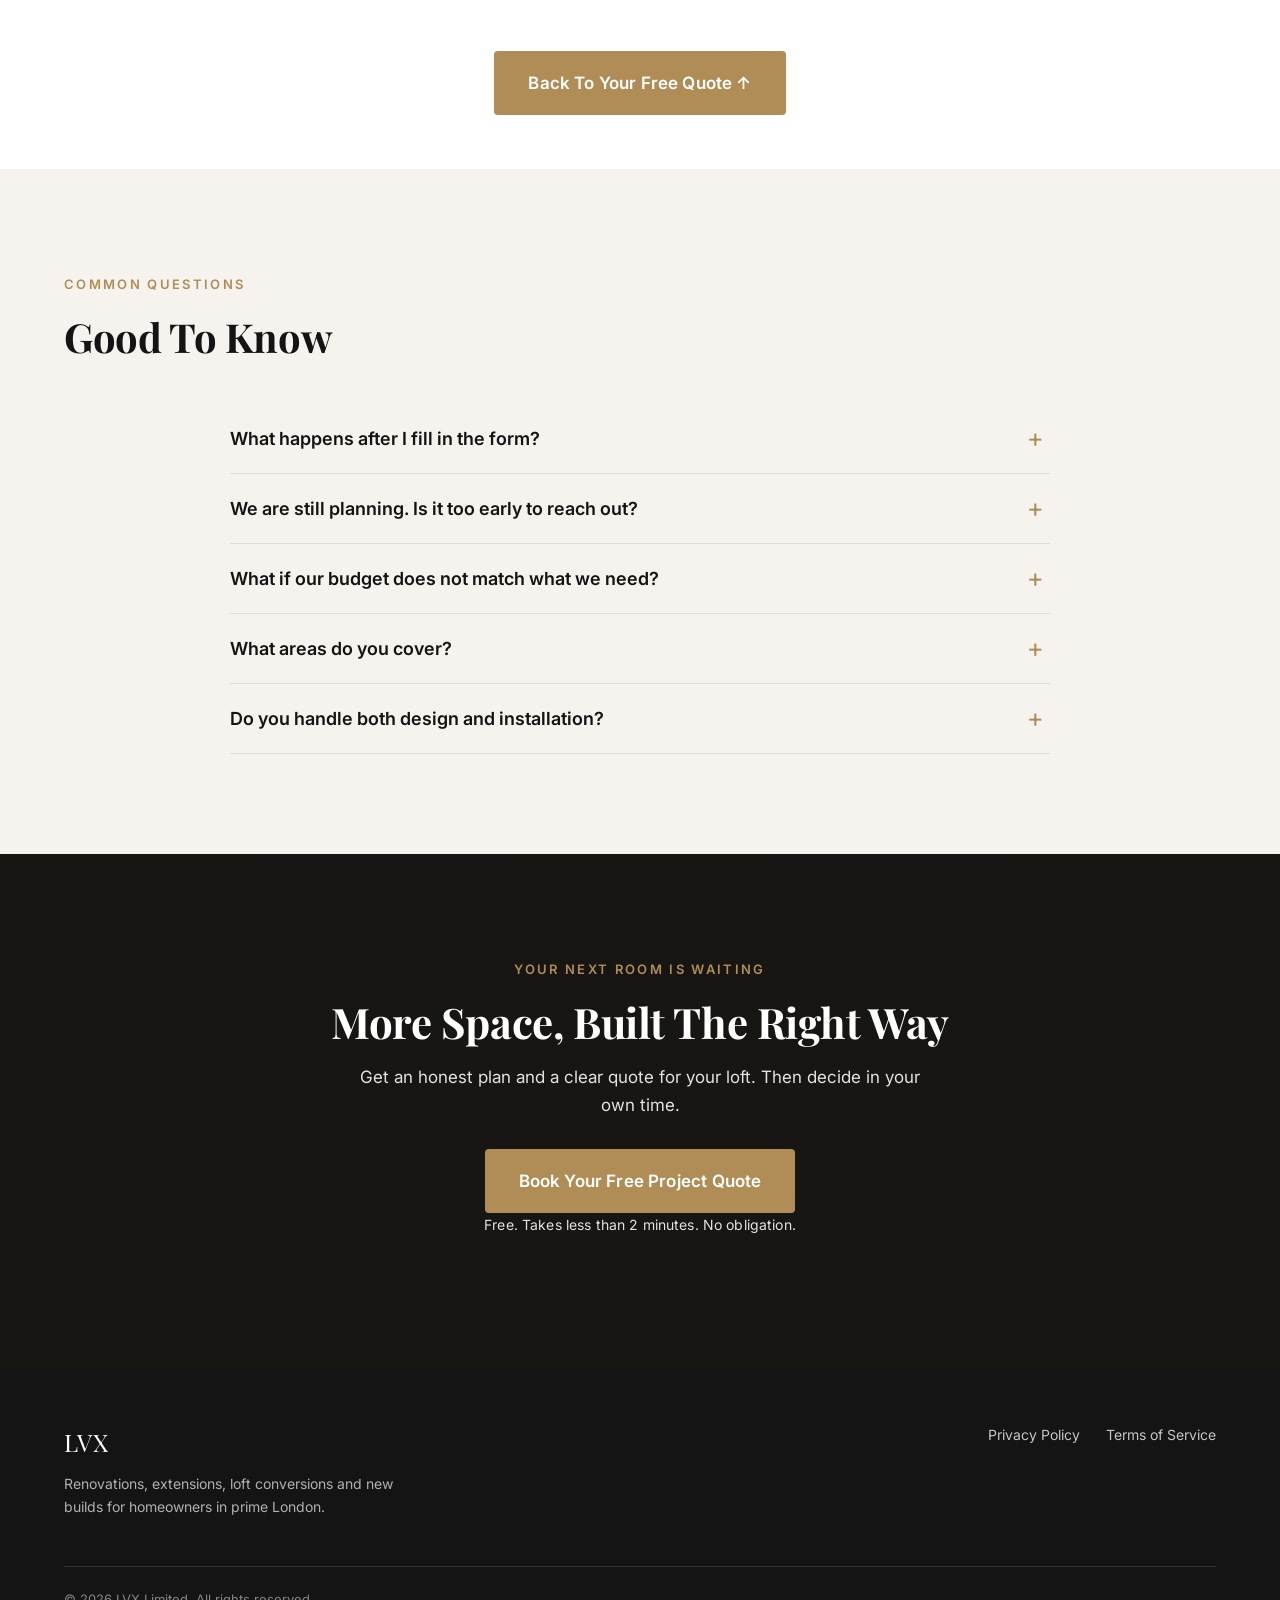
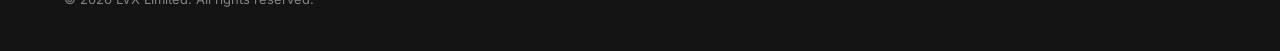
==== commit bb59f384: "Update phone number to 07426 775068 sitewide Replace 07711 788515 (display + tel: links) with 07426 " ====
--- a/conversions.html
+++ b/conversions.html
@@ -63,7 +63,7 @@
     <div class="container">
       <span class="eyebrow">Start here</span>
       <h2>Tell Us About Your Loft</h2>
-      <p class="section-lead">It takes under 2 minutes and there is no obligation. You can also call us on <a href="tel:+447711788515" class="phone-link">07711 788515</a>.</p>
+      <p class="section-lead">It takes under 2 minutes and there is no obligation. You can also call us on <a href="tel:+447426775068" class="phone-link">07426 775068</a>.</p>
       <div class="form-wrap">
         <!-- LeadConnector / GoHighLevel embedded qualification form -->
         <iframe
@@ -88,7 +88,7 @@
              iframe URL inside GHL, or (b) switch to a native form and add hidden
              inputs named utm_source, utm_medium, utm_campaign, utm_content,
              utm_term, gclid, fbclid, ttclid, msclkid — script.js auto-fills them. -->
-        <noscript><p class="form-fallback">Please enable JavaScript to load the form, or call us on 07711 788515.</p></noscript>
+        <noscript><p class="form-fallback">Please enable JavaScript to load the form, or call us on 07426 775068.</p></noscript>
       </div>
     </div>
   </section>
@@ -242,7 +242,7 @@
 
   <!-- Sticky mobile CTA -->
   <div class="sticky-cta" id="stickyCta">
-    <a href="tel:+447711788515" class="call-btn" aria-label="Call LVX">Call</a>
+    <a href="tel:+447426775068" class="call-btn" aria-label="Call LVX">Call</a>
     <a href="#form" class="btn" data-scroll="form">Book Your Free Project Quote</a>
   </div>
 
